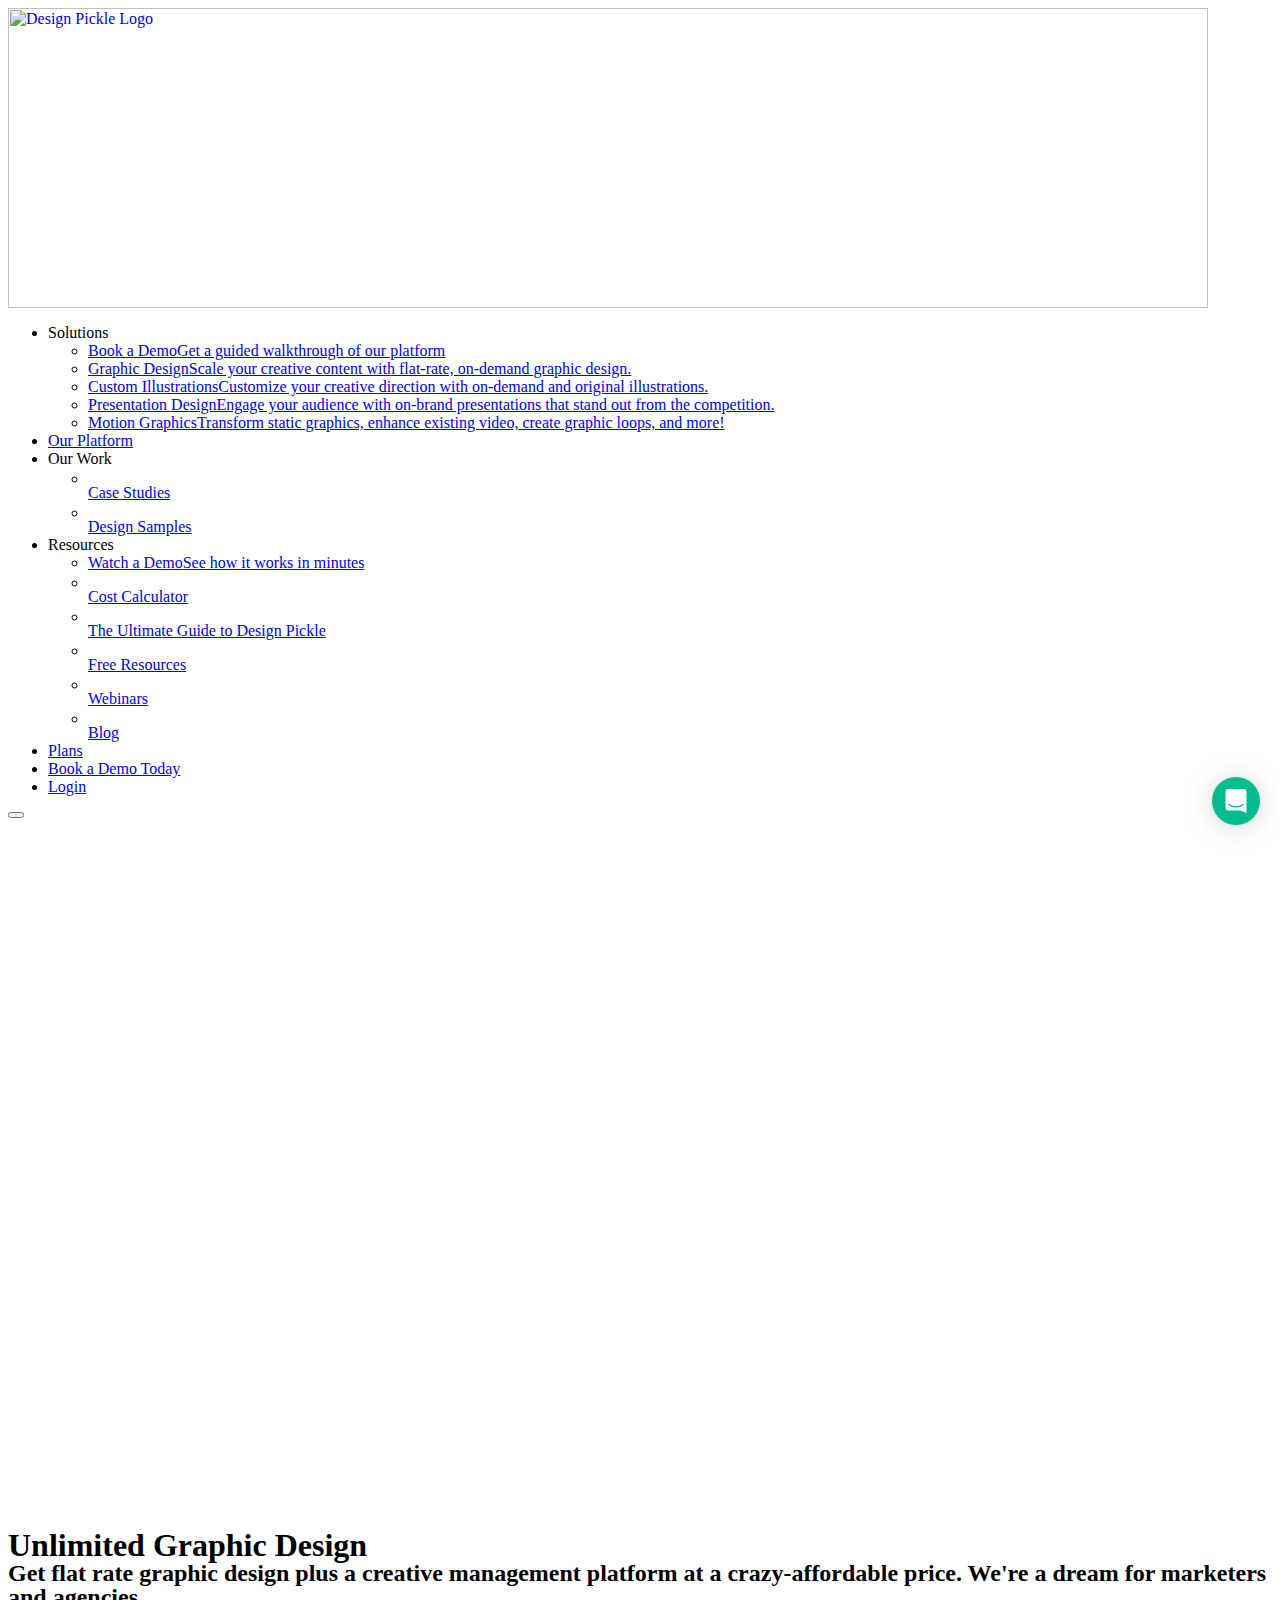
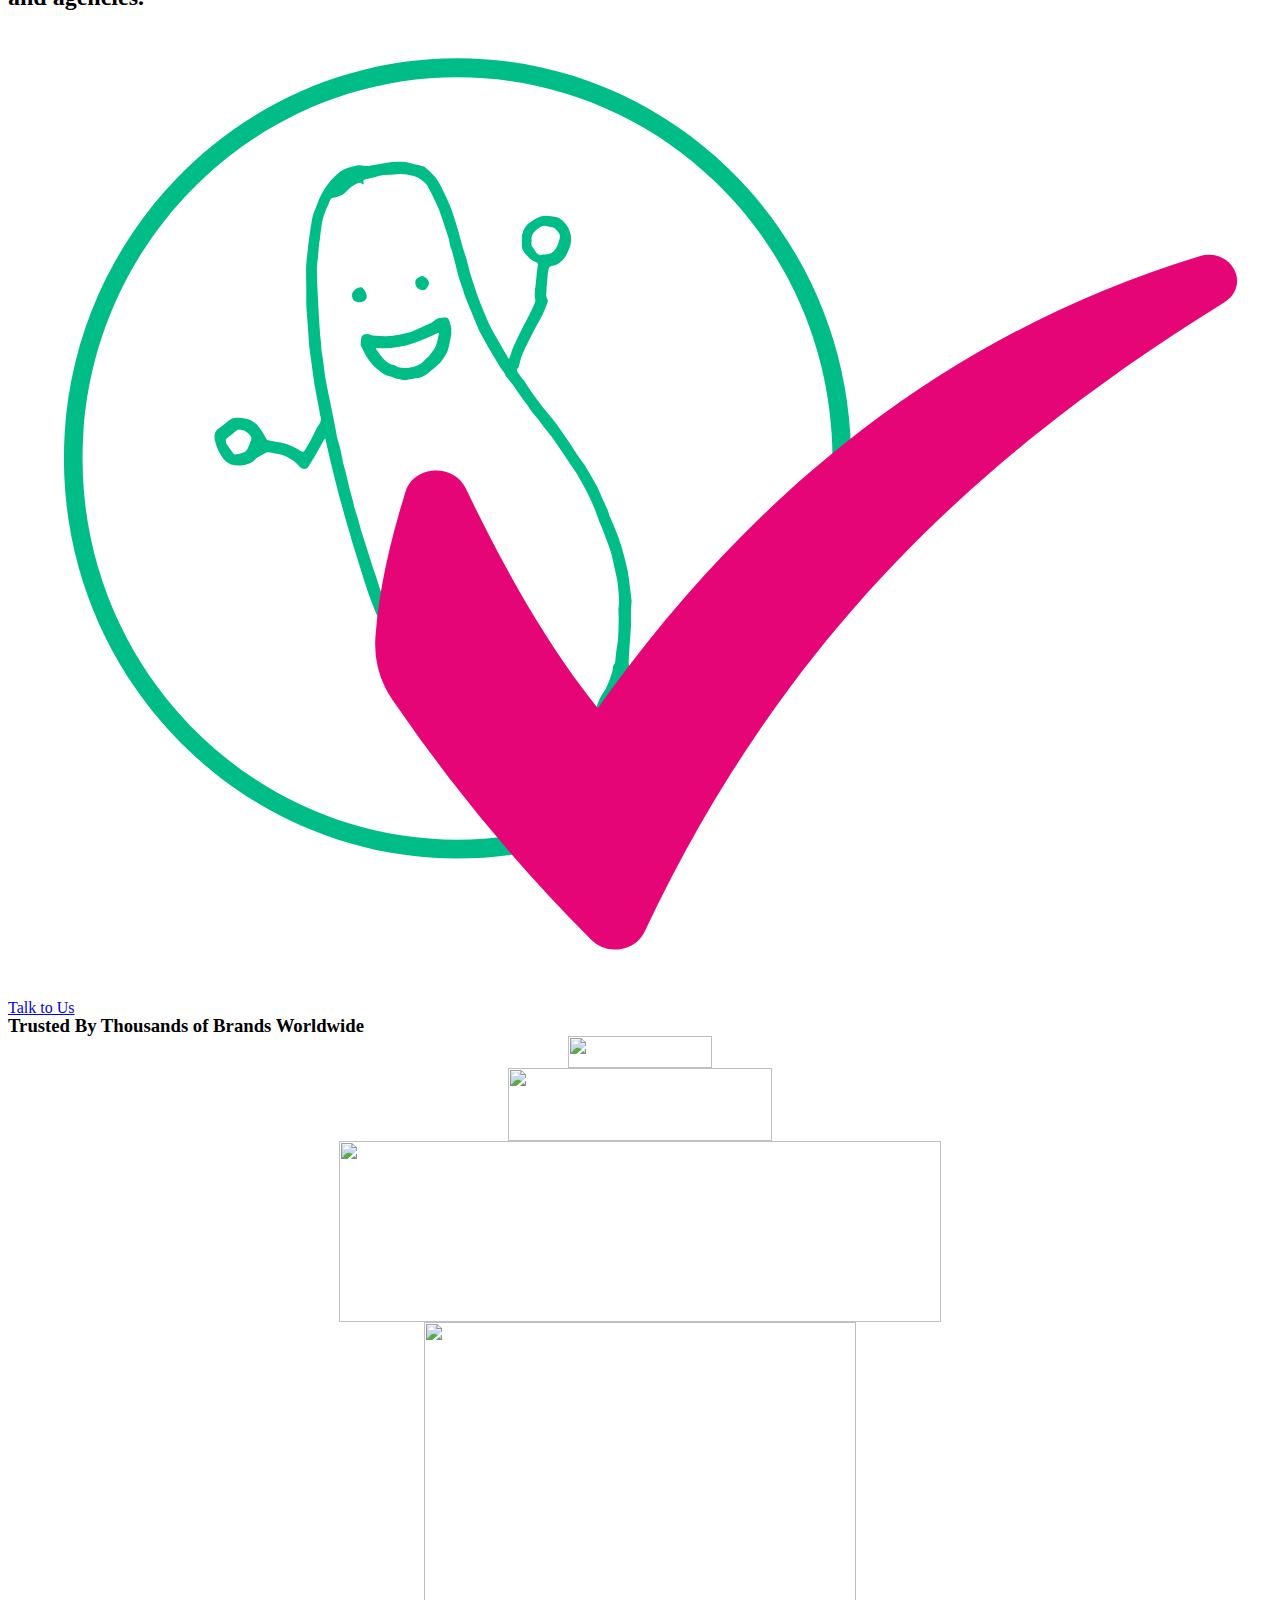
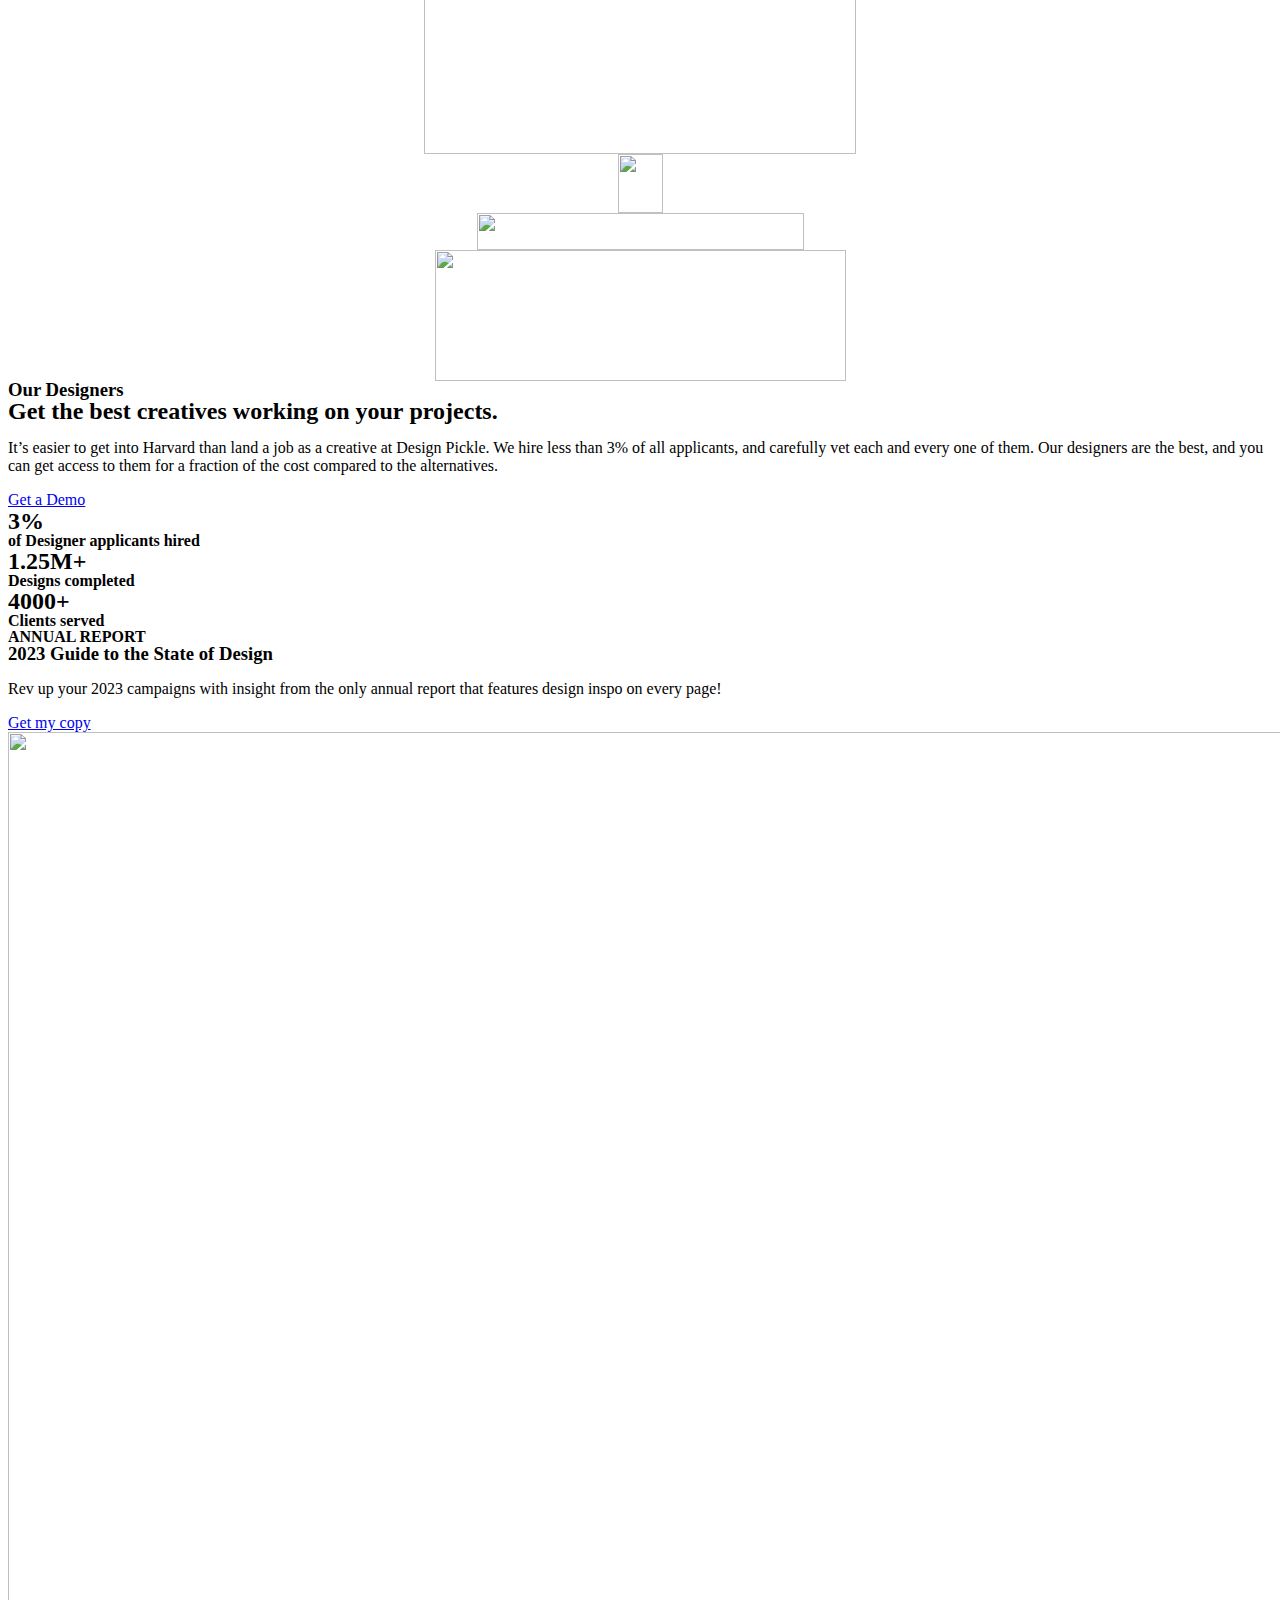
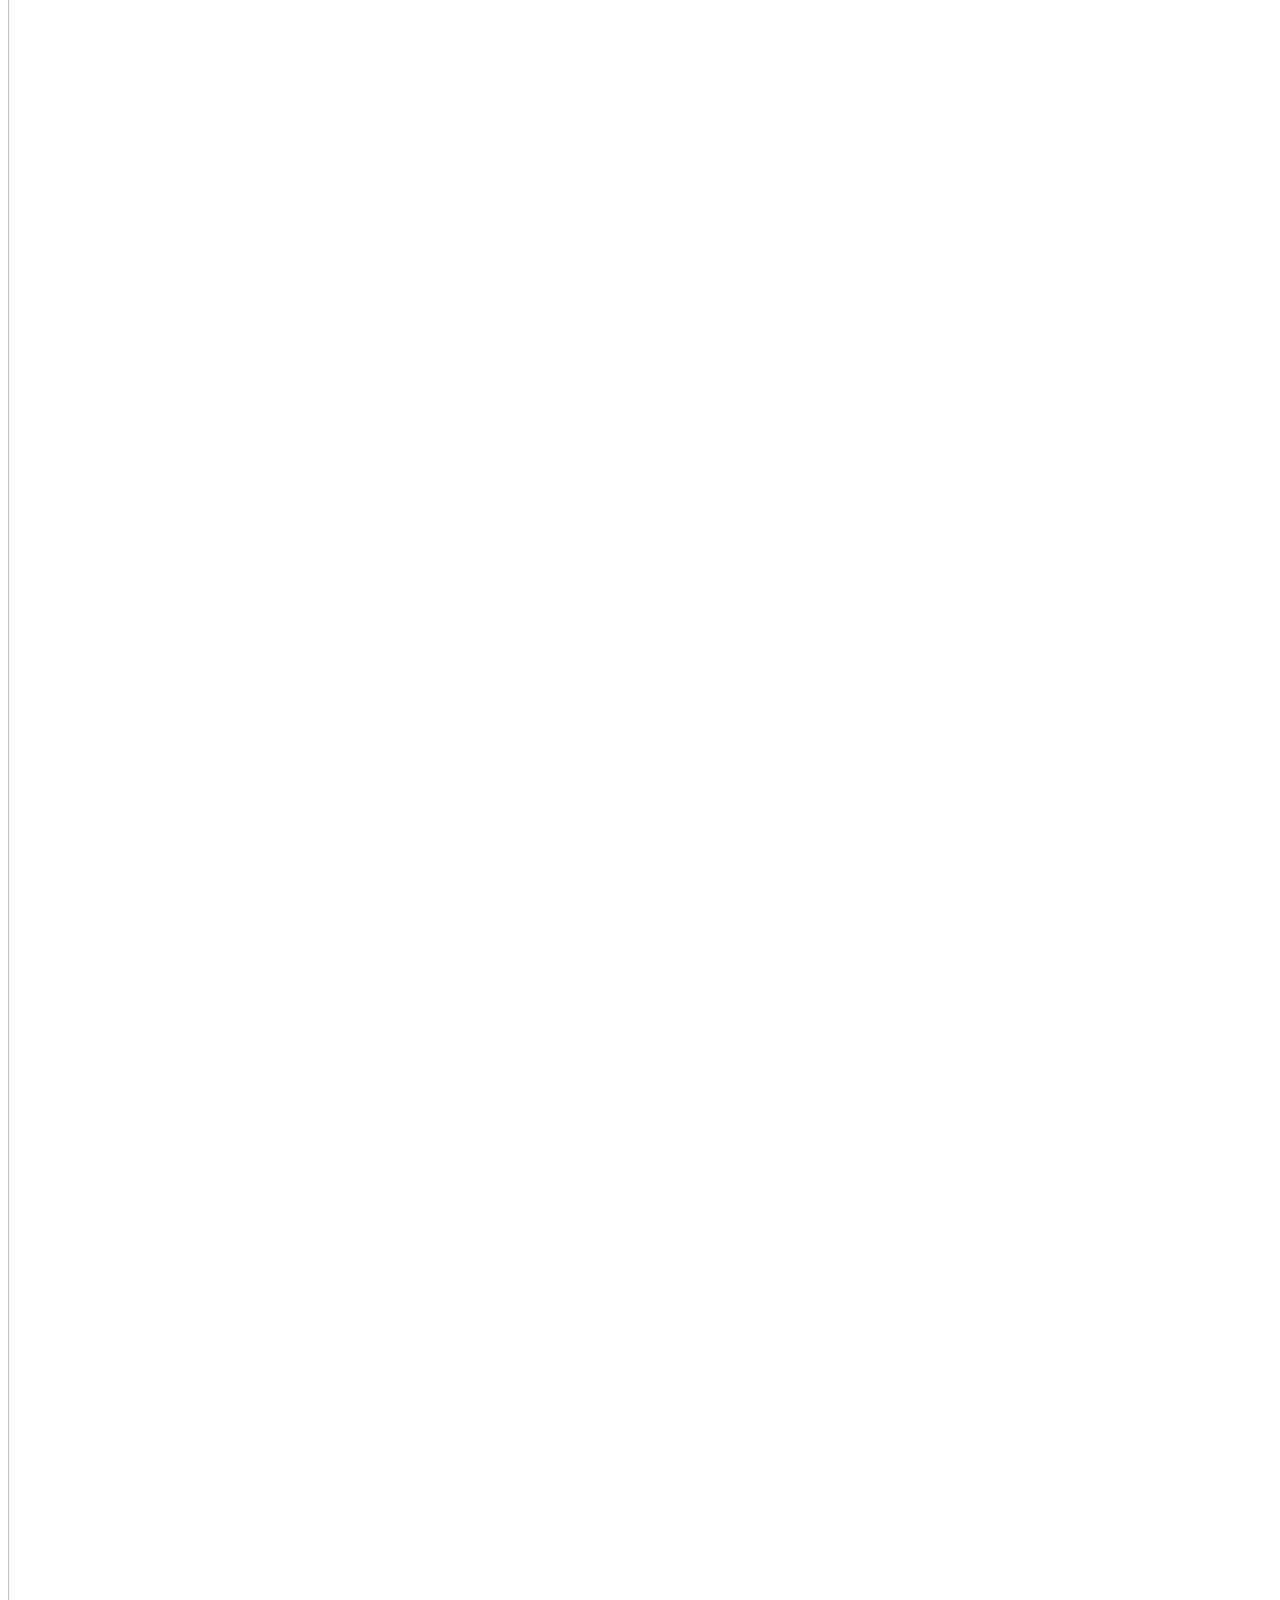
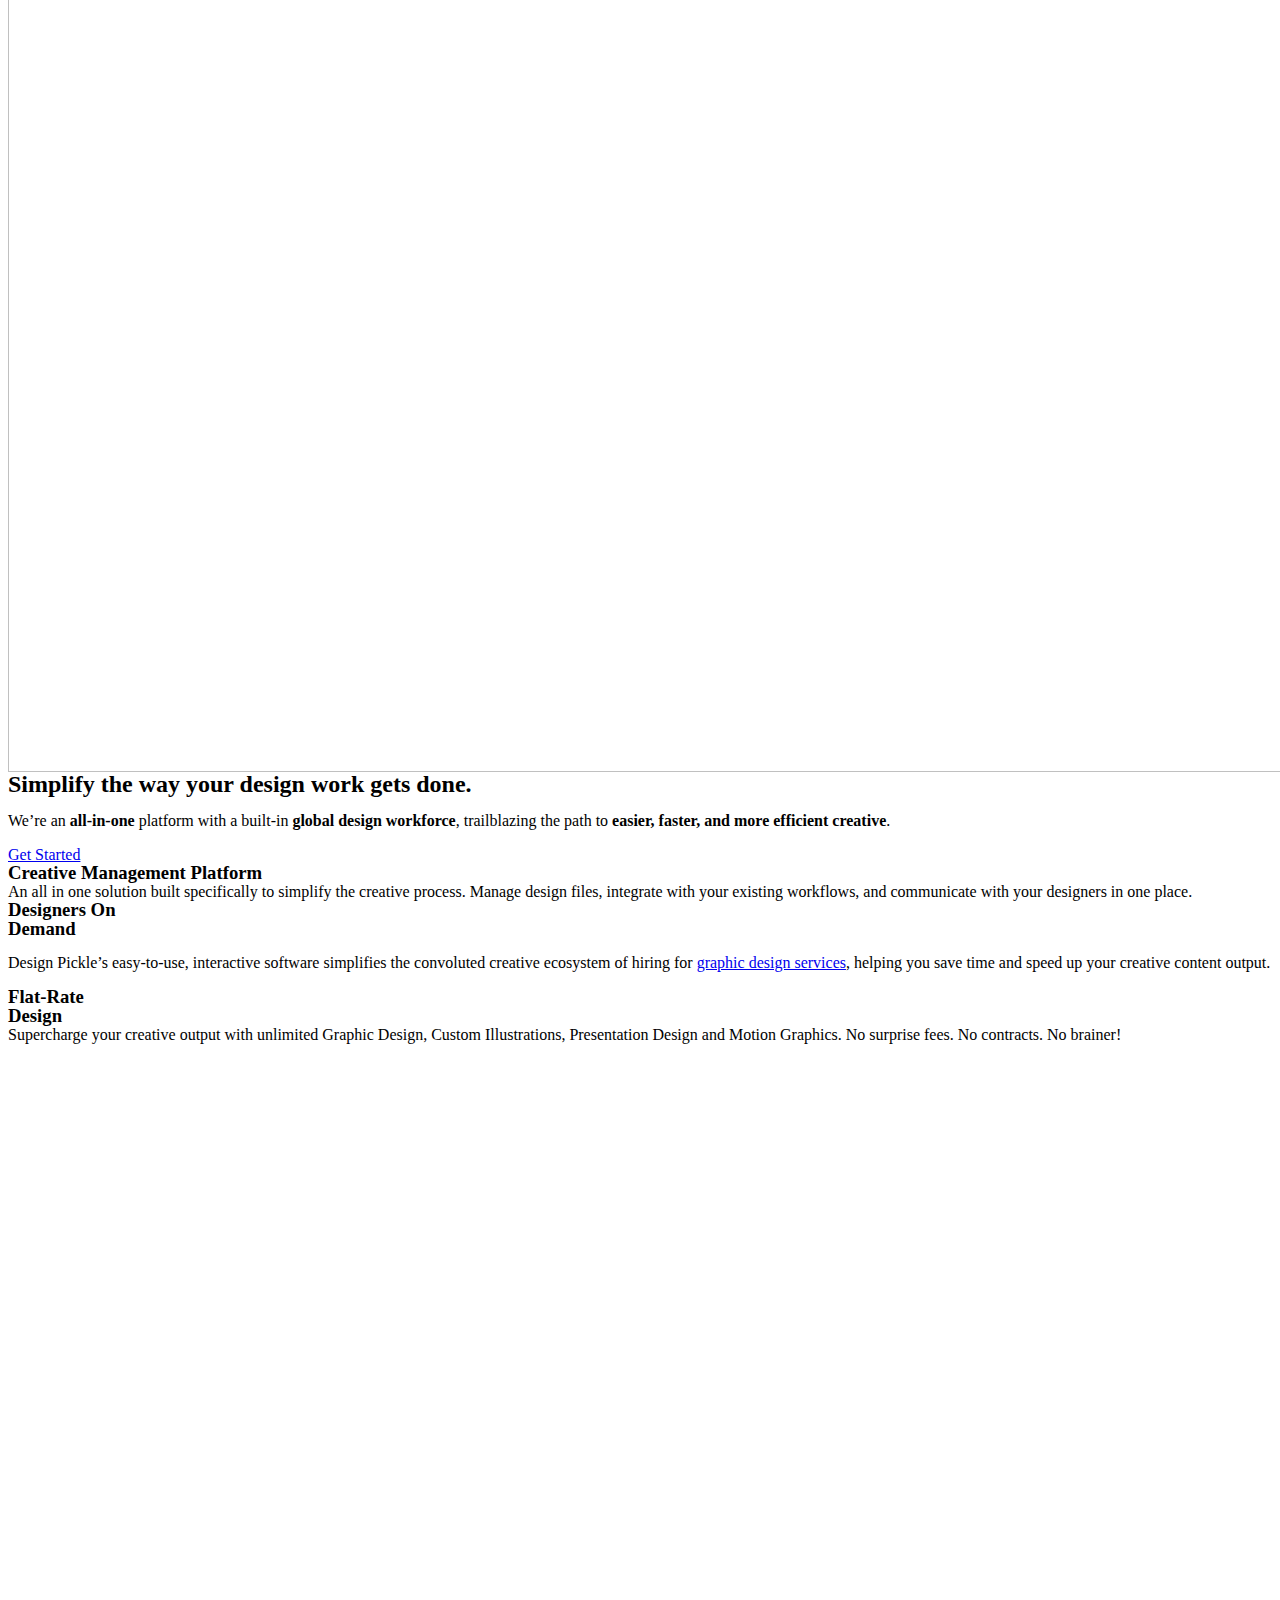
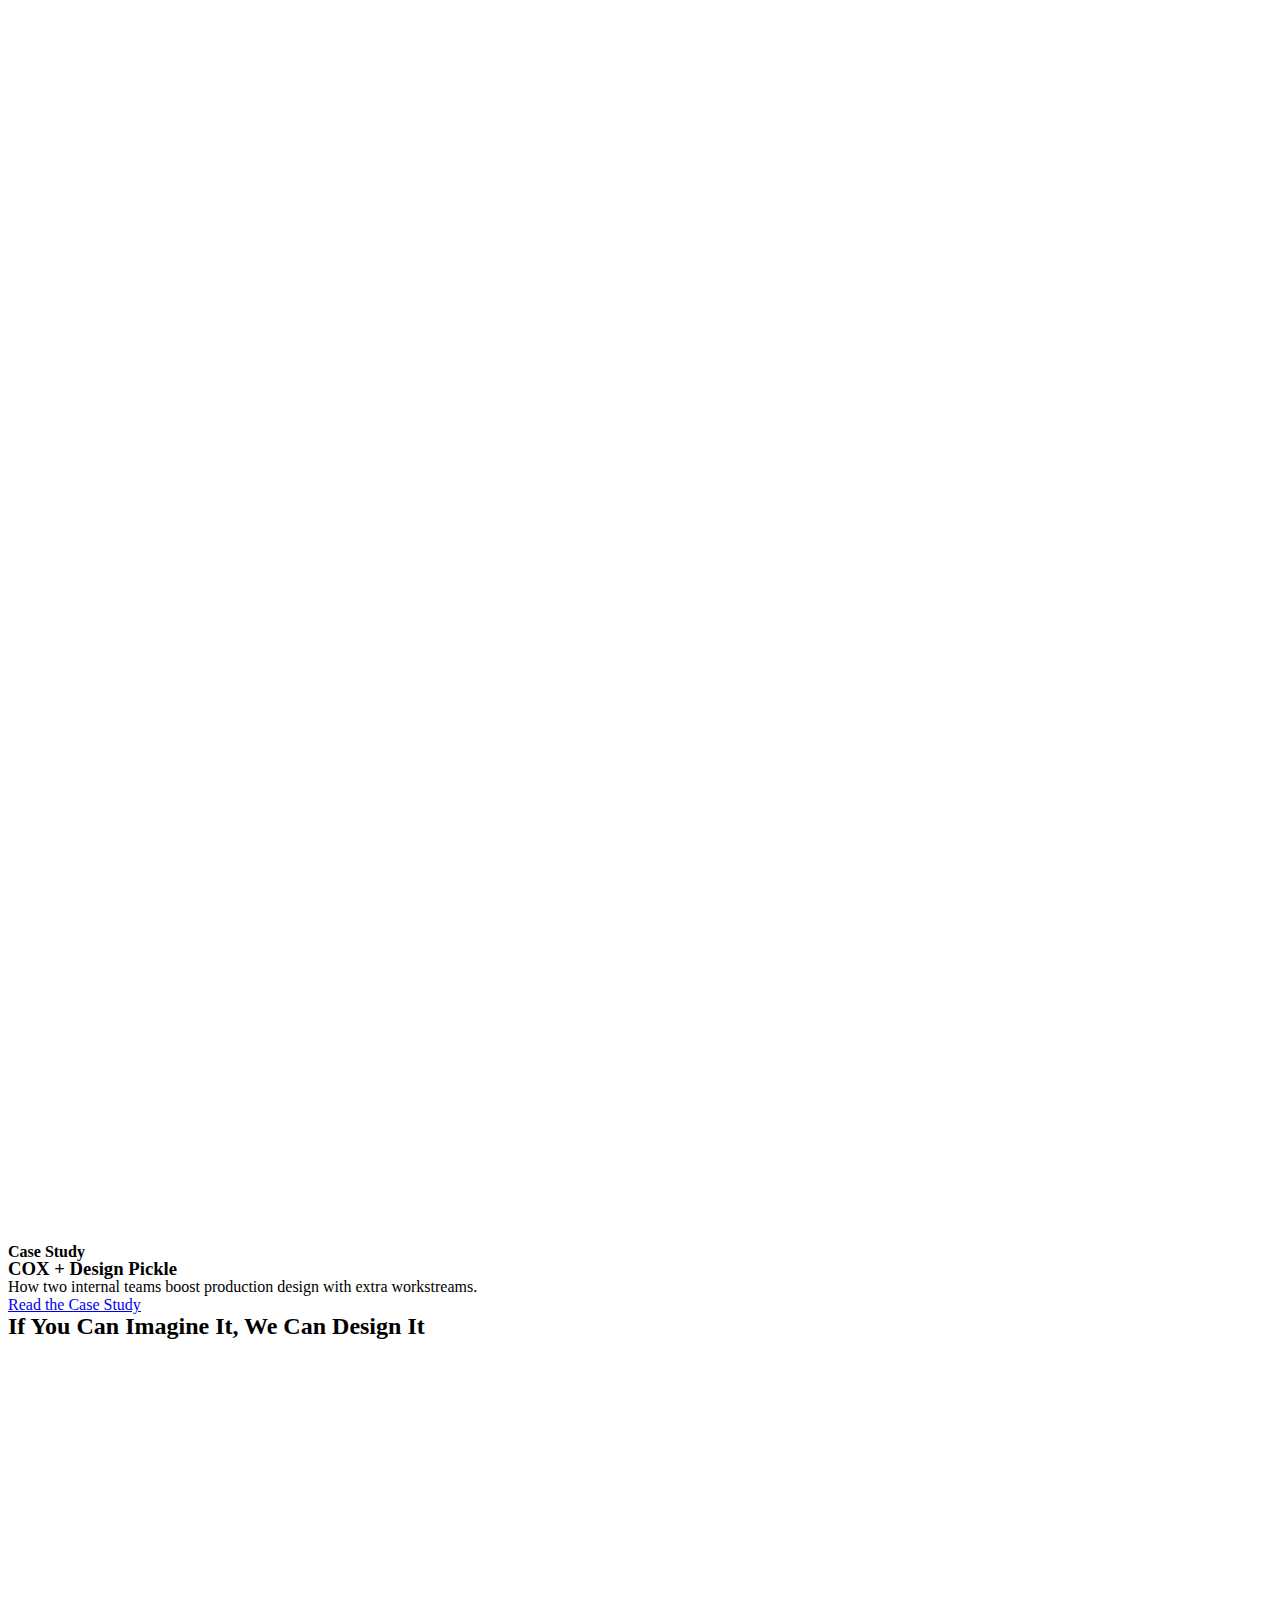
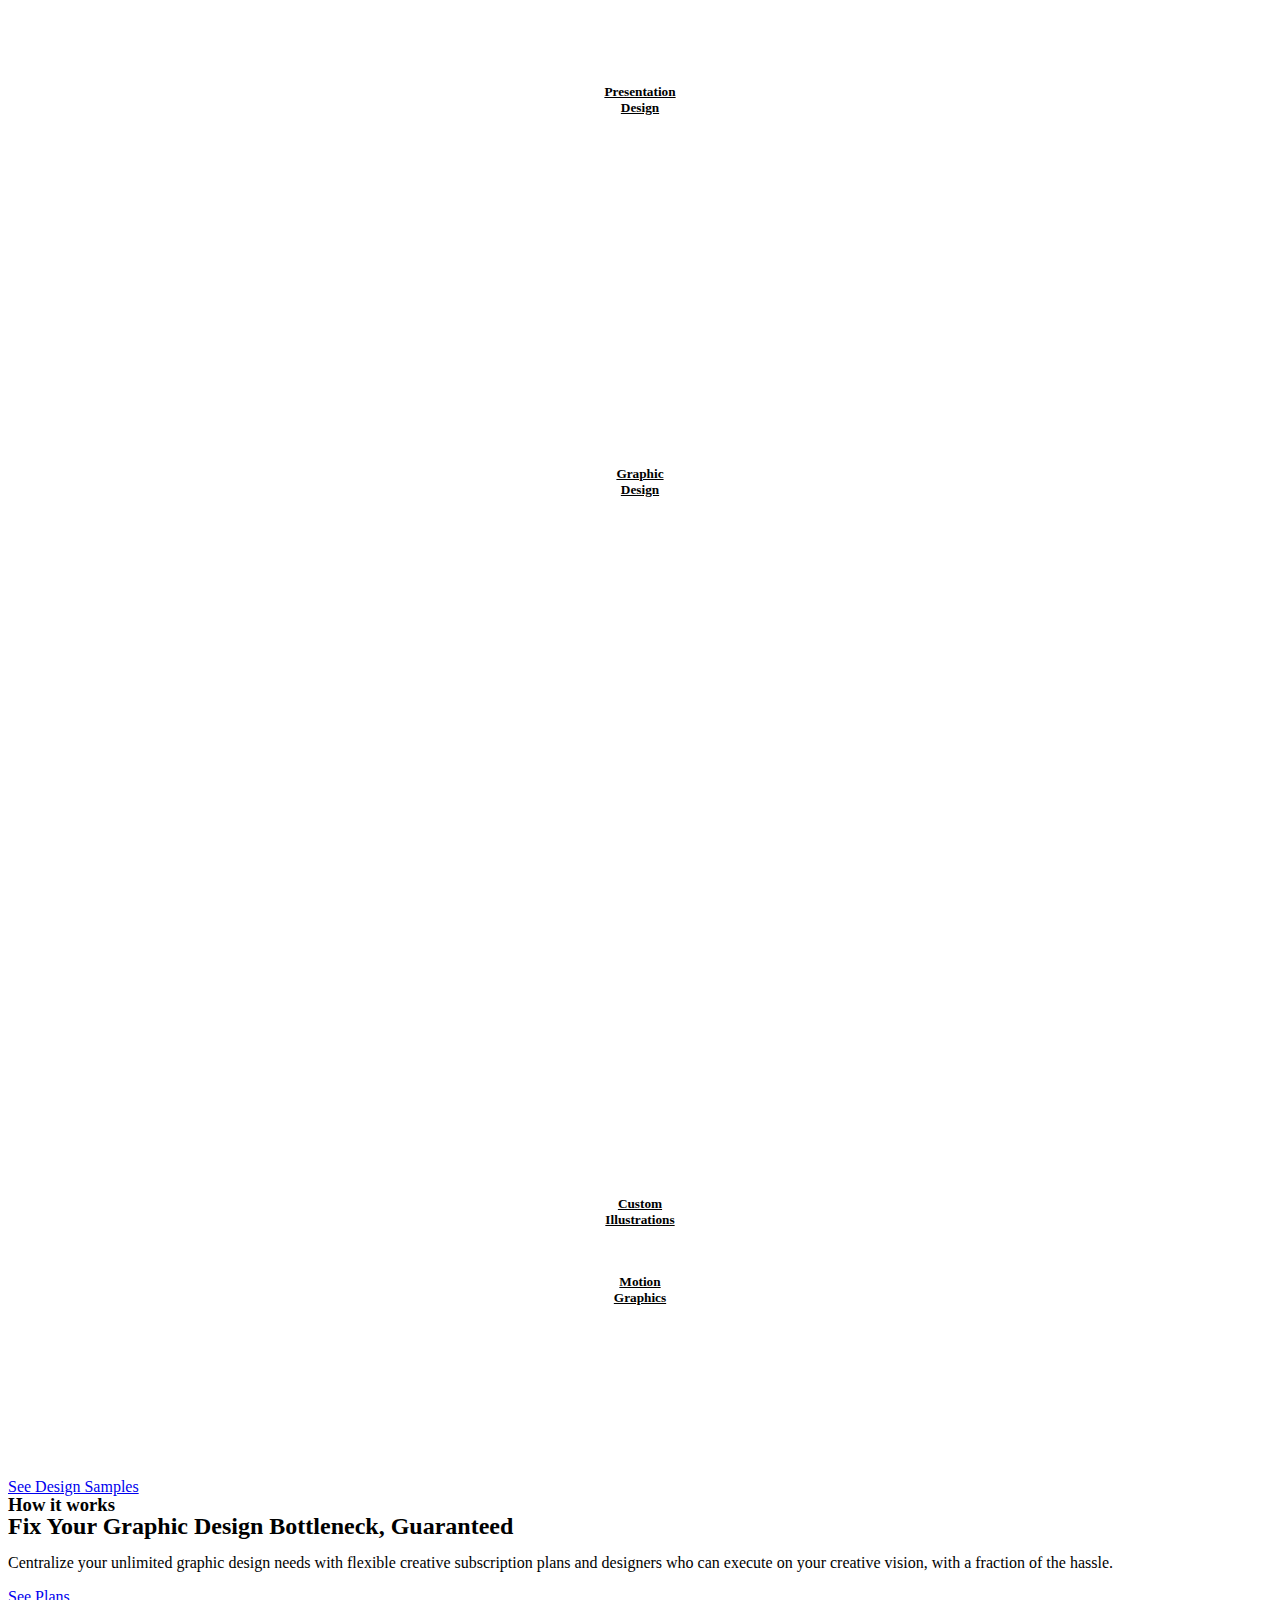
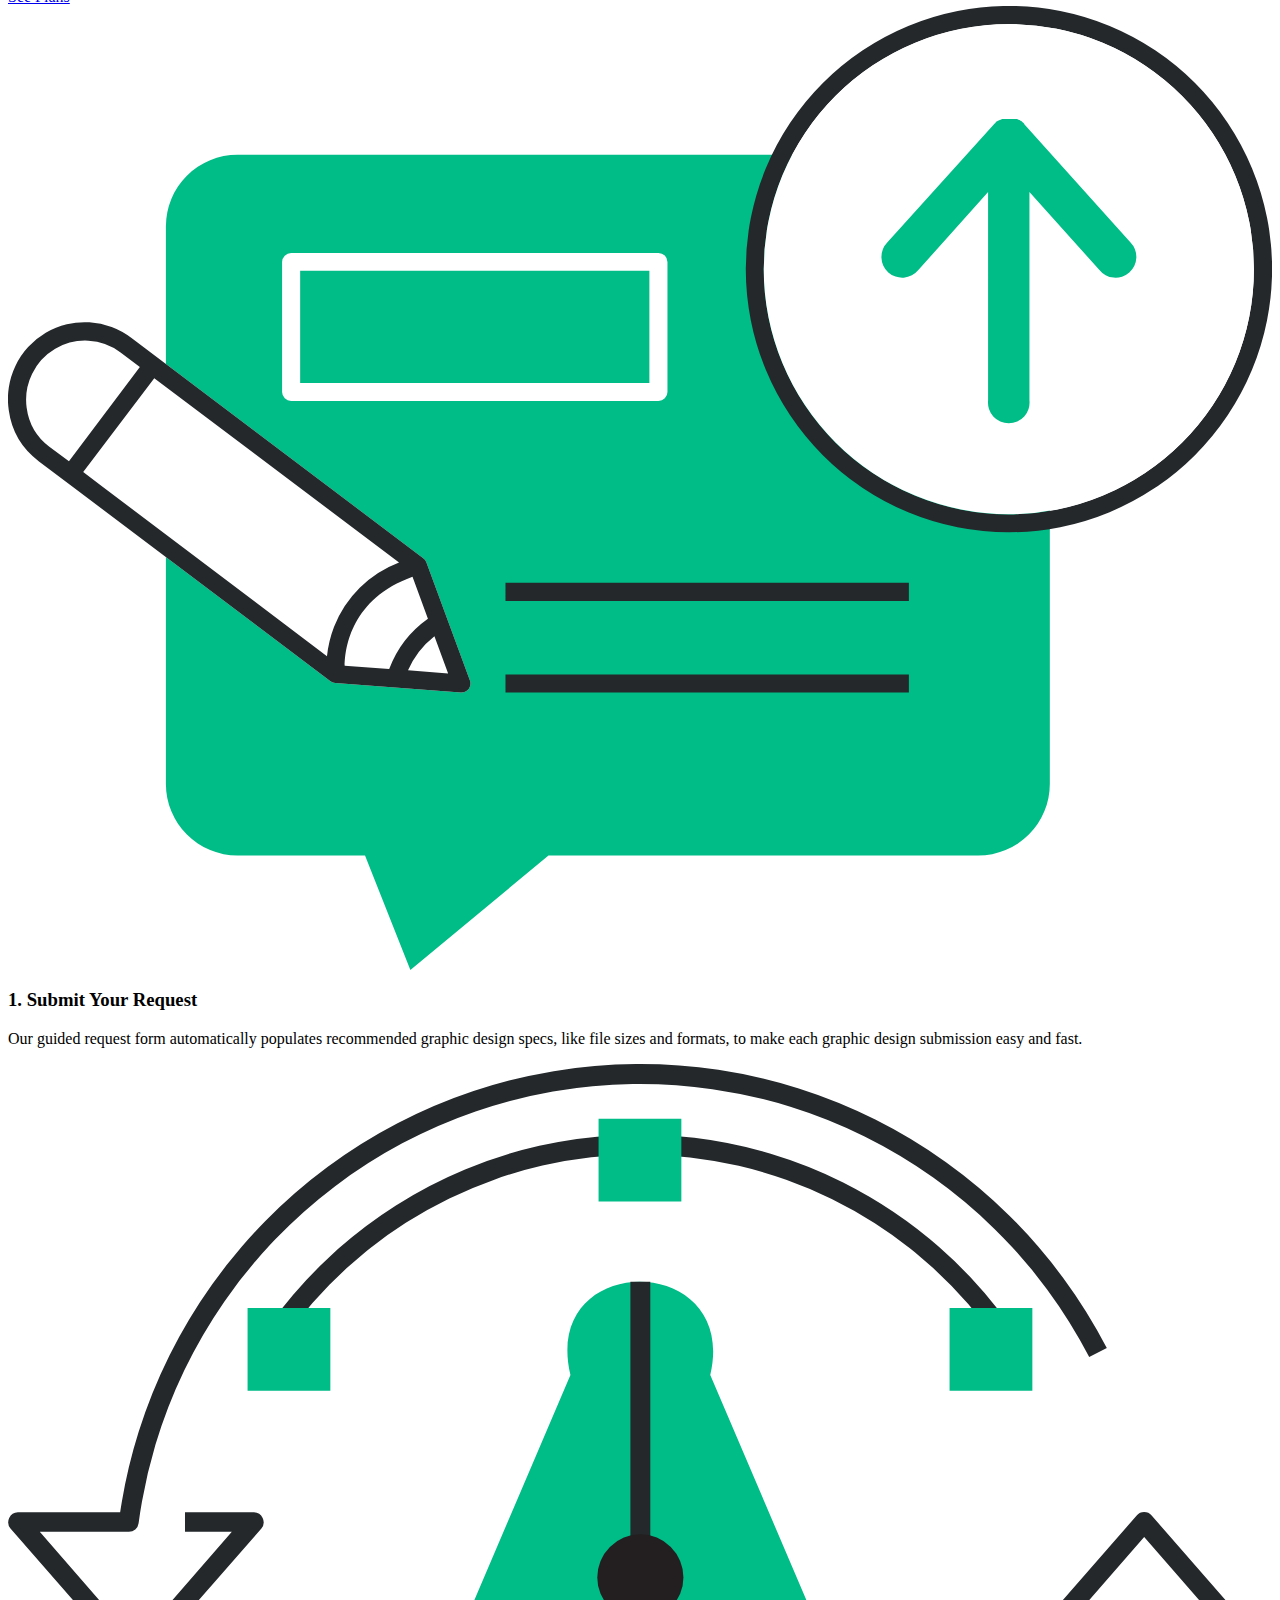
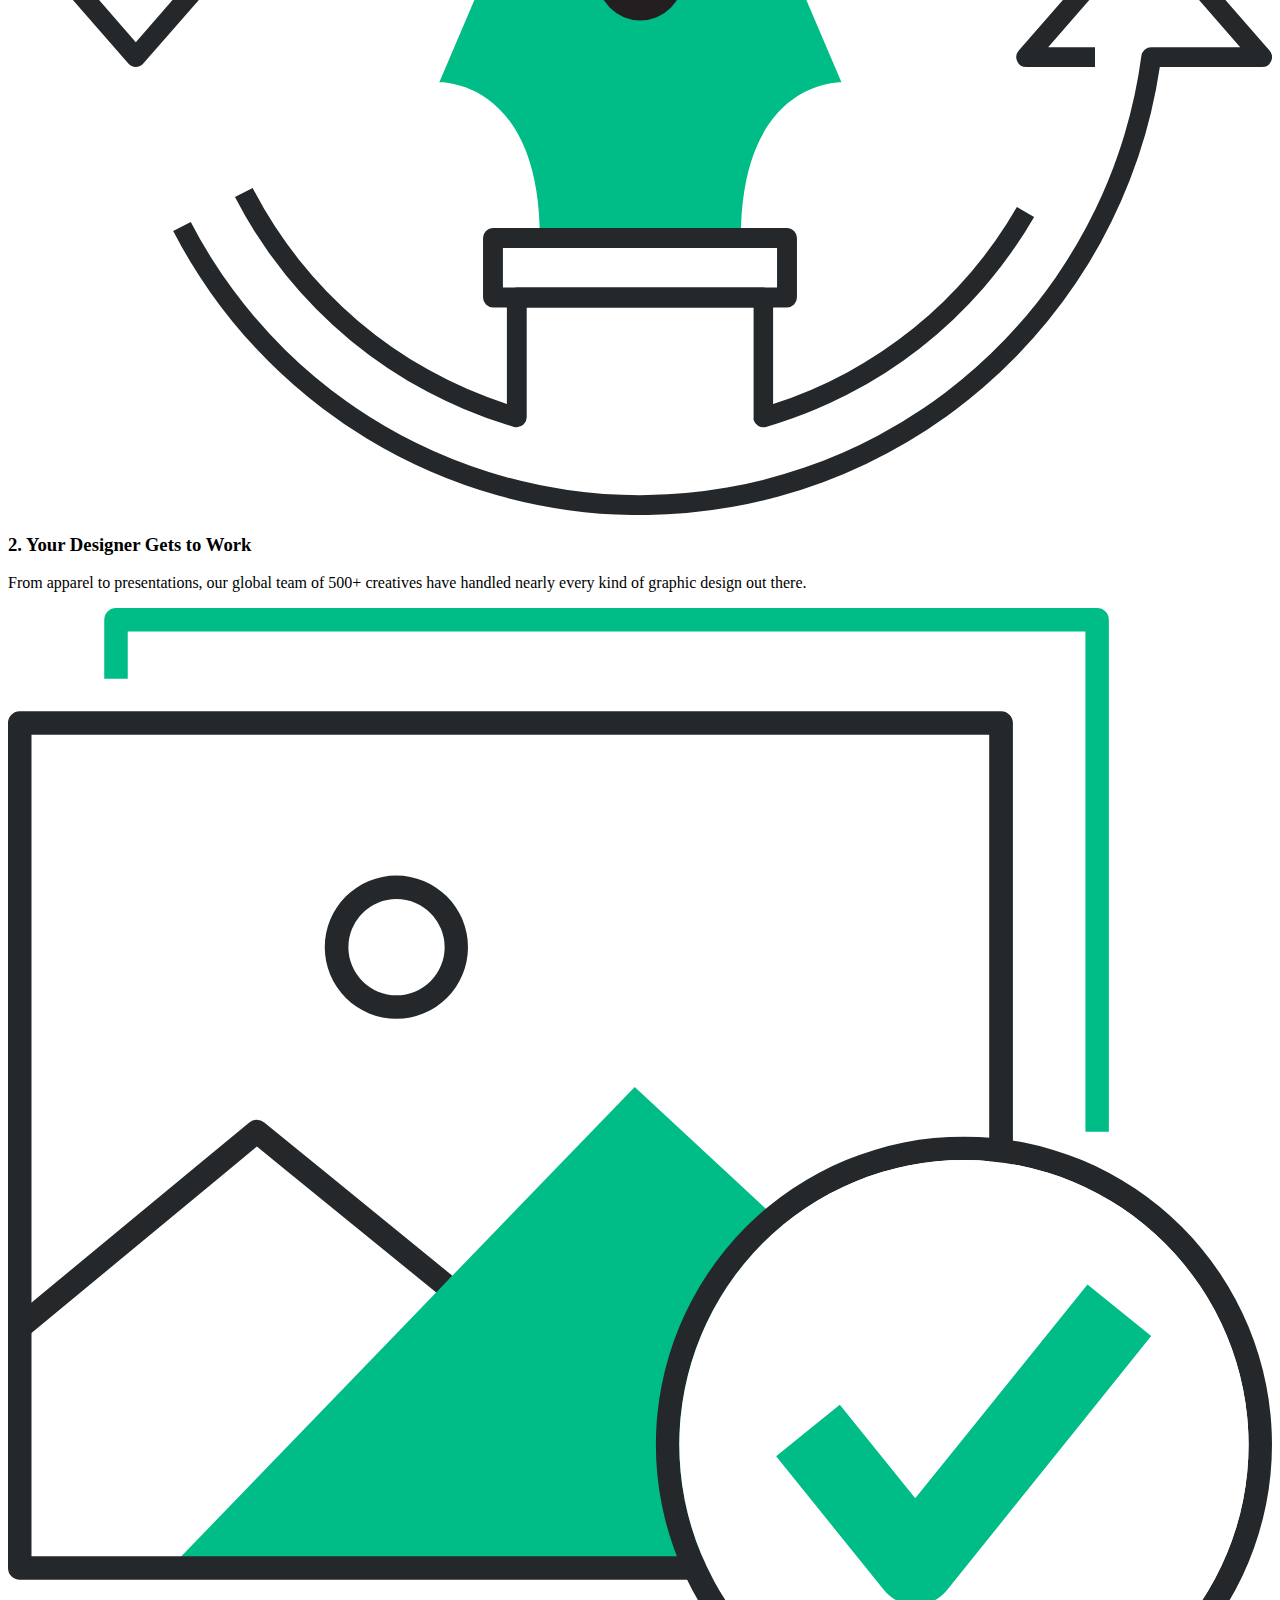
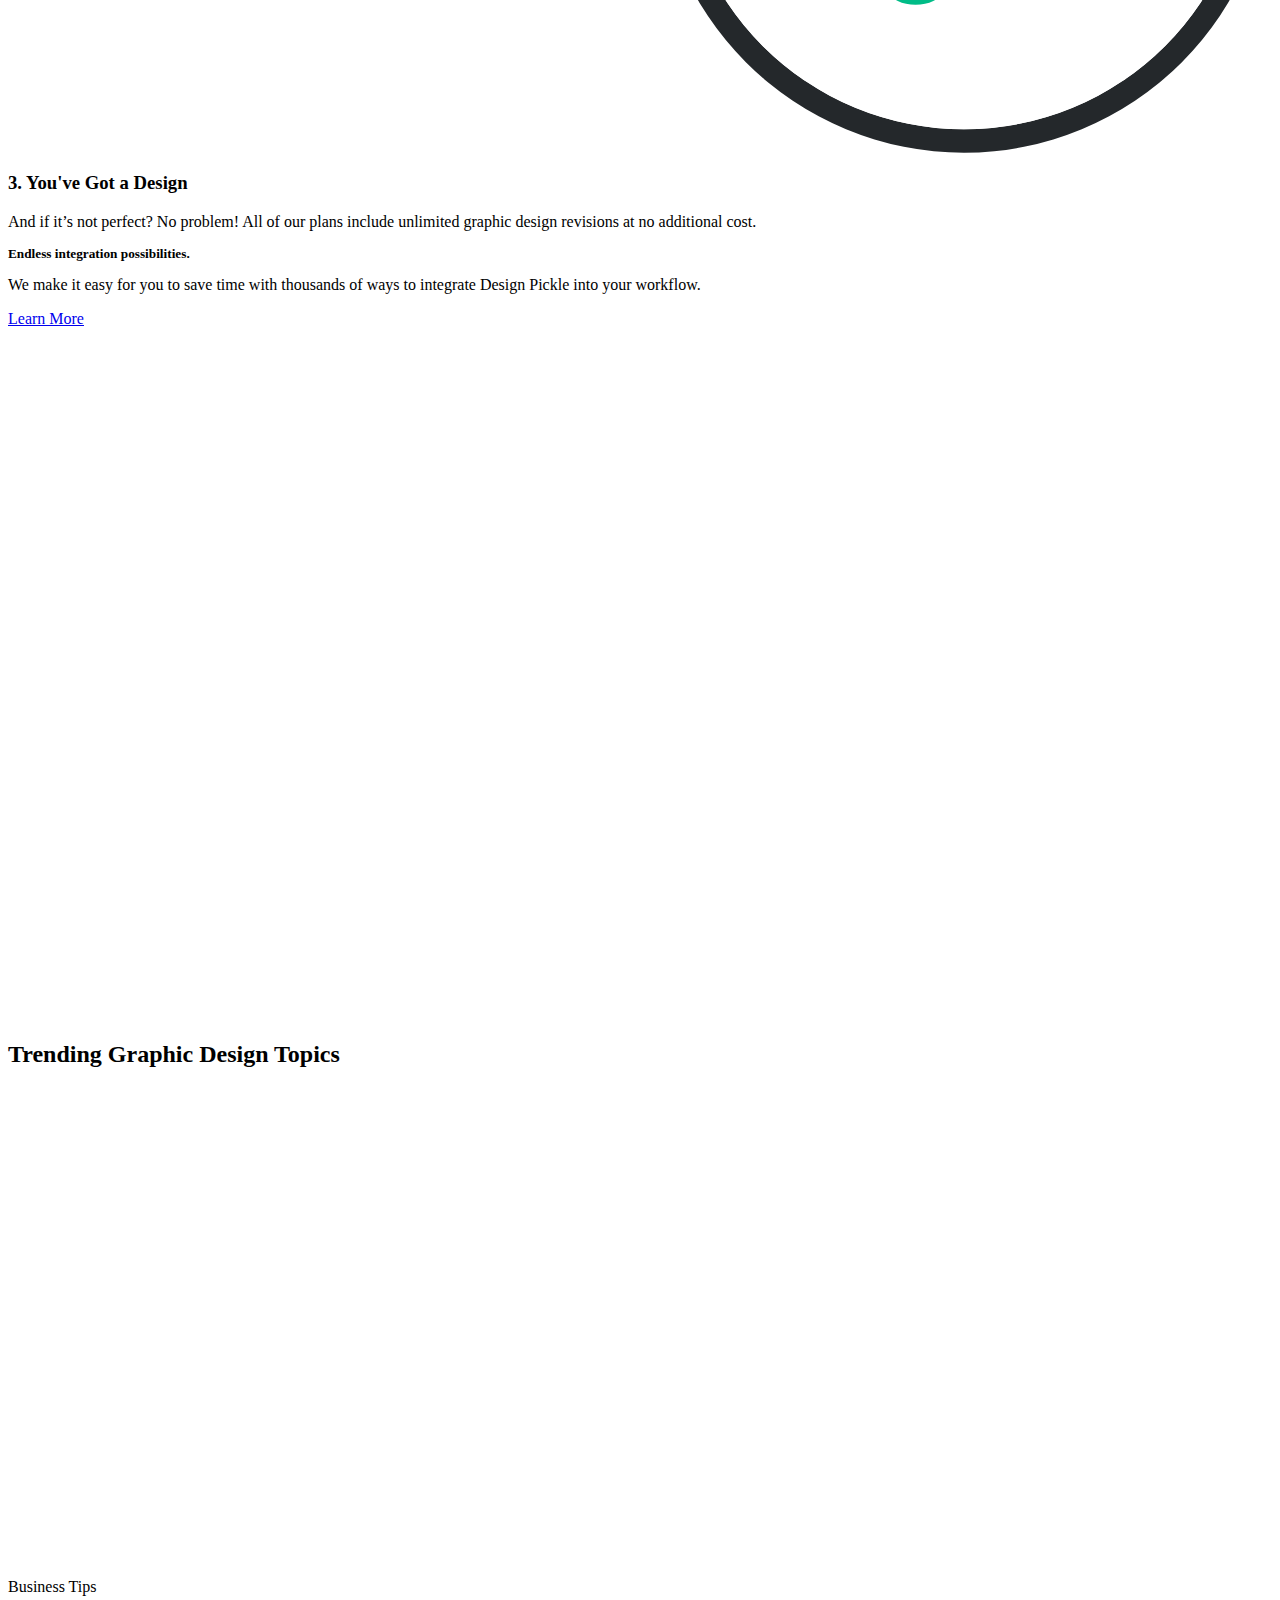
==== pickle.html @ d5d5d19b "First update" ====
<body id="htmlBody" class="home page-template page-template-template-elementor_page page-template-template-elementor_page-php page page-id-105793 wp-custom-logo elementor-default elementor-kit-104783 elementor-page elementor-page-105793 elementor-page-110121 e--ua-blink e--ua-chrome e--ua-webkit cookies-set cookies-refused" data-elementor-device-mode="desktop">

    <noscript><iframe src="https://www.googletagmanager.com/ns.html?id=GTM-KFDV5SX" height="0" width="0" style="display:none;visibility:hidden"></iframe></noscript>
    
    <header id="masthead" class="site-header has-logo has-title-and-tagline has-menu" role="banner">
    
        <div class="site-logo">
            <a href="/">
            <img width="1200" height="300" src="https://designpickle.com/wp-content/uploads/2020/06/dp-logo-full.png" alt="Design Pickle Logo"> </a>
        </div>
        <div id="site-navigation-wrapper" class="">
            <nav id="site-navigation" class="primary-navigation" role="navigation" aria-label="Primary menu">
                <div class="primary-menu-container">
                  <ul id="primary-menu-list" class="menu-wrapper">
                    <li id="menu-item-97553" class="disabled-link menu-item menu-item-type-custom menu-item-object-custom menu-item-has-children menu-item-97553 submenu-active">
                      <a title="Solutions" id="menu-item-link-97553" class="menu-item-link-97553"><span class="menu-item--name">Solutions</span></a>
                      <ul class="sub-menu">
                          <li id="menu-item-106937" class="nav-sub-special nav-sub-special-lightGreen menu-item menu-item-type-custom menu-item-object-custom menu-item-106937"><a title="Book a Demo" href="https://designpickle.com/design-pickle-consultation/" id="menu-item-link-106937" class="menu-item-link-106937"><span class="menu-item--name">Book a Demo</span><span class="menu-item--description">Get a guided walkthrough of our platform</span></a></li>
                          <li id="menu-item-106182" class="nav-fill-text-green menu-item menu-item-type-custom menu-item-object-custom menu-item-106182"><a title="Graphic Design" href="https://designpickle.com/graphic-design-services/" id="menu-item-link-106182" class="menu-item-link-106182"><span class="menu-item--name">Graphic Design</span><span class="menu-item--description">Scale your creative content with flat-rate, on-demand graphic design.</span></a></li>
                          <li id="menu-item-106176" class="nav-fill-text-yellow menu-item menu-item-type-custom menu-item-object-custom menu-item-106176"><a title="Custom Illustrations" href="https://designpickle.com/custom-illustrations/" id="menu-item-link-106176" class="menu-item-link-106176"><span class="menu-item--name">Custom Illustrations</span><span class="menu-item--description">Customize your creative direction with on-demand and original illustrations.</span></a></li>
                          <li id="menu-item-106177" class="nav-fill-text-skyBlue menu-item menu-item-type-custom menu-item-object-custom menu-item-106177"><a title="Presentation Design" href="https://designpickle.com/presentation-design/" id="menu-item-link-106177" class="menu-item-link-106177"><span class="menu-item--name">Presentation Design</span><span class="menu-item--description">Engage your audience with on-brand presentations that stand out from the competition.</span></a></li>
                          <li id="menu-item-107061" class="nav-fill-text-blue menu-item menu-item-type-custom menu-item-object-custom menu-item-107061"><a title="Motion Graphics" href="https://designpickle.com/motion-graphics/" id="menu-item-link-107061" class="menu-item-link-107061"><span class="menu-item--name">Motion Graphics</span><span class="menu-item--description">Transform static graphics, enhance existing video, create graphic loops, and more!</span></a></li>
                      </ul>
                    </li>
                    <li id="menu-item-107266" class="menu-item menu-item-type-custom menu-item-object-custom menu-item-107266"><a title="Our Platform" href="https://designpickle.com/technology/" id="menu-item-link-107266" class="menu-item-link-107266"><span class="menu-item--name">Our Platform</span></a></li>
                    <li id="menu-item-106408" class="disabled-link menu-item menu-item-type-custom menu-item-object-custom menu-item-has-children menu-item-106408"><a title="Our Work" id="menu-item-link-106408" class="menu-item-link-106408"><span class="menu-item--name">Our Work</span></a>
                      <ul class="sub-menu">
                        <li id="menu-item-105563" class="menu-item menu-item-type-custom menu-item-object-custom has-icon menu-item-105563"><a title="Case Studies" href="https://designpickle.com/case-studies/" id="menu-item-link-105563" class="menu-item-link-105563"><div class="menu-item--icon"><img src="https://designpickle.com/wp-content/uploads/2020/05/case-study.png" width="16px" height="16px" class="img-fluid lazy"></div><span class="menu-item--name">Case Studies</span></a></li>
                        <li id="menu-item-105204" class="menu-item menu-item-type-custom menu-item-object-custom has-icon menu-item-105204"><a title="Design Samples" href="https://designpickle.com/work-samples/" id="menu-item-link-105204" class="menu-item-link-105204"><div class="menu-item--icon"><img src="https://designpickle.com/wp-content/uploads/2021/01/paint-brush.png" width="16px" height="16px" class="img-fluid lazy"></div><span class="menu-item--name">Design Samples</span></a></li>
                      </ul>
                    </li>
                    <li id="menu-item-89240" class="disabled-link menu-item menu-item-type-custom menu-item-object-custom menu-item-has-children menu-item-89240"><a title="Resources" id="menu-item-link-89240" class="menu-item-link-89240"><span class="menu-item--name">Resources</span></a>
                      <ul class="sub-menu">
                        <li id="menu-item-109009" class="nav-sub-special nav-sub-special-lightGreen menu-item menu-item-type-custom menu-item-object-custom menu-item-109009"><a title="Watch a Demo" href="https://designpickle.com/demo/" id="menu-item-link-109009" class="menu-item-link-109009"><span class="menu-item--name">Watch a Demo</span><span class="menu-item--description">See how it works in minutes</span></a></li>
                        <li id="menu-item-94673" class="menu-item menu-item-type-post_type menu-item-object-page has-icon menu-item-94673"><a title="Cost Calculator" href="https://designpickle.com/graphic-design-cost-calculator/" id="menu-item-link-94673" class="menu-item-link-94673"><div class="menu-item--icon"><img src="https://designpickle.com/wp-content/uploads/2020/05/calculator-e1589336718824.png" width="16px" height="16px" class="img-fluid lazy perfmatters-lazy entered pmloaded" data-src="https://designpickle.com/wp-content/uploads/2020/05/calculator-e1589336718824.png" data-ll-status="loaded"><noscript><img src='https://designpickle.com/wp-content/uploads/2020/05/calculator-e1589336718824.png' width='16px' height='16px' class='img-fluid lazy'></noscript></div><span class="menu-item--name">Cost Calculator</span></a></li>
                        <li id="menu-item-107455" class="menu-item menu-item-type-custom menu-item-object-custom has-icon menu-item-107455"><a title="The Ultimate Guide to Design Pickle" href="https://designpickle.com/ultimate-guide-to-design-pickle/" id="menu-item-link-107455" class="menu-item-link-107455"><div class="menu-item--icon"><img src="https://designpickle.com/wp-content/uploads/2021/03/rocket.png" width="16px" height="16px" class="img-fluid lazy perfmatters-lazy entered pmloaded" data-src="https://designpickle.com/wp-content/uploads/2021/03/rocket.png" data-ll-status="loaded"><noscript><img src='https://designpickle.com/wp-content/uploads/2021/03/rocket.png' width='16px' height='16px' class='img-fluid lazy'></noscript></div><span class="menu-item--name">The Ultimate Guide to Design Pickle</span></a></li>
                        <li id="menu-item-107594" class="menu-item menu-item-type-custom menu-item-object-custom has-icon menu-item-107594"><a title="Free Resources" href="https://designpickle.com/handbooks-and-resources/" id="menu-item-link-107594" class="menu-item-link-107594"><div class="menu-item--icon"><img src="https://designpickle.com/wp-content/uploads/2020/05/guides.png" width="16px" height="16px" class="img-fluid lazy perfmatters-lazy entered pmloaded" data-src="https://designpickle.com/wp-content/uploads/2020/05/guides.png" data-ll-status="loaded"><noscript><img src='https://designpickle.com/wp-content/uploads/2020/05/guides.png' width='16px' height='16px' class='img-fluid lazy'></noscript></div><span class="menu-item--name">Free Resources</span></a></li>
                        <li id="menu-item-109817" class="menu-item menu-item-type-custom menu-item-object-custom has-icon menu-item-109817"><a title="Webinars" href="https://designpickle.com/webinars/" id="menu-item-link-109817" class="menu-item-link-109817"><div class="menu-item--icon"><img src="https://designpickle.com/wp-content/uploads/2021/02/microphone_icon_podcasts.png" width="16px" height="16px" class="img-fluid lazy perfmatters-lazy entered pmloaded" data-src="https://designpickle.com/wp-content/uploads/2021/02/microphone_icon_podcasts.png" data-ll-status="loaded"><noscript><img src='https://designpickle.com/wp-content/uploads/2021/02/microphone_icon_podcasts.png' width='16px' height='16px' class='img-fluid lazy'></noscript></div><span class="menu-item--name">Webinars</span></a></li>
                        <li id="menu-item-108804" class="menu-item menu-item-type-custom menu-item-object-custom has-icon menu-item-108804"><a title="Blog" href="https://designpickle.com/creative-hub/" id="menu-item-link-108804" class="menu-item-link-108804"><div class="menu-item--icon"><img src="https://designpickle.com/wp-content/uploads/2020/05/blog.png" width="16px" height="16px" class="img-fluid lazy perfmatters-lazy entered pmloaded" data-src="https://designpickle.com/wp-content/uploads/2020/05/blog.png" data-ll-status="loaded"><noscript><img src='https://designpickle.com/wp-content/uploads/2020/05/blog.png' width='16px' height='16px' class='img-fluid lazy'></noscript></div><span class="menu-item--name">Blog</span></a></li>
                      </ul>
                    </li>
                    <li id="menu-item-105885" class="menu-item menu-item-type-custom menu-item-object-custom menu-item-105885"><a title="Plans" href="https://designpickle.com/pricing/" id="menu-item-link-105885" class="menu-item-link-105885"><span class="menu-item--name">Plans</span></a></li>
                    <li id="menu-item-108279" class="nav-getStartedBtn menu-item menu-item-type-custom menu-item-object-custom menu-item-108279"><a title="Book a Demo Today" href="https://designpickle.com/design-pickle-consultation/" id="menu-item-link-108279" class="menu-item-link-108279"><span class="menu-item--name">Book a Demo Today</span></a></li>
                    <li id="menu-item-108280" class="text-green dpp-login-cta menu-item menu-item-type-custom menu-item-object-custom menu-item-108280"><a title="Login" target="_blank" href="https://jar.designpickle.com/users/sign_in" id="menu-item-link-108280" class="menu-item-link-108280"><span class="menu-item--name">Login</span></a></li>
                  </ul>
                </div> 
            </nav>
        </div>
        <div class="menu-button-container">
            <button id="primary-mobile-menu" class="button hamburger">
                <span class="line"></span>
                <span class="line"></span>
                <span class="line"></span>
            </button>
        </div>
    </header>
    <div data-elementor-type="wp-page" data-elementor-id="105793" class="elementor elementor-105793" data-elementor-post-type="page">
    <section class="elementor-section elementor-top-section elementor-element elementor-element-d44181c elementor-section-height-min-height elementor-reverse-mobile elementor-section-items-stretch elementor-section-boxed elementor-section-height-default" data-id="d44181c" data-element_type="section" data-settings="{&quot;background_background&quot;:&quot;classic&quot;}" style="display: none !important;">
    <div class="elementor-background-overlay"></div>
    <div class="elementor-container elementor-column-gap-default">
    <div class="elementor-column elementor-col-50 elementor-top-column elementor-element elementor-element-e530f9c" data-id="e530f9c" data-element_type="column">
    <div class="elementor-widget-wrap elementor-element-populated">
    <div class="elementor-element elementor-element-1732124 util-eagerLoad elementor-widget elementor-widget-image" data-id="1732124" data-element_type="widget" data-widget_type="image.default">
    <div class="elementor-widget-container">
    <style>/*! elementor - v3.14.0 - 26-06-2023 */
    .elementor-widget-image{text-align:center}.elementor-widget-image a{display:inline-block}.elementor-widget-image a img[src$=".svg"]{width:48px}.elementor-widget-image img{vertical-align:middle;display:inline-block}</style> <img decoding="async" width="910" height="1100" src="data:image/svg+xml,%3Csvg%20xmlns='http://www.w3.org/2000/svg'%20width='910'%20height='1100'%20viewBox='0%200%20910%201100'%3E%3C/svg%3E" class="attachment-full size-full wp-image-108840 perfmatters-lazy" alt="Smiling person with graphic design from Design Pickle" data-src="https://designpickle.com/wp-content/uploads/2022/03/dp_hero_person_option3.png" data-srcset="https://designpickle.com/wp-content/uploads/2022/03/dp_hero_person_option3.png 910w, https://designpickle.com/wp-content/uploads/2022/03/dp_hero_person_option3-248x300.png 248w, https://designpickle.com/wp-content/uploads/2022/03/dp_hero_person_option3-847x1024.png 847w, https://designpickle.com/wp-content/uploads/2022/03/dp_hero_person_option3-768x928.png 768w, https://designpickle.com/wp-content/uploads/2022/03/dp_hero_person_option3-496x600.png 496w, https://designpickle.com/wp-content/uploads/2022/03/dp_hero_person_option3-58x70.png 58w" data-sizes="(max-width: 910px) 100vw, 910px" loading="eager"><noscript><img decoding="async" width="910" height="1100" src="https://designpickle.com/wp-content/uploads/2022/03/dp_hero_person_option3.png" class="attachment-full size-full wp-image-108840" alt="Smiling person with graphic design from Design Pickle" srcset="https://designpickle.com/wp-content/uploads/2022/03/dp_hero_person_option3.png 910w, https://designpickle.com/wp-content/uploads/2022/03/dp_hero_person_option3-248x300.png 248w, https://designpickle.com/wp-content/uploads/2022/03/dp_hero_person_option3-847x1024.png 847w, https://designpickle.com/wp-content/uploads/2022/03/dp_hero_person_option3-768x928.png 768w, https://designpickle.com/wp-content/uploads/2022/03/dp_hero_person_option3-496x600.png 496w, https://designpickle.com/wp-content/uploads/2022/03/dp_hero_person_option3-58x70.png 58w" sizes="(max-width: 910px) 100vw, 910px" /></noscript> </div>
    </div>
    </div>
    </div>
    <div class="elementor-column elementor-col-50 elementor-top-column elementor-element elementor-element-5c327f5" data-id="5c327f5" data-element_type="column">
    <div class="elementor-widget-wrap elementor-element-populated">
    <div class="elementor-element elementor-element-8d59798 elementor-widget elementor-widget-heading" data-id="8d59798" data-element_type="widget" data-widget_type="heading.default">
    <div class="elementor-widget-container">
    <style>/*! elementor - v3.14.0 - 26-06-2023 */
    .elementor-heading-title{padding:0;margin:0;line-height:1}.elementor-widget-heading .elementor-heading-title[class*=elementor-size-]>a{color:inherit;font-size:inherit;line-height:inherit}.elementor-widget-heading .elementor-heading-title.elementor-size-small{font-size:15px}.elementor-widget-heading .elementor-heading-title.elementor-size-medium{font-size:19px}.elementor-widget-heading .elementor-heading-title.elementor-size-large{font-size:29px}.elementor-widget-heading .elementor-heading-title.elementor-size-xl{font-size:39px}.elementor-widget-heading .elementor-heading-title.elementor-size-xxl{font-size:59px}</style><h1 class="elementor-heading-title elementor-size-default">Unlimited Graphic Design</h1> </div>
    </div>
    <div class="elementor-element elementor-element-c2044c2 elementor-widget elementor-widget-heading" data-id="c2044c2" data-element_type="widget" data-widget_type="heading.default">
    <div class="elementor-widget-container">
    <h2 class="elementor-heading-title elementor-size-default">Get flat rate graphic design plus a creative management platform at a crazy-affordable price. We're a dream for marketers and agencies. <svg class="icon_picklecheck" viewBox="0 0 1379.03 1080" xmlns="http://www.w3.org/2000/svg"><g fill="#00bc87"><path d="m490.4 926.92c-236.77 0-429.4-195.84-429.4-436.56s192.63-436.55 429.4-436.55 429.41 195.83 429.41 436.55-192.63 436.56-429.41 436.56zm0-852.46c-225.57 0-409.08 186.54-409.08 415.9s183.51 415.91 409.08 415.91 409.09-186.57 409.09-415.91-183.49-415.9-409.09-415.9z"></path><path d="m546.48 382c.65-1.45 1.08-2.24 1.35-3.08.77-2.34 1.32-4.76 2.23-7 1.38-3.46 2.92-6.87 4.5-10.24q2.84-6 5.88-12c3.5-6.81 7.15-13.53 10.57-20.37 1.57-3.14 2.76-6.48 4.06-9.75a3.65 3.65 0 0 0 .26-2.05c-1.61-6.65.19-13.19.64-19.76.42-6.05 1.32-12.07 2.06-18.1.33-2.72-.32-3.22-2.95-4a14.72 14.72 0 0 1 -5.48-3.18c-2.25-2-4.06-4.51-6.18-6.67a10.47 10.47 0 0 1 -2.87-8.18c.1-3.54 0-7.09.15-10.63 0-1 .78-2 1.12-3 .14-.42-.06-1 .09-1.38a13.31 13.31 0 0 1 .82-1.66c1.71-2.48 2.74-4.84 4.49-6.32a71.81 71.81 0 0 1 9.35-6.3c6.84-4.1 14.14-3 21.34-1.46 4.93 1 8.3 4.6 11.23 8.5a27.29 27.29 0 0 1 5 13.14c1 7.46-1.9 13.82-5 19.86a24.46 24.46 0 0 1 -10.32 10.32c-1.9 1-4.21 1.13-6.27 1.86a3.76 3.76 0 0 0 -2.23 1.73 26 26 0 0 0 -1.32 6.05c-.69 7.51-1.32 15-1.79 22.57a8.66 8.66 0 0 0 1 5.11c1.47 2.12.6 3.86-.08 5.63-1.7 4.43-3.41 8.87-5.48 13.12s-4.65 8.1-6.83 12.24c-3 5.75-5.94 11.59-8.89 17.39-1 1.92-1.87 3.87-2.85 5.79a70.27 70.27 0 0 0 -6.71 19.82c-.06.3 0 .74-.19.89-4.42 3.52-.34 6.06 1.16 8.64 1.33 2.28 3.41 4.08 5 6.24s2.67 4.42 4.12 6.54q4.35 6.39 8.86 12.65 3.6 5 7.4 9.85c2.34 3 4.82 5.83 7.23 8.74s4.86 5.64 7.08 8.62c2.41 3.21 4.56 6.62 6.85 9.93 2.87 4.13 5.82 8.2 8.63 12.38 1.78 2.64 3.34 5.43 5.06 8.12a63.13 63.13 0 0 0 4.23 6.23 132.53 132.53 0 0 1 12.15 18.38c2.89 5 5.87 10 8.49 15.12 1.93 3.81 3.27 7.92 5 11.84s3.87 7.93 5.59 12c1 2.33 1.47 4.88 2.28 7.29.27.82 1 1.48 1.28 2.29 2.87 7 5.93 13.84 8.48 20.91 2.35 6.54 4.27 13.25 6.11 20 1.5 5.44 2.68 11 3.86 16.51.61 2.88 1 5.83 1.36 8.76 1 7.77 2 15.54 2.92 23.32a19.32 19.32 0 0 1 -.18 3.21c-.2 4.43-.48 8.86-.56 13.3-.06 3.81.33 7.65.11 11.45-.51 8.76-1.31 17.51-1.9 26.28-.31 4.66-.55 9.33-.57 14 0 2 .66 4 .95 6a2.59 2.59 0 0 1 -.22 1.57c-2.49 4.08-2.74 8.76-3.6 13.29a22.88 22.88 0 0 1 -1.3 4.17c-2.08 5.35-3.1 11.18-6.62 15.89-2.77 3.71-5.77 7.23-8.48 11-2 2.72-3.43 5.82-5.47 8.48a47.24 47.24 0 0 1 -6.68 7.16 89.11 89.11 0 0 1 -17.8 11.26c-4.23 2.15-8.26 4.71-12.53 6.76-3 1.46-6.35 2.32-9.5 3.54-5.61 2.17-11.16 4.54-16.82 6.59a81.94 81.94 0 0 1 -8.15 1.95c-2 .51-4 1.2-6 1.63a26.76 26.76 0 0 1 -3.36.07c-5.57.42-11.15 1.36-16.7 1.17a89.86 89.86 0 0 1 -16.42-2.4 162 162 0 0 1 -20.6-5.62c-9.39-3.45-18.78-7.2-27.1-12.91-5.75-4-10.94-8.76-16.35-13.22-2.44-2-5-3.94-7.19-6.18a123.43 123.43 0 0 1 -10.08-10.88c-5.23-6.68-10.38-13.48-15.05-20.58-4-6.14-7.36-12.75-11-19.18-3.17-5.67-6.52-11.25-9.36-17.08-3.4-7-6.38-14.14-9.47-21.25-1.95-4.5-3.77-9.06-5.68-13.57-2.32-5.52-4.79-11-7-16.54-2.69-6.84-5.33-13.7-7.69-20.67-2.81-8.3-5.31-16.72-7.93-25.09-2.88-9.16-5.77-18.32-8.59-27.5-1-3.12-1.63-6.33-2.54-9.46s-2.11-6.41-3-9.65c-1.84-6.48-3.57-13-5.37-19.51-.9-3.26-1.9-6.49-2.77-9.77q-2.19-8.25-4.27-16.53c-2-8-4-16-5.88-24.1-1.71-7.19-3.29-14.41-4.93-21.62-.12-.51-.32-1-.69-2.12a34 34 0 0 0 -2.14 2.94c-3.1 5.54-6.08 11.14-9.24 16.64-2.25 3.89-4.7 7.67-7.08 11.48-1.5 2.4-6 2.91-8.09.9-2.51-2.46-4.86-5.12-7.55-7.36a43.8 43.8 0 0 0 -6.31-3.86c-6.89-4-14.65-4.63-22.27-5.73a4.17 4.17 0 0 0 -2.26.69q-4.29 2.26-8.52 4.67a7.61 7.61 0 0 0 -2.16 1.65c-3.77 4.63-9 6.16-14.5 7.05a25.83 25.83 0 0 1 -12.56-.8c-4.43-1.5-7.5-5-10.06-8.65a50.49 50.49 0 0 1 -7.61-18.08c-1.22-5.48.23-9.69 4.9-12.93 3.28-2.28 6.24-5 9.37-7.54a15.61 15.61 0 0 1 11.8-3.66c4.32.4 8.63.7 12.64 2.44a25.64 25.64 0 0 1 5.42 3.54 24.29 24.29 0 0 1 3.7 3.68 44.37 44.37 0 0 1 4 5.46c1.6 2.67 2.85 5.57 4.52 8.19.5.78 1.86 1.18 2.9 1.39 6 1.22 12.11 2.07 18.05 3.59 3.38.86 6.56 2.66 9.75 4.22 2.41 1.19 4.68 2.67 7 4 1.74 1 3.21.46 4.33-1.45 2.38-4.08 4.84-8.12 7.1-12.27 1.65-3 3-6.22 4.55-9.29a47.2 47.2 0 0 1 3.33-5.62c2.12-3 3.39-5.91 1.86-9.69-.8-1.95-.76-4.24-1.17-6.37-1.8-9.53-3.8-19-5.4-28.59-1.31-7.82-2.15-15.73-3.22-23.6-.82-6-1.8-12-2.47-18.08-.47-4.14-.48-8.33-.79-12.48-.7-9.54-1.59-19.05-2.14-28.59-.33-5.83-.17-11.69-.23-17.54-.08-9.34-.33-18.68-.18-28 .08-4.77.86-9.53 1.37-14.29.56-5.14 1.06-10.29 1.77-15.4 1.13-8 2.16-16.06 3.75-24 .81-4 2.79-7.79 4.18-11.7 3.35-9.41 7.52-18.47 13.92-26.1 4.68-5.57 9.68-11.19 16.29-14.45 4.07-2 8.77-2.75 13.21-4 3.34-.92 6.63-.48 10 .2 2 .4 4.26-.23 6.37-.57 5.26-.85 10.49-1.93 15.77-2.68a84.81 84.81 0 0 1 13.82-1.3c5.24.11 10.54.2 15.64 2.08 2.68 1 5.63 1.2 8.4 2 2 .57 4.37 1 5.91 2.33a76.19 76.19 0 0 1 10.38 10.25 67.32 67.32 0 0 1 7.1 11.7c3.12 6.14 6 12.4 8.74 18.73 1.86 4.36 3.34 8.89 4.82 13.41 1.44 4.36 2.7 8.78 4 13.21 1.94 6.83 3.76 13.7 5.74 20.53 1.11 3.84 2.58 7.58 3.65 11.43 1.46 5.24 2.54 10.59 4.06 15.8 1.62 5.54 3.54 11 5.36 16.46 1.16 3.48 2.27 7 3.59 10.39q3.54 9.24 7.32 18.37c2 4.7 3.91 9.4 6.22 13.92 2.76 5.39 5.86 10.6 8.88 15.86 3.49 6.1 7.05 12.15 10.97 18.88zm-158.48-190.46c-.76-.33-1.3-.39-1.53-.69-1.54-2-3.16-1.46-5.13-.62-4.26 1.8-7.73 4.66-11.12 7.69-1.74 1.56-3.27 3.51-5.25 4.62a46.8 46.8 0 0 1 -7.88 3c-.73.25-1.61 0-2.36.27s-2.16.55-2.47 1.21c-2.2 4.65-4.2 9.39-6.23 14.12-3.35 7.84-4.06 16.26-5.2 24.58-.23 1.75-.27 3.53-.5 5.28-.27 2-.76 3.93-1 5.91-.41 4.06-.66 8.14-1 12.21-.46 5-1.37 10.07-1.36 15.1 0 9.1.51 18.2.94 27.3q.86 17.67 2 35.34c.4 6.19 1.11 12.36 1.64 18.55.19 2.18.12 4.39.42 6.55.82 5.92 2.12 11.78 2.59 17.72a199.83 199.83 0 0 0 3.19 20.71c1.32 7 2.87 14 4.28 21q3 15 6 30c.39 2 .5 4.11 1 6.1 1 3.77 2.29 7.46 3.22 11.25 1 4.22 1.81 8.51 2.67 12.77.25 1.26.3 2.56.63 3.79.77 2.87 1.77 5.69 2.48 8.58 1.44 5.82 2.67 11.69 4.14 17.5 1.41 5.59 3.05 11.13 4.51 16.71.48 1.84.58 3.79 1.12 5.6 1.17 4 2.62 7.82 3.78 11.77 1.45 5 2.64 10 4.09 15 1.09 3.75 2.44 7.42 3.62 11.15 2.67 8.4 5.27 16.82 8 25.21 1.41 4.4 3 8.72 4.47 13.1 1.84 5.59 3.5 11.25 5.43 16.8 1.34 3.84 3 7.57 4.51 11.35 2.6 6.5 5.14 13 7.79 19.49.9 2.2 2.22 4.23 3.12 6.44 2 5 3.83 10.12 5.93 15.1 1.58 3.73 3.51 7.29 5.21 11 .83 1.81 1.33 3.79 2.27 5.53 2.73 5 5.58 10 8.43 14.93 2.71 4.68 5.36 9.4 8.24 14s6 9.07 9.08 13.52c5.57 8 11.7 15.49 19.35 21.56 5.33 4.24 10.63 8.53 16 12.74a26.73 26.73 0 0 0 4.8 3.23q8.82 4.22 17.78 8.1a60.57 60.57 0 0 0 8.93 3.28c3.51.92 7.21 1.1 10.7 2 6.6 1.79 13.34 1.81 20 1.82 3.5 0 7-1 10.51-1.62 5.19-1 10.45-1.69 15.53-3.11 4.4-1.23 8.55-3.37 12.86-5a172.84 172.84 0 0 0 32.73-16.29 27.32 27.32 0 0 0 11.26-13.89c1.9-4.92 3.72-9.89 6.83-14.26 4.91-6.87 7.18-15 10-22.84 1.22-3.31.2-7.36 3.17-10.13.18-.16.15-.58.18-.88.35-3.5.62-7 1.06-10.5.7-5.51 1.83-11 2.2-16.51.5-7.36.51-14.76.62-22.14.06-3.77-.66-7.63-.06-11.28 1.26-7.64-.25-15.1-.72-22.6-.35-5.55-1.83-11-3-16.5-1.54-7.2-2.85-14.5-5-21.5-2.58-8.32-6-16.39-9-24.54-1-2.65-2.31-5.2-3.31-7.85-1.84-4.85-3.45-9.79-5.37-14.6-1.55-3.9-3.42-7.67-5.14-11.5-.56-1.23-1-2.5-1.65-3.69q-2.25-4.35-4.6-8.63c-.68-1.26-1.47-2.46-2.16-3.71-2-3.61-3.86-7.32-6-10.82-2.34-3.75-5-7.27-7.51-10.93-3.36-5-6.58-10.09-10-15-4.26-6.15-8.19-12.51-13.12-18.18-4.09-4.7-7.75-9.81-11.41-14.87-2.65-3.67-6-6.72-8.41-10.61s-5.14-7.33-7.82-10.83c-6.29-8.4-11.51-17.64-18.9-25.2-.18-.19-.14-.57-.24-.85a9.7 9.7 0 0 0 -1.12-2.65 87.27 87.27 0 0 1 -9.16-13.86c-2.49-4.58-5.37-8.94-8-13.45-2.28-3.94-4.4-8-6.61-12a75.73 75.73 0 0 1 -4-7.12c-3.74-8.8-7.32-17.67-10.92-26.53-1.83-4.49-3.59-9-5.33-13.52-.41-1.07-.61-2.22-1-3.31-1.7-5.15-3.6-10.24-5.1-15.45-1.63-5.63-2.88-11.37-4.32-17.06-1-3.86-2-7.73-3.06-11.56-.38-1.36-1.29-2.58-1.61-3.95-.7-3-1-6-1.79-9-1.06-3.85-2.45-7.59-3.71-11.38-2.18-6.52-4.12-13.15-6.62-19.54-2.26-5.78-5.11-11.33-7.77-17-.82-1.73-2-3.28-2.78-5-1.52-3.45-3.24-6.62-6.28-9.08-3.4-2.75-6.87-5.3-11.12-6.27-6-1.36-12-2.65-18.26-2-4.66.51-9.37.5-14 1a85.21 85.21 0 0 0 -9.71 2c-3.67.87-7.31 1.88-11 2.81-1.93.5-2.73 1.48-1.63 3.49.29.48.04 1.12.04 2.02zm183.2 60.93c-.13 3-.69 6.07 2 8.52a13.54 13.54 0 0 1 2.1 3.25 7.45 7.45 0 0 0 8.49 3.73 9.79 9.79 0 0 1 1.8-.14c4.88-.14 8.84-1.77 11.8-6.08a30 30 0 0 0 4.43-11c.45-2.05.44-5.11-.75-6.41-2.09-2.3-3.79-5.48-7.33-6.15a28.36 28.36 0 0 1 -4.74-1.19c-3.5-1.31-6.63-.43-9.5 1.57-4.83 3.33-9.01 7.1-8.3 13.9zm-333.51 217.3c.26 1.76 0 3.66.82 4.9 2.36 3.76 5.1 7.27 7.74 10.85a1.64 1.64 0 0 0 1.23.4 24.65 24.65 0 0 0 10.16-2.23c2.72-1.36 3.71-3.28 4.61-5.76s2.12-5 3-7.64a4.75 4.75 0 0 0 0-3.34c-2.83-5.16-7.39-7.72-13.09-8.2a3.28 3.28 0 0 0 -2.09.68c-3.86 3-7.67 6.12-11.47 9.21a6.49 6.49 0 0 0 -.91 1.13z"></path><path d="m483.69 354.7c-1.21 5.92-2.1 11.95-3.77 17.74-.88 3.05-3.12 5.7-4.77 8.52-3.4 5.81-8.84 9.48-13.68 13.83-3.75 3.38-7.59 6.43-12.5 7.53-4.63 1-9.42 1.36-14 2.41-3.77.85-7.09-.94-10.64-1.26-2.67-.25-5.16-2.2-7.85-2.69-4.21-.75-7.53-3.16-10.73-5.58a59.12 59.12 0 0 1 -14.63-16.2 131.4 131.4 0 0 1 -6.25-12.23 5.19 5.19 0 0 1 -.06-2.46c.09-1.15.41-2.28.4-3.42 0-3.59 1.3-5.41 4.71-6a7.85 7.85 0 0 1 5.38.43c1.92 1 4.4 1 6.65 1.14a85.57 85.57 0 0 0 11 .45 117.22 117.22 0 0 0 13.61-1.61 103.55 103.55 0 0 0 12.8-3c3-.93 5.8-2.58 8.72-3.84 4.48-1.95 9-3.7 13.45-5.83 1.87-.91 3.32-2.68 5.11-3.84a11 11 0 0 1 4.11-1.74 25.07 25.07 0 0 1 7.37-.37c2.38.34 3.11 3 3.9 4.9a29.72 29.72 0 0 1 1.67 13.12zm-13.47-.85-.53-.53c-1.79.78-3.56 1.58-5.36 2.34-5.37 2.27-10.7 4.64-16.14 6.74-4.58 1.77-9.22 3.41-13.93 4.75-3.05.86-6.27 1.05-9.4 1.6a76.23 76.23 0 0 1 -21 1 12.49 12.49 0 0 0 -2.19.16c-.13.23-.25.47-.37.7 2.1 2.95 4 6 6.34 8.81 2.74 3.3 5.76 6.4 9.77 8.14 1.36.59 3.18.34 4.32 1.16 4.2 3 8.94 3.13 13.68 2.83 6.3-.41 12-1.85 17.23-6.39a61.08 61.08 0 0 0 12.26-13.86c3.35-5.39 4.15-11.45 5.32-17.45z"></path><path d="m391.35 314.19c-.28 3.71-4.15 6.08-9 5.66-5.64-.49-6.92-3.53-7-7.76-.1-3.92 5.55-8.67 9.42-8.46 3.07.16 6.9 6.3 6.58 10.56z"></path><path d="m451.74 291.26c3.94.66 7.71 4.73 7.63 7.69a10.16 10.16 0 0 1 -1.5 4 15.46 15.46 0 0 1 -1.94 2.51 2.76 2.76 0 0 1 -.81.79c-3.13 1.54-8.39-.43-9.9-3.68s-1.21-7.27 1.12-8.94c1.82-1.32 4.17-1.86 5.4-2.37z"></path></g><path d="m1339.6 288.4c-4.07-12.1-15.81-20.22-29.22-20.22a35.41 35.41 0 0 0 -10.32 1.57 1165.07 1165.07 0 0 0 -366.54 188c-106.37 81-203.89 183.59-290 305.08-49.52-61.83-95.68-138.73-144.28-240.16-5.65-11.79-17.91-19.12-32-19.12-15.75 0-29.23 9.24-33.54 23-18.52 59.07-29.25 110.75-32.79 158a108.27 108.27 0 0 0 18.83 69.7 1825.3 1825.3 0 0 0 216.8 261.49 36.08 36.08 0 0 0 25.81 10.44c14 0 26.66-7.59 32.19-19.34 135.88-288.72 331-500.59 632.7-687 11.55-7.09 16.4-19.45 12.36-31.44z" fill="#e50576"></path></svg></h2> </div>
    </div>
    <div class="elementor-element elementor-element-ae4f85c elementor-align-left elementor-widget elementor-widget-button" data-id="ae4f85c" data-element_type="widget" data-widget_type="button.default">
    <div class="elementor-widget-container">
    <div class="elementor-button-wrapper">
    <a class="elementor-button elementor-button-link elementor-size-sm" href="https://designpickle.com/design-pickle-consultation/">
    <span class="elementor-button-content-wrapper">
    <span class="elementor-button-icon elementor-align-icon-right">
    <i aria-hidden="true" class="fas fa-arrow-right"></i> </span>
    <span class="elementor-button-text">Talk to Us</span>
    </span>
    </a>
    </div>
    </div>
    </div>
    </div>
    </div>
    </div>
    </section><section is="mutiny-section-personalization" data-mutiny-root="true" data-mutiny-id="e6b04adc-a748-4834-b35f-8aa393fc4a6f" data-mutiny-addition="false"></section>
    <section class="elementor-section elementor-top-section elementor-element elementor-element-a84f943 elementor-section-height-min-height elementor-reverse-mobile elementor-section-boxed elementor-section-height-default elementor-section-items-middle" data-id="a84f943" data-element_type="section" id="mutiny-hero-test-demo" data-settings="{&quot;background_background&quot;:&quot;classic&quot;}" style="display: none !important;">
    <div class="elementor-background-overlay"></div>
    <div class="elementor-container elementor-column-gap-default">
    <div class="elementor-column elementor-col-50 elementor-top-column elementor-element elementor-element-d64855e" data-id="d64855e" data-element_type="column">
    <div class="elementor-widget-wrap elementor-element-populated">
    <div class="elementor-element elementor-element-af20ddb elementor-widget elementor-widget-html" data-id="af20ddb" data-element_type="widget" data-widget_type="html.default">
    <div class="elementor-widget-container">
    <div class="wistia_responsive_padding" style="padding:56.25% 0 0 0;position:relative;"><div class="wistia_responsive_wrapper" style="height:100%;left:0;position:absolute;top:0;width:100%;"><iframe title="The Design Pickle Platform On-Demand Demo Video" allow="autoplay; fullscreen" allowtransparency="true" frameborder="0" scrolling="no" class="wistia_embed perfmatters-lazy" name="wistia_embed" msallowfullscreen="" width="100%" height="100%" data-src="https://fast.wistia.net/embed/iframe/g1pdmsg5ey?videoFoam=true"></iframe><noscript><iframe src="https://fast.wistia.net/embed/iframe/g1pdmsg5ey?videoFoam=true" title="The Design Pickle Platform On-Demand Demo Video" allow="autoplay; fullscreen" allowtransparency="true" frameborder="0" scrolling="no" class="wistia_embed" name="wistia_embed" msallowfullscreen width="100%" height="100%"></iframe></noscript></div></div>
    <script src="https://fast.wistia.net/assets/external/E-v1.js" async=""></script> </div>
    </div>
    </div>
    </div>
    <div class="elementor-column elementor-col-50 elementor-top-column elementor-element elementor-element-8e537fc" data-id="8e537fc" data-element_type="column">
    <div class="elementor-widget-wrap elementor-element-populated">
    <div class="elementor-element elementor-element-974a194 elementor-widget elementor-widget-heading" data-id="974a194" data-element_type="widget" data-widget_type="heading.default">
    <div class="elementor-widget-container">
    <h1 class="elementor-heading-title elementor-size-default">Unlimited Graphic Design</h1> </div>
    </div>
    <div class="elementor-element elementor-element-a0f5c37 elementor-widget elementor-widget-heading" data-id="a0f5c37" data-element_type="widget" data-widget_type="heading.default">
    <div class="elementor-widget-container">
    <h2 class="elementor-heading-title elementor-size-default">Get flat rate graphic design plus a creative management platform at a crazy-affordable price. We're a dream for marketers and agencies. <svg class="icon_picklecheck" viewBox="0 0 1379.03 1080" xmlns="http://www.w3.org/2000/svg"><g fill="#00bc87"><path d="m490.4 926.92c-236.77 0-429.4-195.84-429.4-436.56s192.63-436.55 429.4-436.55 429.41 195.83 429.41 436.55-192.63 436.56-429.41 436.56zm0-852.46c-225.57 0-409.08 186.54-409.08 415.9s183.51 415.91 409.08 415.91 409.09-186.57 409.09-415.91-183.49-415.9-409.09-415.9z"></path><path d="m546.48 382c.65-1.45 1.08-2.24 1.35-3.08.77-2.34 1.32-4.76 2.23-7 1.38-3.46 2.92-6.87 4.5-10.24q2.84-6 5.88-12c3.5-6.81 7.15-13.53 10.57-20.37 1.57-3.14 2.76-6.48 4.06-9.75a3.65 3.65 0 0 0 .26-2.05c-1.61-6.65.19-13.19.64-19.76.42-6.05 1.32-12.07 2.06-18.1.33-2.72-.32-3.22-2.95-4a14.72 14.72 0 0 1 -5.48-3.18c-2.25-2-4.06-4.51-6.18-6.67a10.47 10.47 0 0 1 -2.87-8.18c.1-3.54 0-7.09.15-10.63 0-1 .78-2 1.12-3 .14-.42-.06-1 .09-1.38a13.31 13.31 0 0 1 .82-1.66c1.71-2.48 2.74-4.84 4.49-6.32a71.81 71.81 0 0 1 9.35-6.3c6.84-4.1 14.14-3 21.34-1.46 4.93 1 8.3 4.6 11.23 8.5a27.29 27.29 0 0 1 5 13.14c1 7.46-1.9 13.82-5 19.86a24.46 24.46 0 0 1 -10.32 10.32c-1.9 1-4.21 1.13-6.27 1.86a3.76 3.76 0 0 0 -2.23 1.73 26 26 0 0 0 -1.32 6.05c-.69 7.51-1.32 15-1.79 22.57a8.66 8.66 0 0 0 1 5.11c1.47 2.12.6 3.86-.08 5.63-1.7 4.43-3.41 8.87-5.48 13.12s-4.65 8.1-6.83 12.24c-3 5.75-5.94 11.59-8.89 17.39-1 1.92-1.87 3.87-2.85 5.79a70.27 70.27 0 0 0 -6.71 19.82c-.06.3 0 .74-.19.89-4.42 3.52-.34 6.06 1.16 8.64 1.33 2.28 3.41 4.08 5 6.24s2.67 4.42 4.12 6.54q4.35 6.39 8.86 12.65 3.6 5 7.4 9.85c2.34 3 4.82 5.83 7.23 8.74s4.86 5.64 7.08 8.62c2.41 3.21 4.56 6.62 6.85 9.93 2.87 4.13 5.82 8.2 8.63 12.38 1.78 2.64 3.34 5.43 5.06 8.12a63.13 63.13 0 0 0 4.23 6.23 132.53 132.53 0 0 1 12.15 18.38c2.89 5 5.87 10 8.49 15.12 1.93 3.81 3.27 7.92 5 11.84s3.87 7.93 5.59 12c1 2.33 1.47 4.88 2.28 7.29.27.82 1 1.48 1.28 2.29 2.87 7 5.93 13.84 8.48 20.91 2.35 6.54 4.27 13.25 6.11 20 1.5 5.44 2.68 11 3.86 16.51.61 2.88 1 5.83 1.36 8.76 1 7.77 2 15.54 2.92 23.32a19.32 19.32 0 0 1 -.18 3.21c-.2 4.43-.48 8.86-.56 13.3-.06 3.81.33 7.65.11 11.45-.51 8.76-1.31 17.51-1.9 26.28-.31 4.66-.55 9.33-.57 14 0 2 .66 4 .95 6a2.59 2.59 0 0 1 -.22 1.57c-2.49 4.08-2.74 8.76-3.6 13.29a22.88 22.88 0 0 1 -1.3 4.17c-2.08 5.35-3.1 11.18-6.62 15.89-2.77 3.71-5.77 7.23-8.48 11-2 2.72-3.43 5.82-5.47 8.48a47.24 47.24 0 0 1 -6.68 7.16 89.11 89.11 0 0 1 -17.8 11.26c-4.23 2.15-8.26 4.71-12.53 6.76-3 1.46-6.35 2.32-9.5 3.54-5.61 2.17-11.16 4.54-16.82 6.59a81.94 81.94 0 0 1 -8.15 1.95c-2 .51-4 1.2-6 1.63a26.76 26.76 0 0 1 -3.36.07c-5.57.42-11.15 1.36-16.7 1.17a89.86 89.86 0 0 1 -16.42-2.4 162 162 0 0 1 -20.6-5.62c-9.39-3.45-18.78-7.2-27.1-12.91-5.75-4-10.94-8.76-16.35-13.22-2.44-2-5-3.94-7.19-6.18a123.43 123.43 0 0 1 -10.08-10.88c-5.23-6.68-10.38-13.48-15.05-20.58-4-6.14-7.36-12.75-11-19.18-3.17-5.67-6.52-11.25-9.36-17.08-3.4-7-6.38-14.14-9.47-21.25-1.95-4.5-3.77-9.06-5.68-13.57-2.32-5.52-4.79-11-7-16.54-2.69-6.84-5.33-13.7-7.69-20.67-2.81-8.3-5.31-16.72-7.93-25.09-2.88-9.16-5.77-18.32-8.59-27.5-1-3.12-1.63-6.33-2.54-9.46s-2.11-6.41-3-9.65c-1.84-6.48-3.57-13-5.37-19.51-.9-3.26-1.9-6.49-2.77-9.77q-2.19-8.25-4.27-16.53c-2-8-4-16-5.88-24.1-1.71-7.19-3.29-14.41-4.93-21.62-.12-.51-.32-1-.69-2.12a34 34 0 0 0 -2.14 2.94c-3.1 5.54-6.08 11.14-9.24 16.64-2.25 3.89-4.7 7.67-7.08 11.48-1.5 2.4-6 2.91-8.09.9-2.51-2.46-4.86-5.12-7.55-7.36a43.8 43.8 0 0 0 -6.31-3.86c-6.89-4-14.65-4.63-22.27-5.73a4.17 4.17 0 0 0 -2.26.69q-4.29 2.26-8.52 4.67a7.61 7.61 0 0 0 -2.16 1.65c-3.77 4.63-9 6.16-14.5 7.05a25.83 25.83 0 0 1 -12.56-.8c-4.43-1.5-7.5-5-10.06-8.65a50.49 50.49 0 0 1 -7.61-18.08c-1.22-5.48.23-9.69 4.9-12.93 3.28-2.28 6.24-5 9.37-7.54a15.61 15.61 0 0 1 11.8-3.66c4.32.4 8.63.7 12.64 2.44a25.64 25.64 0 0 1 5.42 3.54 24.29 24.29 0 0 1 3.7 3.68 44.37 44.37 0 0 1 4 5.46c1.6 2.67 2.85 5.57 4.52 8.19.5.78 1.86 1.18 2.9 1.39 6 1.22 12.11 2.07 18.05 3.59 3.38.86 6.56 2.66 9.75 4.22 2.41 1.19 4.68 2.67 7 4 1.74 1 3.21.46 4.33-1.45 2.38-4.08 4.84-8.12 7.1-12.27 1.65-3 3-6.22 4.55-9.29a47.2 47.2 0 0 1 3.33-5.62c2.12-3 3.39-5.91 1.86-9.69-.8-1.95-.76-4.24-1.17-6.37-1.8-9.53-3.8-19-5.4-28.59-1.31-7.82-2.15-15.73-3.22-23.6-.82-6-1.8-12-2.47-18.08-.47-4.14-.48-8.33-.79-12.48-.7-9.54-1.59-19.05-2.14-28.59-.33-5.83-.17-11.69-.23-17.54-.08-9.34-.33-18.68-.18-28 .08-4.77.86-9.53 1.37-14.29.56-5.14 1.06-10.29 1.77-15.4 1.13-8 2.16-16.06 3.75-24 .81-4 2.79-7.79 4.18-11.7 3.35-9.41 7.52-18.47 13.92-26.1 4.68-5.57 9.68-11.19 16.29-14.45 4.07-2 8.77-2.75 13.21-4 3.34-.92 6.63-.48 10 .2 2 .4 4.26-.23 6.37-.57 5.26-.85 10.49-1.93 15.77-2.68a84.81 84.81 0 0 1 13.82-1.3c5.24.11 10.54.2 15.64 2.08 2.68 1 5.63 1.2 8.4 2 2 .57 4.37 1 5.91 2.33a76.19 76.19 0 0 1 10.38 10.25 67.32 67.32 0 0 1 7.1 11.7c3.12 6.14 6 12.4 8.74 18.73 1.86 4.36 3.34 8.89 4.82 13.41 1.44 4.36 2.7 8.78 4 13.21 1.94 6.83 3.76 13.7 5.74 20.53 1.11 3.84 2.58 7.58 3.65 11.43 1.46 5.24 2.54 10.59 4.06 15.8 1.62 5.54 3.54 11 5.36 16.46 1.16 3.48 2.27 7 3.59 10.39q3.54 9.24 7.32 18.37c2 4.7 3.91 9.4 6.22 13.92 2.76 5.39 5.86 10.6 8.88 15.86 3.49 6.1 7.05 12.15 10.97 18.88zm-158.48-190.46c-.76-.33-1.3-.39-1.53-.69-1.54-2-3.16-1.46-5.13-.62-4.26 1.8-7.73 4.66-11.12 7.69-1.74 1.56-3.27 3.51-5.25 4.62a46.8 46.8 0 0 1 -7.88 3c-.73.25-1.61 0-2.36.27s-2.16.55-2.47 1.21c-2.2 4.65-4.2 9.39-6.23 14.12-3.35 7.84-4.06 16.26-5.2 24.58-.23 1.75-.27 3.53-.5 5.28-.27 2-.76 3.93-1 5.91-.41 4.06-.66 8.14-1 12.21-.46 5-1.37 10.07-1.36 15.1 0 9.1.51 18.2.94 27.3q.86 17.67 2 35.34c.4 6.19 1.11 12.36 1.64 18.55.19 2.18.12 4.39.42 6.55.82 5.92 2.12 11.78 2.59 17.72a199.83 199.83 0 0 0 3.19 20.71c1.32 7 2.87 14 4.28 21q3 15 6 30c.39 2 .5 4.11 1 6.1 1 3.77 2.29 7.46 3.22 11.25 1 4.22 1.81 8.51 2.67 12.77.25 1.26.3 2.56.63 3.79.77 2.87 1.77 5.69 2.48 8.58 1.44 5.82 2.67 11.69 4.14 17.5 1.41 5.59 3.05 11.13 4.51 16.71.48 1.84.58 3.79 1.12 5.6 1.17 4 2.62 7.82 3.78 11.77 1.45 5 2.64 10 4.09 15 1.09 3.75 2.44 7.42 3.62 11.15 2.67 8.4 5.27 16.82 8 25.21 1.41 4.4 3 8.72 4.47 13.1 1.84 5.59 3.5 11.25 5.43 16.8 1.34 3.84 3 7.57 4.51 11.35 2.6 6.5 5.14 13 7.79 19.49.9 2.2 2.22 4.23 3.12 6.44 2 5 3.83 10.12 5.93 15.1 1.58 3.73 3.51 7.29 5.21 11 .83 1.81 1.33 3.79 2.27 5.53 2.73 5 5.58 10 8.43 14.93 2.71 4.68 5.36 9.4 8.24 14s6 9.07 9.08 13.52c5.57 8 11.7 15.49 19.35 21.56 5.33 4.24 10.63 8.53 16 12.74a26.73 26.73 0 0 0 4.8 3.23q8.82 4.22 17.78 8.1a60.57 60.57 0 0 0 8.93 3.28c3.51.92 7.21 1.1 10.7 2 6.6 1.79 13.34 1.81 20 1.82 3.5 0 7-1 10.51-1.62 5.19-1 10.45-1.69 15.53-3.11 4.4-1.23 8.55-3.37 12.86-5a172.84 172.84 0 0 0 32.73-16.29 27.32 27.32 0 0 0 11.26-13.89c1.9-4.92 3.72-9.89 6.83-14.26 4.91-6.87 7.18-15 10-22.84 1.22-3.31.2-7.36 3.17-10.13.18-.16.15-.58.18-.88.35-3.5.62-7 1.06-10.5.7-5.51 1.83-11 2.2-16.51.5-7.36.51-14.76.62-22.14.06-3.77-.66-7.63-.06-11.28 1.26-7.64-.25-15.1-.72-22.6-.35-5.55-1.83-11-3-16.5-1.54-7.2-2.85-14.5-5-21.5-2.58-8.32-6-16.39-9-24.54-1-2.65-2.31-5.2-3.31-7.85-1.84-4.85-3.45-9.79-5.37-14.6-1.55-3.9-3.42-7.67-5.14-11.5-.56-1.23-1-2.5-1.65-3.69q-2.25-4.35-4.6-8.63c-.68-1.26-1.47-2.46-2.16-3.71-2-3.61-3.86-7.32-6-10.82-2.34-3.75-5-7.27-7.51-10.93-3.36-5-6.58-10.09-10-15-4.26-6.15-8.19-12.51-13.12-18.18-4.09-4.7-7.75-9.81-11.41-14.87-2.65-3.67-6-6.72-8.41-10.61s-5.14-7.33-7.82-10.83c-6.29-8.4-11.51-17.64-18.9-25.2-.18-.19-.14-.57-.24-.85a9.7 9.7 0 0 0 -1.12-2.65 87.27 87.27 0 0 1 -9.16-13.86c-2.49-4.58-5.37-8.94-8-13.45-2.28-3.94-4.4-8-6.61-12a75.73 75.73 0 0 1 -4-7.12c-3.74-8.8-7.32-17.67-10.92-26.53-1.83-4.49-3.59-9-5.33-13.52-.41-1.07-.61-2.22-1-3.31-1.7-5.15-3.6-10.24-5.1-15.45-1.63-5.63-2.88-11.37-4.32-17.06-1-3.86-2-7.73-3.06-11.56-.38-1.36-1.29-2.58-1.61-3.95-.7-3-1-6-1.79-9-1.06-3.85-2.45-7.59-3.71-11.38-2.18-6.52-4.12-13.15-6.62-19.54-2.26-5.78-5.11-11.33-7.77-17-.82-1.73-2-3.28-2.78-5-1.52-3.45-3.24-6.62-6.28-9.08-3.4-2.75-6.87-5.3-11.12-6.27-6-1.36-12-2.65-18.26-2-4.66.51-9.37.5-14 1a85.21 85.21 0 0 0 -9.71 2c-3.67.87-7.31 1.88-11 2.81-1.93.5-2.73 1.48-1.63 3.49.29.48.04 1.12.04 2.02zm183.2 60.93c-.13 3-.69 6.07 2 8.52a13.54 13.54 0 0 1 2.1 3.25 7.45 7.45 0 0 0 8.49 3.73 9.79 9.79 0 0 1 1.8-.14c4.88-.14 8.84-1.77 11.8-6.08a30 30 0 0 0 4.43-11c.45-2.05.44-5.11-.75-6.41-2.09-2.3-3.79-5.48-7.33-6.15a28.36 28.36 0 0 1 -4.74-1.19c-3.5-1.31-6.63-.43-9.5 1.57-4.83 3.33-9.01 7.1-8.3 13.9zm-333.51 217.3c.26 1.76 0 3.66.82 4.9 2.36 3.76 5.1 7.27 7.74 10.85a1.64 1.64 0 0 0 1.23.4 24.65 24.65 0 0 0 10.16-2.23c2.72-1.36 3.71-3.28 4.61-5.76s2.12-5 3-7.64a4.75 4.75 0 0 0 0-3.34c-2.83-5.16-7.39-7.72-13.09-8.2a3.28 3.28 0 0 0 -2.09.68c-3.86 3-7.67 6.12-11.47 9.21a6.49 6.49 0 0 0 -.91 1.13z"></path><path d="m483.69 354.7c-1.21 5.92-2.1 11.95-3.77 17.74-.88 3.05-3.12 5.7-4.77 8.52-3.4 5.81-8.84 9.48-13.68 13.83-3.75 3.38-7.59 6.43-12.5 7.53-4.63 1-9.42 1.36-14 2.41-3.77.85-7.09-.94-10.64-1.26-2.67-.25-5.16-2.2-7.85-2.69-4.21-.75-7.53-3.16-10.73-5.58a59.12 59.12 0 0 1 -14.63-16.2 131.4 131.4 0 0 1 -6.25-12.23 5.19 5.19 0 0 1 -.06-2.46c.09-1.15.41-2.28.4-3.42 0-3.59 1.3-5.41 4.71-6a7.85 7.85 0 0 1 5.38.43c1.92 1 4.4 1 6.65 1.14a85.57 85.57 0 0 0 11 .45 117.22 117.22 0 0 0 13.61-1.61 103.55 103.55 0 0 0 12.8-3c3-.93 5.8-2.58 8.72-3.84 4.48-1.95 9-3.7 13.45-5.83 1.87-.91 3.32-2.68 5.11-3.84a11 11 0 0 1 4.11-1.74 25.07 25.07 0 0 1 7.37-.37c2.38.34 3.11 3 3.9 4.9a29.72 29.72 0 0 1 1.67 13.12zm-13.47-.85-.53-.53c-1.79.78-3.56 1.58-5.36 2.34-5.37 2.27-10.7 4.64-16.14 6.74-4.58 1.77-9.22 3.41-13.93 4.75-3.05.86-6.27 1.05-9.4 1.6a76.23 76.23 0 0 1 -21 1 12.49 12.49 0 0 0 -2.19.16c-.13.23-.25.47-.37.7 2.1 2.95 4 6 6.34 8.81 2.74 3.3 5.76 6.4 9.77 8.14 1.36.59 3.18.34 4.32 1.16 4.2 3 8.94 3.13 13.68 2.83 6.3-.41 12-1.85 17.23-6.39a61.08 61.08 0 0 0 12.26-13.86c3.35-5.39 4.15-11.45 5.32-17.45z"></path><path d="m391.35 314.19c-.28 3.71-4.15 6.08-9 5.66-5.64-.49-6.92-3.53-7-7.76-.1-3.92 5.55-8.67 9.42-8.46 3.07.16 6.9 6.3 6.58 10.56z"></path><path d="m451.74 291.26c3.94.66 7.71 4.73 7.63 7.69a10.16 10.16 0 0 1 -1.5 4 15.46 15.46 0 0 1 -1.94 2.51 2.76 2.76 0 0 1 -.81.79c-3.13 1.54-8.39-.43-9.9-3.68s-1.21-7.27 1.12-8.94c1.82-1.32 4.17-1.86 5.4-2.37z"></path></g><path d="m1339.6 288.4c-4.07-12.1-15.81-20.22-29.22-20.22a35.41 35.41 0 0 0 -10.32 1.57 1165.07 1165.07 0 0 0 -366.54 188c-106.37 81-203.89 183.59-290 305.08-49.52-61.83-95.68-138.73-144.28-240.16-5.65-11.79-17.91-19.12-32-19.12-15.75 0-29.23 9.24-33.54 23-18.52 59.07-29.25 110.75-32.79 158a108.27 108.27 0 0 0 18.83 69.7 1825.3 1825.3 0 0 0 216.8 261.49 36.08 36.08 0 0 0 25.81 10.44c14 0 26.66-7.59 32.19-19.34 135.88-288.72 331-500.59 632.7-687 11.55-7.09 16.4-19.45 12.36-31.44z" fill="#e50576"></path></svg></h2> </div>
    </div>
    <div class="elementor-element elementor-element-29ec31d elementor-align-left elementor-widget elementor-widget-button" data-id="29ec31d" data-element_type="widget" data-widget_type="button.default">
    <div class="elementor-widget-container">
    <div class="elementor-button-wrapper">
    <a class="elementor-button elementor-button-link elementor-size-sm" href="https://designpickle.com/design-pickle-consultation/">
    <span class="elementor-button-content-wrapper">
    <span class="elementor-button-icon elementor-align-icon-right">
    <i aria-hidden="true" class="fas fa-arrow-right"></i> </span>
    <span class="elementor-button-text">Talk to Us</span>
    </span>
    </a>
    </div>
    </div>
    </div>
    </div>
    </div>
    </div>
    </section><section is="mutiny-section-personalization" data-mutiny-root="true" data-mutiny-id="dfdac8cc-f61b-4c08-8ae0-b72281cf2999" data-mutiny-addition="false" class="elementor-section elementor-top-section elementor-element elementor-element-a84f943 elementor-section-height-min-height elementor-reverse-mobile elementor-section-boxed elementor-section-height-default elementor-section-items-middle" data-id="a84f943" data-element_type="section" id="mutiny-hero-test-demo" data-settings="{&quot;background_background&quot;:&quot;classic&quot;}" data-mutiny="true" style="display: block;">
    <div class="elementor-background-overlay" data-mutiny="true"></div>
    <div class="elementor-container elementor-column-gap-default" data-mutiny="true">
    <div class="elementor-column elementor-col-50 elementor-top-column elementor-element elementor-element-d64855e" data-id="d64855e" data-element_type="column" data-mutiny="true">
    <div class="elementor-widget-wrap elementor-element-populated" data-mutiny="true">
    <div class="elementor-element elementor-element-af20ddb elementor-widget elementor-widget-html" data-id="af20ddb" data-element_type="widget" data-widget_type="html.default" data-mutiny="true">
    <div class="elementor-widget-container" data-mutiny="true">
    <div class="wistia_responsive_padding" style="padding:56.25% 0 0 0;position:relative;" data-mutiny="true"><div class="wistia_responsive_wrapper" style="height:100%;left:0;position:absolute;top:0;width:100%;" data-mutiny="true"><iframe title="The Design Pickle Platform On-Demand Demo Video" allow="autoplay; fullscreen" allowtransparency="true" frameborder="0" scrolling="no" class="wistia_embed perfmatters-lazy entered pmloaded" name="wistia_embed" msallowfullscreen="" width="-1" height="-1" data-src="https://fast.wistia.net/embed/iframe/g1pdmsg5ey?videoFoam=true" data-mutiny="true" data-ll-status="loaded" src="https://fast.wistia.net/embed/iframe/g1pdmsg5ey?videoFoam=true" style="width: 532px; height: 299px;"></iframe><noscript data-mutiny="true"><iframe src="https://fast.wistia.net/embed/iframe/g1pdmsg5ey?videoFoam=true" title="The Design Pickle Platform On-Demand Demo Video" allow="autoplay; fullscreen" allowtransparency="true" frameborder="0" scrolling="no" class="wistia_embed" name="wistia_embed" msallowfullscreen width="100%" height="100%"></iframe></noscript></div></div>
    <script src="https://fast.wistia.net/assets/external/E-v1.js" async="" data-mutiny="true"></script> </div>
    </div>
    </div>
    </div>
    <div class="elementor-column elementor-col-50 elementor-top-column elementor-element elementor-element-8e537fc" data-id="8e537fc" data-element_type="column" data-mutiny="true">
    <div class="elementor-widget-wrap elementor-element-populated" data-mutiny="true">
    <div class="elementor-element elementor-element-974a194 elementor-widget elementor-widget-heading" data-id="974a194" data-element_type="widget" data-widget_type="heading.default" data-mutiny="true">
    <div class="elementor-widget-container" data-mutiny="true">
    <h1 class="elementor-heading-title elementor-size-default" data-mutiny="true">Unlimited Graphic Design</h1> </div>
    </div>
    <div class="elementor-element elementor-element-a0f5c37 elementor-widget elementor-widget-heading" data-id="a0f5c37" data-element_type="widget" data-widget_type="heading.default" data-mutiny="true">
    <div class="elementor-widget-container" data-mutiny="true">
    <h2 class="elementor-heading-title elementor-size-default" data-mutiny="true">Get flat rate graphic design plus a creative management platform at a crazy-affordable price. We're a dream for marketers and agencies. <svg class="icon_picklecheck" viewBox="0 0 1379.03 1080" xmlns="http://www.w3.org/2000/svg"><g fill="#00bc87"><path d="m490.4 926.92c-236.77 0-429.4-195.84-429.4-436.56s192.63-436.55 429.4-436.55 429.41 195.83 429.41 436.55-192.63 436.56-429.41 436.56zm0-852.46c-225.57 0-409.08 186.54-409.08 415.9s183.51 415.91 409.08 415.91 409.09-186.57 409.09-415.91-183.49-415.9-409.09-415.9z"></path><path d="m546.48 382c.65-1.45 1.08-2.24 1.35-3.08.77-2.34 1.32-4.76 2.23-7 1.38-3.46 2.92-6.87 4.5-10.24q2.84-6 5.88-12c3.5-6.81 7.15-13.53 10.57-20.37 1.57-3.14 2.76-6.48 4.06-9.75a3.65 3.65 0 0 0 .26-2.05c-1.61-6.65.19-13.19.64-19.76.42-6.05 1.32-12.07 2.06-18.1.33-2.72-.32-3.22-2.95-4a14.72 14.72 0 0 1 -5.48-3.18c-2.25-2-4.06-4.51-6.18-6.67a10.47 10.47 0 0 1 -2.87-8.18c.1-3.54 0-7.09.15-10.63 0-1 .78-2 1.12-3 .14-.42-.06-1 .09-1.38a13.31 13.31 0 0 1 .82-1.66c1.71-2.48 2.74-4.84 4.49-6.32a71.81 71.81 0 0 1 9.35-6.3c6.84-4.1 14.14-3 21.34-1.46 4.93 1 8.3 4.6 11.23 8.5a27.29 27.29 0 0 1 5 13.14c1 7.46-1.9 13.82-5 19.86a24.46 24.46 0 0 1 -10.32 10.32c-1.9 1-4.21 1.13-6.27 1.86a3.76 3.76 0 0 0 -2.23 1.73 26 26 0 0 0 -1.32 6.05c-.69 7.51-1.32 15-1.79 22.57a8.66 8.66 0 0 0 1 5.11c1.47 2.12.6 3.86-.08 5.63-1.7 4.43-3.41 8.87-5.48 13.12s-4.65 8.1-6.83 12.24c-3 5.75-5.94 11.59-8.89 17.39-1 1.92-1.87 3.87-2.85 5.79a70.27 70.27 0 0 0 -6.71 19.82c-.06.3 0 .74-.19.89-4.42 3.52-.34 6.06 1.16 8.64 1.33 2.28 3.41 4.08 5 6.24s2.67 4.42 4.12 6.54q4.35 6.39 8.86 12.65 3.6 5 7.4 9.85c2.34 3 4.82 5.83 7.23 8.74s4.86 5.64 7.08 8.62c2.41 3.21 4.56 6.62 6.85 9.93 2.87 4.13 5.82 8.2 8.63 12.38 1.78 2.64 3.34 5.43 5.06 8.12a63.13 63.13 0 0 0 4.23 6.23 132.53 132.53 0 0 1 12.15 18.38c2.89 5 5.87 10 8.49 15.12 1.93 3.81 3.27 7.92 5 11.84s3.87 7.93 5.59 12c1 2.33 1.47 4.88 2.28 7.29.27.82 1 1.48 1.28 2.29 2.87 7 5.93 13.84 8.48 20.91 2.35 6.54 4.27 13.25 6.11 20 1.5 5.44 2.68 11 3.86 16.51.61 2.88 1 5.83 1.36 8.76 1 7.77 2 15.54 2.92 23.32a19.32 19.32 0 0 1 -.18 3.21c-.2 4.43-.48 8.86-.56 13.3-.06 3.81.33 7.65.11 11.45-.51 8.76-1.31 17.51-1.9 26.28-.31 4.66-.55 9.33-.57 14 0 2 .66 4 .95 6a2.59 2.59 0 0 1 -.22 1.57c-2.49 4.08-2.74 8.76-3.6 13.29a22.88 22.88 0 0 1 -1.3 4.17c-2.08 5.35-3.1 11.18-6.62 15.89-2.77 3.71-5.77 7.23-8.48 11-2 2.72-3.43 5.82-5.47 8.48a47.24 47.24 0 0 1 -6.68 7.16 89.11 89.11 0 0 1 -17.8 11.26c-4.23 2.15-8.26 4.71-12.53 6.76-3 1.46-6.35 2.32-9.5 3.54-5.61 2.17-11.16 4.54-16.82 6.59a81.94 81.94 0 0 1 -8.15 1.95c-2 .51-4 1.2-6 1.63a26.76 26.76 0 0 1 -3.36.07c-5.57.42-11.15 1.36-16.7 1.17a89.86 89.86 0 0 1 -16.42-2.4 162 162 0 0 1 -20.6-5.62c-9.39-3.45-18.78-7.2-27.1-12.91-5.75-4-10.94-8.76-16.35-13.22-2.44-2-5-3.94-7.19-6.18a123.43 123.43 0 0 1 -10.08-10.88c-5.23-6.68-10.38-13.48-15.05-20.58-4-6.14-7.36-12.75-11-19.18-3.17-5.67-6.52-11.25-9.36-17.08-3.4-7-6.38-14.14-9.47-21.25-1.95-4.5-3.77-9.06-5.68-13.57-2.32-5.52-4.79-11-7-16.54-2.69-6.84-5.33-13.7-7.69-20.67-2.81-8.3-5.31-16.72-7.93-25.09-2.88-9.16-5.77-18.32-8.59-27.5-1-3.12-1.63-6.33-2.54-9.46s-2.11-6.41-3-9.65c-1.84-6.48-3.57-13-5.37-19.51-.9-3.26-1.9-6.49-2.77-9.77q-2.19-8.25-4.27-16.53c-2-8-4-16-5.88-24.1-1.71-7.19-3.29-14.41-4.93-21.62-.12-.51-.32-1-.69-2.12a34 34 0 0 0 -2.14 2.94c-3.1 5.54-6.08 11.14-9.24 16.64-2.25 3.89-4.7 7.67-7.08 11.48-1.5 2.4-6 2.91-8.09.9-2.51-2.46-4.86-5.12-7.55-7.36a43.8 43.8 0 0 0 -6.31-3.86c-6.89-4-14.65-4.63-22.27-5.73a4.17 4.17 0 0 0 -2.26.69q-4.29 2.26-8.52 4.67a7.61 7.61 0 0 0 -2.16 1.65c-3.77 4.63-9 6.16-14.5 7.05a25.83 25.83 0 0 1 -12.56-.8c-4.43-1.5-7.5-5-10.06-8.65a50.49 50.49 0 0 1 -7.61-18.08c-1.22-5.48.23-9.69 4.9-12.93 3.28-2.28 6.24-5 9.37-7.54a15.61 15.61 0 0 1 11.8-3.66c4.32.4 8.63.7 12.64 2.44a25.64 25.64 0 0 1 5.42 3.54 24.29 24.29 0 0 1 3.7 3.68 44.37 44.37 0 0 1 4 5.46c1.6 2.67 2.85 5.57 4.52 8.19.5.78 1.86 1.18 2.9 1.39 6 1.22 12.11 2.07 18.05 3.59 3.38.86 6.56 2.66 9.75 4.22 2.41 1.19 4.68 2.67 7 4 1.74 1 3.21.46 4.33-1.45 2.38-4.08 4.84-8.12 7.1-12.27 1.65-3 3-6.22 4.55-9.29a47.2 47.2 0 0 1 3.33-5.62c2.12-3 3.39-5.91 1.86-9.69-.8-1.95-.76-4.24-1.17-6.37-1.8-9.53-3.8-19-5.4-28.59-1.31-7.82-2.15-15.73-3.22-23.6-.82-6-1.8-12-2.47-18.08-.47-4.14-.48-8.33-.79-12.48-.7-9.54-1.59-19.05-2.14-28.59-.33-5.83-.17-11.69-.23-17.54-.08-9.34-.33-18.68-.18-28 .08-4.77.86-9.53 1.37-14.29.56-5.14 1.06-10.29 1.77-15.4 1.13-8 2.16-16.06 3.75-24 .81-4 2.79-7.79 4.18-11.7 3.35-9.41 7.52-18.47 13.92-26.1 4.68-5.57 9.68-11.19 16.29-14.45 4.07-2 8.77-2.75 13.21-4 3.34-.92 6.63-.48 10 .2 2 .4 4.26-.23 6.37-.57 5.26-.85 10.49-1.93 15.77-2.68a84.81 84.81 0 0 1 13.82-1.3c5.24.11 10.54.2 15.64 2.08 2.68 1 5.63 1.2 8.4 2 2 .57 4.37 1 5.91 2.33a76.19 76.19 0 0 1 10.38 10.25 67.32 67.32 0 0 1 7.1 11.7c3.12 6.14 6 12.4 8.74 18.73 1.86 4.36 3.34 8.89 4.82 13.41 1.44 4.36 2.7 8.78 4 13.21 1.94 6.83 3.76 13.7 5.74 20.53 1.11 3.84 2.58 7.58 3.65 11.43 1.46 5.24 2.54 10.59 4.06 15.8 1.62 5.54 3.54 11 5.36 16.46 1.16 3.48 2.27 7 3.59 10.39q3.54 9.24 7.32 18.37c2 4.7 3.91 9.4 6.22 13.92 2.76 5.39 5.86 10.6 8.88 15.86 3.49 6.1 7.05 12.15 10.97 18.88zm-158.48-190.46c-.76-.33-1.3-.39-1.53-.69-1.54-2-3.16-1.46-5.13-.62-4.26 1.8-7.73 4.66-11.12 7.69-1.74 1.56-3.27 3.51-5.25 4.62a46.8 46.8 0 0 1 -7.88 3c-.73.25-1.61 0-2.36.27s-2.16.55-2.47 1.21c-2.2 4.65-4.2 9.39-6.23 14.12-3.35 7.84-4.06 16.26-5.2 24.58-.23 1.75-.27 3.53-.5 5.28-.27 2-.76 3.93-1 5.91-.41 4.06-.66 8.14-1 12.21-.46 5-1.37 10.07-1.36 15.1 0 9.1.51 18.2.94 27.3q.86 17.67 2 35.34c.4 6.19 1.11 12.36 1.64 18.55.19 2.18.12 4.39.42 6.55.82 5.92 2.12 11.78 2.59 17.72a199.83 199.83 0 0 0 3.19 20.71c1.32 7 2.87 14 4.28 21q3 15 6 30c.39 2 .5 4.11 1 6.1 1 3.77 2.29 7.46 3.22 11.25 1 4.22 1.81 8.51 2.67 12.77.25 1.26.3 2.56.63 3.79.77 2.87 1.77 5.69 2.48 8.58 1.44 5.82 2.67 11.69 4.14 17.5 1.41 5.59 3.05 11.13 4.51 16.71.48 1.84.58 3.79 1.12 5.6 1.17 4 2.62 7.82 3.78 11.77 1.45 5 2.64 10 4.09 15 1.09 3.75 2.44 7.42 3.62 11.15 2.67 8.4 5.27 16.82 8 25.21 1.41 4.4 3 8.72 4.47 13.1 1.84 5.59 3.5 11.25 5.43 16.8 1.34 3.84 3 7.57 4.51 11.35 2.6 6.5 5.14 13 7.79 19.49.9 2.2 2.22 4.23 3.12 6.44 2 5 3.83 10.12 5.93 15.1 1.58 3.73 3.51 7.29 5.21 11 .83 1.81 1.33 3.79 2.27 5.53 2.73 5 5.58 10 8.43 14.93 2.71 4.68 5.36 9.4 8.24 14s6 9.07 9.08 13.52c5.57 8 11.7 15.49 19.35 21.56 5.33 4.24 10.63 8.53 16 12.74a26.73 26.73 0 0 0 4.8 3.23q8.82 4.22 17.78 8.1a60.57 60.57 0 0 0 8.93 3.28c3.51.92 7.21 1.1 10.7 2 6.6 1.79 13.34 1.81 20 1.82 3.5 0 7-1 10.51-1.62 5.19-1 10.45-1.69 15.53-3.11 4.4-1.23 8.55-3.37 12.86-5a172.84 172.84 0 0 0 32.73-16.29 27.32 27.32 0 0 0 11.26-13.89c1.9-4.92 3.72-9.89 6.83-14.26 4.91-6.87 7.18-15 10-22.84 1.22-3.31.2-7.36 3.17-10.13.18-.16.15-.58.18-.88.35-3.5.62-7 1.06-10.5.7-5.51 1.83-11 2.2-16.51.5-7.36.51-14.76.62-22.14.06-3.77-.66-7.63-.06-11.28 1.26-7.64-.25-15.1-.72-22.6-.35-5.55-1.83-11-3-16.5-1.54-7.2-2.85-14.5-5-21.5-2.58-8.32-6-16.39-9-24.54-1-2.65-2.31-5.2-3.31-7.85-1.84-4.85-3.45-9.79-5.37-14.6-1.55-3.9-3.42-7.67-5.14-11.5-.56-1.23-1-2.5-1.65-3.69q-2.25-4.35-4.6-8.63c-.68-1.26-1.47-2.46-2.16-3.71-2-3.61-3.86-7.32-6-10.82-2.34-3.75-5-7.27-7.51-10.93-3.36-5-6.58-10.09-10-15-4.26-6.15-8.19-12.51-13.12-18.18-4.09-4.7-7.75-9.81-11.41-14.87-2.65-3.67-6-6.72-8.41-10.61s-5.14-7.33-7.82-10.83c-6.29-8.4-11.51-17.64-18.9-25.2-.18-.19-.14-.57-.24-.85a9.7 9.7 0 0 0 -1.12-2.65 87.27 87.27 0 0 1 -9.16-13.86c-2.49-4.58-5.37-8.94-8-13.45-2.28-3.94-4.4-8-6.61-12a75.73 75.73 0 0 1 -4-7.12c-3.74-8.8-7.32-17.67-10.92-26.53-1.83-4.49-3.59-9-5.33-13.52-.41-1.07-.61-2.22-1-3.31-1.7-5.15-3.6-10.24-5.1-15.45-1.63-5.63-2.88-11.37-4.32-17.06-1-3.86-2-7.73-3.06-11.56-.38-1.36-1.29-2.58-1.61-3.95-.7-3-1-6-1.79-9-1.06-3.85-2.45-7.59-3.71-11.38-2.18-6.52-4.12-13.15-6.62-19.54-2.26-5.78-5.11-11.33-7.77-17-.82-1.73-2-3.28-2.78-5-1.52-3.45-3.24-6.62-6.28-9.08-3.4-2.75-6.87-5.3-11.12-6.27-6-1.36-12-2.65-18.26-2-4.66.51-9.37.5-14 1a85.21 85.21 0 0 0 -9.71 2c-3.67.87-7.31 1.88-11 2.81-1.93.5-2.73 1.48-1.63 3.49.29.48.04 1.12.04 2.02zm183.2 60.93c-.13 3-.69 6.07 2 8.52a13.54 13.54 0 0 1 2.1 3.25 7.45 7.45 0 0 0 8.49 3.73 9.79 9.79 0 0 1 1.8-.14c4.88-.14 8.84-1.77 11.8-6.08a30 30 0 0 0 4.43-11c.45-2.05.44-5.11-.75-6.41-2.09-2.3-3.79-5.48-7.33-6.15a28.36 28.36 0 0 1 -4.74-1.19c-3.5-1.31-6.63-.43-9.5 1.57-4.83 3.33-9.01 7.1-8.3 13.9zm-333.51 217.3c.26 1.76 0 3.66.82 4.9 2.36 3.76 5.1 7.27 7.74 10.85a1.64 1.64 0 0 0 1.23.4 24.65 24.65 0 0 0 10.16-2.23c2.72-1.36 3.71-3.28 4.61-5.76s2.12-5 3-7.64a4.75 4.75 0 0 0 0-3.34c-2.83-5.16-7.39-7.72-13.09-8.2a3.28 3.28 0 0 0 -2.09.68c-3.86 3-7.67 6.12-11.47 9.21a6.49 6.49 0 0 0 -.91 1.13z"></path><path d="m483.69 354.7c-1.21 5.92-2.1 11.95-3.77 17.74-.88 3.05-3.12 5.7-4.77 8.52-3.4 5.81-8.84 9.48-13.68 13.83-3.75 3.38-7.59 6.43-12.5 7.53-4.63 1-9.42 1.36-14 2.41-3.77.85-7.09-.94-10.64-1.26-2.67-.25-5.16-2.2-7.85-2.69-4.21-.75-7.53-3.16-10.73-5.58a59.12 59.12 0 0 1 -14.63-16.2 131.4 131.4 0 0 1 -6.25-12.23 5.19 5.19 0 0 1 -.06-2.46c.09-1.15.41-2.28.4-3.42 0-3.59 1.3-5.41 4.71-6a7.85 7.85 0 0 1 5.38.43c1.92 1 4.4 1 6.65 1.14a85.57 85.57 0 0 0 11 .45 117.22 117.22 0 0 0 13.61-1.61 103.55 103.55 0 0 0 12.8-3c3-.93 5.8-2.58 8.72-3.84 4.48-1.95 9-3.7 13.45-5.83 1.87-.91 3.32-2.68 5.11-3.84a11 11 0 0 1 4.11-1.74 25.07 25.07 0 0 1 7.37-.37c2.38.34 3.11 3 3.9 4.9a29.72 29.72 0 0 1 1.67 13.12zm-13.47-.85-.53-.53c-1.79.78-3.56 1.58-5.36 2.34-5.37 2.27-10.7 4.64-16.14 6.74-4.58 1.77-9.22 3.41-13.93 4.75-3.05.86-6.27 1.05-9.4 1.6a76.23 76.23 0 0 1 -21 1 12.49 12.49 0 0 0 -2.19.16c-.13.23-.25.47-.37.7 2.1 2.95 4 6 6.34 8.81 2.74 3.3 5.76 6.4 9.77 8.14 1.36.59 3.18.34 4.32 1.16 4.2 3 8.94 3.13 13.68 2.83 6.3-.41 12-1.85 17.23-6.39a61.08 61.08 0 0 0 12.26-13.86c3.35-5.39 4.15-11.45 5.32-17.45z"></path><path d="m391.35 314.19c-.28 3.71-4.15 6.08-9 5.66-5.64-.49-6.92-3.53-7-7.76-.1-3.92 5.55-8.67 9.42-8.46 3.07.16 6.9 6.3 6.58 10.56z"></path><path d="m451.74 291.26c3.94.66 7.71 4.73 7.63 7.69a10.16 10.16 0 0 1 -1.5 4 15.46 15.46 0 0 1 -1.94 2.51 2.76 2.76 0 0 1 -.81.79c-3.13 1.54-8.39-.43-9.9-3.68s-1.21-7.27 1.12-8.94c1.82-1.32 4.17-1.86 5.4-2.37z"></path></g><path d="m1339.6 288.4c-4.07-12.1-15.81-20.22-29.22-20.22a35.41 35.41 0 0 0 -10.32 1.57 1165.07 1165.07 0 0 0 -366.54 188c-106.37 81-203.89 183.59-290 305.08-49.52-61.83-95.68-138.73-144.28-240.16-5.65-11.79-17.91-19.12-32-19.12-15.75 0-29.23 9.24-33.54 23-18.52 59.07-29.25 110.75-32.79 158a108.27 108.27 0 0 0 18.83 69.7 1825.3 1825.3 0 0 0 216.8 261.49 36.08 36.08 0 0 0 25.81 10.44c14 0 26.66-7.59 32.19-19.34 135.88-288.72 331-500.59 632.7-687 11.55-7.09 16.4-19.45 12.36-31.44z" fill="#e50576"></path></svg></h2> </div>
    </div>
    <div class="elementor-element elementor-element-29ec31d elementor-align-left elementor-widget elementor-widget-button" data-id="29ec31d" data-element_type="widget" data-widget_type="button.default" data-mutiny="true">
    <div class="elementor-widget-container" data-mutiny="true">
    <div class="elementor-button-wrapper" data-mutiny="true">
    <a class="elementor-button elementor-button-link elementor-size-sm" href="https://designpickle.com/design-pickle-consultation/" data-mutiny="true">
    <span class="elementor-button-content-wrapper" data-mutiny="true">
    <span class="elementor-button-icon elementor-align-icon-right" data-mutiny="true">
    <i aria-hidden="true" class="fas fa-arrow-right" data-mutiny="true"></i> </span>
    <span class="elementor-button-text" data-mutiny="true">Talk to Us</span>
    </span>
    </a>
    </div>
    </div>
    </div>
    </div>
    </div>
    </div>
    </section>
    <div class="elementor-element elementor-element-5f23c79 e-con-full e-flex e-con" data-id="5f23c79" data-element_type="container" data-settings="{&quot;content_width&quot;:&quot;full&quot;}">
    <div class="elementor-element elementor-element-8c5aa1e elementor-widget elementor-widget-template" data-id="8c5aa1e" data-element_type="widget" data-widget_type="template.default">
    <div class="elementor-widget-container">
    <div class="elementor-template">
    <div data-elementor-type="container" data-elementor-id="110299" class="elementor elementor-110299" data-elementor-post-type="elementor_library">
    <div class="elementor-element elementor-element-7bacdc2b padding-v-s e-flex e-con-boxed e-con" data-id="7bacdc2b" data-element_type="container" data-settings="{&quot;background_background&quot;:&quot;classic&quot;,&quot;content_width&quot;:&quot;boxed&quot;}">
    <div class="e-con-inner">
    <div class="elementor-element elementor-element-1c448434 elementor-widget elementor-widget-heading" data-id="1c448434" data-element_type="widget" data-widget_type="heading.default">
    <div class="elementor-widget-container">
    <h3 class="elementor-heading-title elementor-size-default">Trusted By Thousands of Brands Worldwide</h3> </div>
    </div>
    <div class="elementor-element elementor-element-194ba31 e-flex e-con-boxed e-con" data-id="194ba31" data-element_type="container" data-settings="{&quot;content_width&quot;:&quot;boxed&quot;}">
    <div class="e-con-inner">
    <div class="elementor-element elementor-element-1d1883de e-flex e-con-boxed e-con" data-id="1d1883de" data-element_type="container" data-settings="{&quot;content_width&quot;:&quot;boxed&quot;}">
    <div class="e-con-inner">
    <div class="elementor-element elementor-element-526a72e8 elementor-widget elementor-widget-image" data-id="526a72e8" data-element_type="widget" data-widget_type="image.default">
    <div class="elementor-widget-container">
    <img decoding="async" width="144" height="32" src="https://designpickle.com/wp-content/uploads/2022/01/salesloft_logo.svg" class="attachment-large size-large wp-image-107921 perfmatters-lazy entered pmloaded" alt="" data-src="https://designpickle.com/wp-content/uploads/2022/01/salesloft_logo.svg" data-ll-status="loaded"><noscript><img decoding="async" width="144" height="32" src="https://designpickle.com/wp-content/uploads/2022/01/salesloft_logo.svg" class="attachment-large size-large wp-image-107921" alt="" /></noscript> </div>
    </div>
    <div class="elementor-element elementor-element-7978bdb3 elementor-widget elementor-widget-image" data-id="7978bdb3" data-element_type="widget" data-widget_type="image.default">
    <div class="elementor-widget-container">
    <img decoding="async" width="264" height="73" src="https://designpickle.com/wp-content/uploads/2022/12/Yahoo_2019-cropped.svg" class="attachment-large size-large wp-image-110279 perfmatters-lazy entered pmloaded" alt="" data-src="https://designpickle.com/wp-content/uploads/2022/12/Yahoo_2019-cropped.svg" data-ll-status="loaded"><noscript><img decoding="async" width="264" height="73" src="https://designpickle.com/wp-content/uploads/2022/12/Yahoo_2019-cropped.svg" class="attachment-large size-large wp-image-110279" alt="" /></noscript> </div>
    </div>
    <div class="elementor-element elementor-element-30cc3d27 elementor-widget elementor-widget-image" data-id="30cc3d27" data-element_type="widget" data-widget_type="image.default">
    <div class="elementor-widget-container">
    <img decoding="async" width="602" height="181" src="https://designpickle.com/wp-content/uploads/2022/12/Amazon_logo.svg" class="attachment-large size-large wp-image-110276 perfmatters-lazy entered pmloaded" alt="" data-src="https://designpickle.com/wp-content/uploads/2022/12/Amazon_logo.svg" data-ll-status="loaded"><noscript><img decoding="async" width="602" height="181" src="https://designpickle.com/wp-content/uploads/2022/12/Amazon_logo.svg" class="attachment-large size-large wp-image-110276" alt="" /></noscript> </div>
    </div>
    <div class="elementor-element elementor-element-399a1d51 elementor-widget elementor-widget-image" data-id="399a1d51" data-element_type="widget" data-widget_type="image.default">
    <div class="elementor-widget-container">
    <img decoding="async" width="432" height="432" src="https://designpickle.com/wp-content/uploads/2022/12/MGH_Logo_RGB.svg" class="attachment-large size-large wp-image-110278 perfmatters-lazy entered pmloaded" alt="" data-src="https://designpickle.com/wp-content/uploads/2022/12/MGH_Logo_RGB.svg" data-ll-status="loaded"><noscript><img decoding="async" width="432" height="432" src="https://designpickle.com/wp-content/uploads/2022/12/MGH_Logo_RGB.svg" class="attachment-large size-large wp-image-110278" alt="" /></noscript> </div>
    </div>
    <div class="elementor-element elementor-element-52cf4fc2 elementor-widget elementor-widget-image" data-id="52cf4fc2" data-element_type="widget" data-widget_type="image.default">
    <div class="elementor-widget-container">
    <img decoding="async" width="45" height="59" src="https://designpickle.com/wp-content/uploads/2022/12/7e-logo-color.svg" class="attachment-large size-large wp-image-110275 perfmatters-lazy entered pmloaded" alt="" data-src="https://designpickle.com/wp-content/uploads/2022/12/7e-logo-color.svg" data-ll-status="loaded"><noscript><img decoding="async" width="45" height="59" src="https://designpickle.com/wp-content/uploads/2022/12/7e-logo-color.svg" class="attachment-large size-large wp-image-110275" alt="" /></noscript> </div>
    </div>
    <div class="elementor-element elementor-element-6c07f486 elementor-widget elementor-widget-image" data-id="6c07f486" data-element_type="widget" data-widget_type="image.default">
    <div class="elementor-widget-container">
    <img decoding="async" width="327" height="37" src="https://designpickle.com/wp-content/uploads/2022/12/meltwater-logo-cropped.svg" class="attachment-full size-full wp-image-110295 perfmatters-lazy entered pmloaded" alt="" data-src="https://designpickle.com/wp-content/uploads/2022/12/meltwater-logo-cropped.svg" data-ll-status="loaded"><noscript><img decoding="async" width="327" height="37" src="https://designpickle.com/wp-content/uploads/2022/12/meltwater-logo-cropped.svg" class="attachment-full size-full wp-image-110295" alt="" /></noscript> </div>
    </div>
    <div class="elementor-element elementor-element-17d12c59 elementor-widget elementor-widget-image" data-id="17d12c59" data-element_type="widget" data-widget_type="image.default">
    <div class="elementor-widget-container">
    <img decoding="async" width="411" height="131" src="https://designpickle.com/wp-content/uploads/2022/12/logo-brand-stacked.svg" class="attachment-large size-large wp-image-110277 perfmatters-lazy entered pmloaded" alt="" data-src="https://designpickle.com/wp-content/uploads/2022/12/logo-brand-stacked.svg" data-ll-status="loaded"><noscript><img decoding="async" width="411" height="131" src="https://designpickle.com/wp-content/uploads/2022/12/logo-brand-stacked.svg" class="attachment-large size-large wp-image-110277" alt="" /></noscript> </div>
    </div>
    </div>
    </div>
    </div>
    </div>
    </div>
    </div>
    </div>
    </div>
    </div>
    </div>
    </div>
    <section class="elementor-section elementor-top-section elementor-element elementor-element-f667f3b elementor-section-content-middle elementor-section-boxed elementor-section-height-default elementor-section-height-default" data-id="f667f3b" data-element_type="section" data-settings="{&quot;background_background&quot;:&quot;classic&quot;}">
    <div class="elementor-container elementor-column-gap-default">
    <div class="elementor-column elementor-col-50 elementor-top-column elementor-element elementor-element-fe4c8e6" data-id="fe4c8e6" data-element_type="column">
    <div class="elementor-widget-wrap elementor-element-populated">
    <div class="elementor-element elementor-element-29c20ef elementor-widget elementor-widget-heading" data-id="29c20ef" data-element_type="widget" data-widget_type="heading.default">
    <div class="elementor-widget-container">
    <h3 class="elementor-heading-title elementor-size-default">Our Designers</h3> </div>
    </div>
    <div class="elementor-element elementor-element-6f227ec elementor-widget elementor-widget-heading" data-id="6f227ec" data-element_type="widget" data-widget_type="heading.default">
    <div class="elementor-widget-container">
    <h2 class="elementor-heading-title elementor-size-default">Get the best creatives working on <strong>your</strong> projects.</h2> </div>
    </div>
    <div class="elementor-element elementor-element-c879054 elementor-widget elementor-widget-text-editor" data-id="c879054" data-element_type="widget" data-widget_type="text-editor.default">
    <div class="elementor-widget-container">
    <style>/*! elementor - v3.14.0 - 26-06-2023 */
    .elementor-widget-text-editor.elementor-drop-cap-view-stacked .elementor-drop-cap{background-color:#69727d;color:#fff}.elementor-widget-text-editor.elementor-drop-cap-view-framed .elementor-drop-cap{color:#69727d;border:3px solid;background-color:transparent}.elementor-widget-text-editor:not(.elementor-drop-cap-view-default) .elementor-drop-cap{margin-top:8px}.elementor-widget-text-editor:not(.elementor-drop-cap-view-default) .elementor-drop-cap-letter{width:1em;height:1em}.elementor-widget-text-editor .elementor-drop-cap{float:left;text-align:center;line-height:1;font-size:50px}.elementor-widget-text-editor .elementor-drop-cap-letter{display:inline-block}</style> <p>It’s easier to get into Harvard than land a job as a creative at Design Pickle. We hire less than 3% of all applicants, and carefully vet each and every one of them. Our designers are the best, and you can get access to them for a fraction of the cost compared to the alternatives.</p> </div>
    </div>
    <div class="elementor-element elementor-element-7ed0d22 elementor-align-left u-button-unfancy elementor-hidden-mobile elementor-widget elementor-widget-button" data-id="7ed0d22" data-element_type="widget" data-widget_type="button.default">
    <div class="elementor-widget-container">
    <div class="elementor-button-wrapper">
    <a class="elementor-button elementor-button-link elementor-size-sm" href="/design-pickle-consultation/?dpi=designers">
    <span class="elementor-button-content-wrapper">
    <span class="elementor-button-icon elementor-align-icon-right">
    <i aria-hidden="true" class="fas fa-arrow-right"></i> </span>
    <span class="elementor-button-text">Get a Demo</span>
    </span>
    </a>
    </div>
    </div>
    </div>
    </div>
    </div>
    <div class="elementor-column elementor-col-50 elementor-top-column elementor-element elementor-element-28727fc" data-id="28727fc" data-element_type="column">
    <div class="elementor-widget-wrap elementor-element-populated">
    <section class="elementor-section elementor-inner-section elementor-element elementor-element-04b45f1 elementor-section-content-top elementor-section-boxed elementor-section-height-default elementor-section-height-default" data-id="04b45f1" data-element_type="section" data-settings="{&quot;background_background&quot;:&quot;classic&quot;}">
    <div class="elementor-container elementor-column-gap-default">
    <div class="elementor-column elementor-col-33 elementor-inner-column elementor-element elementor-element-0c63924" data-id="0c63924" data-element_type="column">
    <div class="elementor-widget-wrap elementor-element-populated">
    <div class="elementor-element elementor-element-8af1630 elementor-widget elementor-widget-heading" data-id="8af1630" data-element_type="widget" data-widget_type="heading.default">
    <div class="elementor-widget-container">
    <h2 class="elementor-heading-title elementor-size-default">3%</h2> </div>
    </div>
    <div class="elementor-element elementor-element-df33bc8 elementor-widget elementor-widget-heading" data-id="df33bc8" data-element_type="widget" data-widget_type="heading.default">
    <div class="elementor-widget-container">
    <h4 class="elementor-heading-title elementor-size-default">of Designer applicants hired</h4> </div>
    </div>
    </div>
    </div>
    <div class="elementor-column elementor-col-33 elementor-inner-column elementor-element elementor-element-a333fe1" data-id="a333fe1" data-element_type="column">
    <div class="elementor-widget-wrap elementor-element-populated">
    <div class="elementor-element elementor-element-8bbb41e elementor-widget elementor-widget-heading" data-id="8bbb41e" data-element_type="widget" data-widget_type="heading.default">
    <div class="elementor-widget-container">
    <h2 class="elementor-heading-title elementor-size-default">1.25M+</h2> </div>
    </div>
    <div class="elementor-element elementor-element-aec2110 elementor-widget elementor-widget-heading" data-id="aec2110" data-element_type="widget" data-widget_type="heading.default">
    <div class="elementor-widget-container">
    <h4 class="elementor-heading-title elementor-size-default">Designs completed</h4> </div>
    </div>
    </div>
    </div>
    <div class="elementor-column elementor-col-33 elementor-inner-column elementor-element elementor-element-77405aa" data-id="77405aa" data-element_type="column">
    <div class="elementor-widget-wrap elementor-element-populated">
    <div class="elementor-element elementor-element-6b29d36 elementor-widget elementor-widget-heading" data-id="6b29d36" data-element_type="widget" data-widget_type="heading.default">
    <div class="elementor-widget-container">
    <h2 class="elementor-heading-title elementor-size-default">4000+</h2> </div>
    </div>
    <div class="elementor-element elementor-element-58d86a8 elementor-widget elementor-widget-heading" data-id="58d86a8" data-element_type="widget" data-widget_type="heading.default">
    <div class="elementor-widget-container">
    <h4 class="elementor-heading-title elementor-size-default">Clients served</h4> </div>
    </div>
    </div>
    </div>
    </div>
    </section>
    </div>
    </div>
    </div>
    </section>
    <div class="elementor-element elementor-element-25d1616 e-flex e-con-boxed e-con" data-id="25d1616" data-element_type="container" data-settings="{&quot;content_width&quot;:&quot;boxed&quot;}">
    <div class="e-con-inner">
    <div class="elementor-element elementor-element-2883c71 e-con-full e-flex e-con" data-id="2883c71" data-element_type="container" data-settings="{&quot;content_width&quot;:&quot;full&quot;}">
    <div class="elementor-element elementor-element-2985104 elementor-widget elementor-widget-heading" data-id="2985104" data-element_type="widget" data-widget_type="heading.default">
    <div class="elementor-widget-container">
    <h4 class="elementor-heading-title elementor-size-default">ANNUAL REPORT</h4> </div>
    </div>
    <div class="elementor-element elementor-element-a4cde74 elementor-widget elementor-widget-heading" data-id="a4cde74" data-element_type="widget" data-widget_type="heading.default">
    <div class="elementor-widget-container">
    <h3 class="elementor-heading-title elementor-size-default">2023 Guide to the State of Design</h3> </div>
    </div>
    <div class="elementor-element elementor-element-d6caaeb elementor-widget elementor-widget-text-editor" data-id="d6caaeb" data-element_type="widget" data-widget_type="text-editor.default">
    <div class="elementor-widget-container">
    <p>Rev up your 2023 campaigns with insight from the only annual report that features design inspo on every page!</p> </div>
    </div>
    <div class="elementor-element elementor-element-38089d2 elementor-align-left elementor-widget elementor-widget-button" data-id="38089d2" data-element_type="widget" data-widget_type="button.default">
    <div class="elementor-widget-container">
    <div class="elementor-button-wrapper">
    <a class="elementor-button elementor-button-link elementor-size-sm" href="https://designpickle.com/state-of-design/">
    <span class="elementor-button-content-wrapper">
    <span class="elementor-button-icon elementor-align-icon-right">
    <i aria-hidden="true" class="fas fa-arrow-right"></i> </span>
    <span class="elementor-button-text">Get my copy</span>
    </span>
    </a>
    </div>
    </div>
    </div>
    </div>
    <div class="elementor-element elementor-element-6bd3ac5 e-con-full e-flex e-con" data-id="6bd3ac5" data-element_type="container" data-settings="{&quot;background_background&quot;:&quot;classic&quot;,&quot;content_width&quot;:&quot;full&quot;}">
    <div class="elementor-element elementor-element-b0947bc elementor-widget elementor-widget-image" data-id="b0947bc" data-element_type="widget" data-widget_type="image.default">
    <div class="elementor-widget-container">
    <img decoding="async" width="3240" height="3240" src="https://designpickle.com/wp-content/uploads/2023/03/022423_StateofDesign-WebWidget_1080x1080_V1_03-1.png" class="attachment-full size-full wp-image-111202 has-transparency perfmatters-lazy entered pmloaded" alt="" data-has-transparency="true" data-dominant-color="495f60" style="--dominant-color: #495f60" data-src="https://designpickle.com/wp-content/uploads/2023/03/022423_StateofDesign-WebWidget_1080x1080_V1_03-1.png" data-srcset="https://designpickle.com/wp-content/uploads/2023/03/022423_StateofDesign-WebWidget_1080x1080_V1_03-1.png 3240w, https://designpickle.com/wp-content/uploads/2023/03/022423_StateofDesign-WebWidget_1080x1080_V1_03-1-300x300.png 300w, https://designpickle.com/wp-content/uploads/2023/03/022423_StateofDesign-WebWidget_1080x1080_V1_03-1-1024x1024.png 1024w, https://designpickle.com/wp-content/uploads/2023/03/022423_StateofDesign-WebWidget_1080x1080_V1_03-1-150x150.png 150w, https://designpickle.com/wp-content/uploads/2023/03/022423_StateofDesign-WebWidget_1080x1080_V1_03-1-768x768.png 768w, https://designpickle.com/wp-content/uploads/2023/03/022423_StateofDesign-WebWidget_1080x1080_V1_03-1-1536x1536.png 1536w, https://designpickle.com/wp-content/uploads/2023/03/022423_StateofDesign-WebWidget_1080x1080_V1_03-1-2048x2048.png 2048w, https://designpickle.com/wp-content/uploads/2023/03/022423_StateofDesign-WebWidget_1080x1080_V1_03-1-600x600.png 600w, https://designpickle.com/wp-content/uploads/2023/03/022423_StateofDesign-WebWidget_1080x1080_V1_03-1-70x70.png 70w" data-sizes="(max-width: 3240px) 100vw, 3240px" data-ll-status="loaded" sizes="(max-width: 3240px) 100vw, 3240px" srcset="https://designpickle.com/wp-content/uploads/2023/03/022423_StateofDesign-WebWidget_1080x1080_V1_03-1.png 3240w, https://designpickle.com/wp-content/uploads/2023/03/022423_StateofDesign-WebWidget_1080x1080_V1_03-1-300x300.png 300w, https://designpickle.com/wp-content/uploads/2023/03/022423_StateofDesign-WebWidget_1080x1080_V1_03-1-1024x1024.png 1024w, https://designpickle.com/wp-content/uploads/2023/03/022423_StateofDesign-WebWidget_1080x1080_V1_03-1-150x150.png 150w, https://designpickle.com/wp-content/uploads/2023/03/022423_StateofDesign-WebWidget_1080x1080_V1_03-1-768x768.png 768w, https://designpickle.com/wp-content/uploads/2023/03/022423_StateofDesign-WebWidget_1080x1080_V1_03-1-1536x1536.png 1536w, https://designpickle.com/wp-content/uploads/2023/03/022423_StateofDesign-WebWidget_1080x1080_V1_03-1-2048x2048.png 2048w, https://designpickle.com/wp-content/uploads/2023/03/022423_StateofDesign-WebWidget_1080x1080_V1_03-1-600x600.png 600w, https://designpickle.com/wp-content/uploads/2023/03/022423_StateofDesign-WebWidget_1080x1080_V1_03-1-70x70.png 70w"><noscript><img decoding="async" width="3240" height="3240" src="https://designpickle.com/wp-content/uploads/2023/03/022423_StateofDesign-WebWidget_1080x1080_V1_03-1.png" class="attachment-full size-full wp-image-111202 has-transparency" alt="" srcset="https://designpickle.com/wp-content/uploads/2023/03/022423_StateofDesign-WebWidget_1080x1080_V1_03-1.png 3240w, https://designpickle.com/wp-content/uploads/2023/03/022423_StateofDesign-WebWidget_1080x1080_V1_03-1-300x300.png 300w, https://designpickle.com/wp-content/uploads/2023/03/022423_StateofDesign-WebWidget_1080x1080_V1_03-1-1024x1024.png 1024w, https://designpickle.com/wp-content/uploads/2023/03/022423_StateofDesign-WebWidget_1080x1080_V1_03-1-150x150.png 150w, https://designpickle.com/wp-content/uploads/2023/03/022423_StateofDesign-WebWidget_1080x1080_V1_03-1-768x768.png 768w, https://designpickle.com/wp-content/uploads/2023/03/022423_StateofDesign-WebWidget_1080x1080_V1_03-1-1536x1536.png 1536w, https://designpickle.com/wp-content/uploads/2023/03/022423_StateofDesign-WebWidget_1080x1080_V1_03-1-2048x2048.png 2048w, https://designpickle.com/wp-content/uploads/2023/03/022423_StateofDesign-WebWidget_1080x1080_V1_03-1-600x600.png 600w, https://designpickle.com/wp-content/uploads/2023/03/022423_StateofDesign-WebWidget_1080x1080_V1_03-1-70x70.png 70w" sizes="(max-width: 3240px) 100vw, 3240px" data-has-transparency="true" data-dominant-color="495f60" style="--dominant-color: #495f60" /></noscript> </div>
    </div>
    </div>
    </div>
    </div>
    <div class="elementor-element elementor-element-08fcff4 padding-v-s e-flex e-con-boxed e-con" data-id="08fcff4" data-element_type="container" data-settings="{&quot;background_background&quot;:&quot;classic&quot;,&quot;content_width&quot;:&quot;boxed&quot;}">
    <div class="e-con-inner">
    <div class="elementor-element elementor-element-1017f69 elementor-widget elementor-widget-heading" data-id="1017f69" data-element_type="widget" data-widget_type="heading.default">
    <div class="elementor-widget-container">
    <h2 class="elementor-heading-title elementor-size-default">Simplify the way your design work gets done.</h2> </div>
    </div>
    <div class="elementor-element elementor-element-66c2fef elementor-widget elementor-widget-text-editor" data-id="66c2fef" data-element_type="widget" data-widget_type="text-editor.default">
    <div class="elementor-widget-container">
    <p>We’re an <strong>all-in-one</strong> platform with a built-in <strong>global design workforce</strong>, trailblazing the path to <strong>easier, faster, and more efficient creative</strong>.</p> </div>
    </div>
    <div class="elementor-element elementor-element-a551cfa elementor-align-left u-button-unfancy elementor-widget elementor-widget-button" data-id="a551cfa" data-element_type="widget" data-widget_type="button.default">
    <div class="elementor-widget-container">
    <div class="elementor-button-wrapper">
    <a class="elementor-button elementor-button-link elementor-size-sm" href="/design-pickle-consultation">
    <span class="elementor-button-content-wrapper">
    <span class="elementor-button-icon elementor-align-icon-right">
    <i aria-hidden="true" class="fas fa-arrow-right"></i> </span>
    <span class="elementor-button-text">Get Started</span>
    </span>
    </a>
    </div>
    </div>
    </div>
    <div class="elementor-element elementor-element-e3b1c04 e-con-full e-flex e-con" data-id="e3b1c04" data-element_type="container" data-settings="{&quot;content_width&quot;:&quot;full&quot;}">
    <div class="elementor-element elementor-element-c5f6d30 e-con-full e-flex e-con" data-id="c5f6d30" data-element_type="container" data-settings="{&quot;content_width&quot;:&quot;full&quot;}">
    <div class="elementor-element elementor-element-07fb604 elementor-widget elementor-widget-heading" data-id="07fb604" data-element_type="widget" data-widget_type="heading.default">
    <div class="elementor-widget-container">
    <h3 class="elementor-heading-title elementor-size-default">Creative Management Platform</h3> </div>
    </div>
    <div class="elementor-element elementor-element-7078b16 elementor-widget elementor-widget-text-editor" data-id="7078b16" data-element_type="widget" data-widget_type="text-editor.default">
    <div class="elementor-widget-container">
    An all in one solution built specifically to simplify the creative process. Manage design files, integrate with your existing workflows, and communicate with your designers in one place. </div>
    </div>
    </div>
    <div class="elementor-element elementor-element-cb79c17 e-con-full e-flex e-con" data-id="cb79c17" data-element_type="container" data-settings="{&quot;content_width&quot;:&quot;full&quot;}">
    <div class="elementor-element elementor-element-c36136f elementor-widget elementor-widget-heading" data-id="c36136f" data-element_type="widget" data-widget_type="heading.default">
    <div class="elementor-widget-container">
    <h3 class="elementor-heading-title elementor-size-default">Designers On <br>Demand</h3> </div>
    </div>
    <div class="elementor-element elementor-element-616d48d elementor-widget elementor-widget-text-editor" data-id="616d48d" data-element_type="widget" data-widget_type="text-editor.default">
    <div class="elementor-widget-container">
    <p>Design Pickle’s easy-to-use, interactive software simplifies the convoluted creative ecosystem of hiring for <a href="https://designpickle.com/graphic-design-services/">graphic design services</a>, helping you save time and speed up your creative content output.</p> </div>
    </div>
    </div>
    <div class="elementor-element elementor-element-2194a90 e-con-full e-flex e-con" data-id="2194a90" data-element_type="container" data-settings="{&quot;content_width&quot;:&quot;full&quot;}">
    <div class="elementor-element elementor-element-85c1018 elementor-widget elementor-widget-heading" data-id="85c1018" data-element_type="widget" data-widget_type="heading.default">
    <div class="elementor-widget-container">
    <h3 class="elementor-heading-title elementor-size-default">Flat-Rate <br> Design</h3> </div>
    </div>
    <div class="elementor-element elementor-element-2e19bd1 elementor-widget elementor-widget-text-editor" data-id="2e19bd1" data-element_type="widget" data-widget_type="text-editor.default">
    <div class="elementor-widget-container">
    Supercharge your creative output with unlimited Graphic Design, Custom Illustrations, Presentation Design and Motion Graphics. No surprise fees. No contracts. No brainer!
    </div>
    </div>
    </div>
    </div>
    </div>
    </div>
    <div class="elementor-element elementor-element-4f0084d e-flex e-con-boxed e-con" data-id="4f0084d" data-element_type="container" data-settings="{&quot;content_width&quot;:&quot;boxed&quot;}">
    <div class="e-con-inner">
    <div class="elementor-element elementor-element-01fe738 e-con-full e-flex e-con" data-id="01fe738" data-element_type="container" data-settings="{&quot;background_background&quot;:&quot;classic&quot;,&quot;content_width&quot;:&quot;full&quot;}">
    <div class="elementor-element elementor-element-e661f4a elementor-widget elementor-widget-image" data-id="e661f4a" data-element_type="widget" data-widget_type="image.default">
    <div class="elementor-widget-container">
    <img decoding="async" width="2400" height="1800" src="data:image/svg+xml,%3Csvg%20xmlns='http://www.w3.org/2000/svg'%20width='2400'%20height='1800'%20viewBox='0%200%202400%201800'%3E%3C/svg%3E" class="attachment-full size-full wp-image-110197 perfmatters-lazy" alt="" data-src="https://designpickle.com/wp-content/uploads/2022/11/111822_COXAutomotiveCaseStudyDesignAssets_GeorgiaRoy_V1_Inline-Graphic-About-The-Company.jpg" data-srcset="https://designpickle.com/wp-content/uploads/2022/11/111822_COXAutomotiveCaseStudyDesignAssets_GeorgiaRoy_V1_Inline-Graphic-About-The-Company.jpg 2400w, https://designpickle.com/wp-content/uploads/2022/11/111822_COXAutomotiveCaseStudyDesignAssets_GeorgiaRoy_V1_Inline-Graphic-About-The-Company-300x225.jpg 300w, https://designpickle.com/wp-content/uploads/2022/11/111822_COXAutomotiveCaseStudyDesignAssets_GeorgiaRoy_V1_Inline-Graphic-About-The-Company-1024x768.jpg 1024w, https://designpickle.com/wp-content/uploads/2022/11/111822_COXAutomotiveCaseStudyDesignAssets_GeorgiaRoy_V1_Inline-Graphic-About-The-Company-768x576.jpg 768w, https://designpickle.com/wp-content/uploads/2022/11/111822_COXAutomotiveCaseStudyDesignAssets_GeorgiaRoy_V1_Inline-Graphic-About-The-Company-1536x1152.jpg 1536w, https://designpickle.com/wp-content/uploads/2022/11/111822_COXAutomotiveCaseStudyDesignAssets_GeorgiaRoy_V1_Inline-Graphic-About-The-Company-2048x1536.jpg 2048w, https://designpickle.com/wp-content/uploads/2022/11/111822_COXAutomotiveCaseStudyDesignAssets_GeorgiaRoy_V1_Inline-Graphic-About-The-Company-600x450.jpg 600w, https://designpickle.com/wp-content/uploads/2022/11/111822_COXAutomotiveCaseStudyDesignAssets_GeorgiaRoy_V1_Inline-Graphic-About-The-Company-93x70.jpg 93w" data-sizes="(max-width: 2400px) 100vw, 2400px"><noscript><img decoding="async" width="2400" height="1800" src="https://designpickle.com/wp-content/uploads/2022/11/111822_COXAutomotiveCaseStudyDesignAssets_GeorgiaRoy_V1_Inline-Graphic-About-The-Company.jpg" class="attachment-full size-full wp-image-110197" alt="" srcset="https://designpickle.com/wp-content/uploads/2022/11/111822_COXAutomotiveCaseStudyDesignAssets_GeorgiaRoy_V1_Inline-Graphic-About-The-Company.jpg 2400w, https://designpickle.com/wp-content/uploads/2022/11/111822_COXAutomotiveCaseStudyDesignAssets_GeorgiaRoy_V1_Inline-Graphic-About-The-Company-300x225.jpg 300w, https://designpickle.com/wp-content/uploads/2022/11/111822_COXAutomotiveCaseStudyDesignAssets_GeorgiaRoy_V1_Inline-Graphic-About-The-Company-1024x768.jpg 1024w, https://designpickle.com/wp-content/uploads/2022/11/111822_COXAutomotiveCaseStudyDesignAssets_GeorgiaRoy_V1_Inline-Graphic-About-The-Company-768x576.jpg 768w, https://designpickle.com/wp-content/uploads/2022/11/111822_COXAutomotiveCaseStudyDesignAssets_GeorgiaRoy_V1_Inline-Graphic-About-The-Company-1536x1152.jpg 1536w, https://designpickle.com/wp-content/uploads/2022/11/111822_COXAutomotiveCaseStudyDesignAssets_GeorgiaRoy_V1_Inline-Graphic-About-The-Company-2048x1536.jpg 2048w, https://designpickle.com/wp-content/uploads/2022/11/111822_COXAutomotiveCaseStudyDesignAssets_GeorgiaRoy_V1_Inline-Graphic-About-The-Company-600x450.jpg 600w, https://designpickle.com/wp-content/uploads/2022/11/111822_COXAutomotiveCaseStudyDesignAssets_GeorgiaRoy_V1_Inline-Graphic-About-The-Company-93x70.jpg 93w" sizes="(max-width: 2400px) 100vw, 2400px" /></noscript> </div>
    </div>
    </div>
    <div class="elementor-element elementor-element-d534029 e-con-full e-flex e-con" data-id="d534029" data-element_type="container" data-settings="{&quot;content_width&quot;:&quot;full&quot;}">
    <div class="elementor-element elementor-element-a28cd67 elementor-widget elementor-widget-heading" data-id="a28cd67" data-element_type="widget" data-widget_type="heading.default">
    <div class="elementor-widget-container">
    <h4 class="elementor-heading-title elementor-size-default">Case Study</h4> </div>
    </div>
    <div class="elementor-element elementor-element-19f9b0d elementor-widget elementor-widget-heading" data-id="19f9b0d" data-element_type="widget" data-widget_type="heading.default">
    <div class="elementor-widget-container">
    <h3 class="elementor-heading-title elementor-size-default">COX + Design Pickle</h3> </div>
    </div>
    <div class="elementor-element elementor-element-70b40b9 elementor-widget elementor-widget-text-editor" data-id="70b40b9" data-element_type="widget" data-widget_type="text-editor.default">
    <div class="elementor-widget-container">
    How two internal teams boost production design with extra workstreams. </div>
    </div>
    <div class="elementor-element elementor-element-b342ddb elementor-align-left elementor-widget elementor-widget-button" data-id="b342ddb" data-element_type="widget" data-widget_type="button.default">
    <div class="elementor-widget-container">
    <div class="elementor-button-wrapper">
    <a class="elementor-button elementor-button-link elementor-size-sm" href="https://designpickle.com/how-cox-automotives-marketing-team-uses-design-pickle-to-supplement-their-in-house-agency/">
    <span class="elementor-button-content-wrapper">
    <span class="elementor-button-icon elementor-align-icon-right">
    <i aria-hidden="true" class="fas fa-arrow-right"></i> </span>
    <span class="elementor-button-text">Read the Case Study</span>
    </span>
    </a>
    </div>
    </div>
    </div>
    </div>
    </div>
    </div>
    <section class="elementor-section elementor-top-section elementor-element elementor-element-a308b2f elementor-section-boxed elementor-section-height-default elementor-section-height-default" data-id="a308b2f" data-element_type="section" data-settings="{&quot;background_background&quot;:&quot;classic&quot;}">
    <div class="elementor-container elementor-column-gap-default">
    <div class="elementor-column elementor-col-100 elementor-top-column elementor-element elementor-element-5ff7cb6" data-id="5ff7cb6" data-element_type="column">
    <div class="elementor-widget-wrap elementor-element-populated">
    <div class="elementor-element elementor-element-f00c6a1 elementor-widget elementor-widget-heading" data-id="f00c6a1" data-element_type="widget" data-widget_type="heading.default">
    <div class="elementor-widget-container">
    <h2 class="elementor-heading-title elementor-size-default">If You Can Imagine It, We Can Design It</h2> </div>
    </div>
    <section class="elementor-section elementor-inner-section elementor-element elementor-element-bc17d22 elementor-section-full_width elementor-section-height-default elementor-section-height-default" data-id="bc17d22" data-element_type="section">
    <div class="elementor-container elementor-column-gap-custom">
    <div class="elementor-column elementor-col-33 elementor-inner-column elementor-element elementor-element-46d9ea1" data-id="46d9ea1" data-element_type="column">
    <div class="elementor-widget-wrap elementor-element-populated">
    <div class="elementor-element elementor-element-2c5839a util-eagerLoad elementor-position-top elementor-vertical-align-top elementor-widget elementor-widget-image-box" data-id="2c5839a" data-element_type="widget" data-widget_type="image-box.default">
    <div class="elementor-widget-container">
    <style>/*! elementor - v3.14.0 - 26-06-2023 */
    .elementor-widget-image-box .elementor-image-box-content{width:100%}@media (min-width:768px){.elementor-widget-image-box.elementor-position-left .elementor-image-box-wrapper,.elementor-widget-image-box.elementor-position-right .elementor-image-box-wrapper{display:flex}.elementor-widget-image-box.elementor-position-right .elementor-image-box-wrapper{text-align:right;flex-direction:row-reverse}.elementor-widget-image-box.elementor-position-left .elementor-image-box-wrapper{text-align:left;flex-direction:row}.elementor-widget-image-box.elementor-position-top .elementor-image-box-img{margin:auto}.elementor-widget-image-box.elementor-vertical-align-top .elementor-image-box-wrapper{align-items:flex-start}.elementor-widget-image-box.elementor-vertical-align-middle .elementor-image-box-wrapper{align-items:center}.elementor-widget-image-box.elementor-vertical-align-bottom .elementor-image-box-wrapper{align-items:flex-end}}@media (max-width:767px){.elementor-widget-image-box .elementor-image-box-img{margin-left:auto!important;margin-right:auto!important;margin-bottom:15px}}.elementor-widget-image-box .elementor-image-box-img{display:inline-block}.elementor-widget-image-box .elementor-image-box-title a{color:inherit}.elementor-widget-image-box .elementor-image-box-wrapper{text-align:center}.elementor-widget-image-box .elementor-image-box-description{margin:0}</style><div class="elementor-image-box-wrapper"><figure class="elementor-image-box-img"><a href="/presentation-design"><img decoding="async" width="503" height="323" src="data:image/svg+xml,%3Csvg%20xmlns='http://www.w3.org/2000/svg'%20width='503'%20height='323'%20viewBox='0%200%20503%20323'%3E%3C/svg%3E" class="attachment-full size-full wp-image-107834 perfmatters-lazy" alt="" data-src="https://designpickle.com/wp-content/uploads/2022/01/pd_example_homepage_optimized.png" data-srcset="https://designpickle.com/wp-content/uploads/2022/01/pd_example_homepage_optimized.png 503w, https://designpickle.com/wp-content/uploads/2022/01/pd_example_homepage_optimized-300x193.png 300w, https://designpickle.com/wp-content/uploads/2022/01/pd_example_homepage_optimized-109x70.png 109w" data-sizes="(max-width: 503px) 100vw, 503px" loading="eager"><noscript><img decoding="async" width="503" height="323" src="https://designpickle.com/wp-content/uploads/2022/01/pd_example_homepage_optimized.png" class="attachment-full size-full wp-image-107834" alt="" srcset="https://designpickle.com/wp-content/uploads/2022/01/pd_example_homepage_optimized.png 503w, https://designpickle.com/wp-content/uploads/2022/01/pd_example_homepage_optimized-300x193.png 300w, https://designpickle.com/wp-content/uploads/2022/01/pd_example_homepage_optimized-109x70.png 109w" sizes="(max-width: 503px) 100vw, 503px" /></noscript></a></figure><div class="elementor-image-box-content"><h5 class="elementor-image-box-title"><a href="/presentation-design">Presentation<br> Design</a></h5></div></div> </div>
    </div>
    <div class="elementor-element elementor-element-901355f util-eagerLoad elementor-position-top elementor-vertical-align-top elementor-widget elementor-widget-image-box" data-id="901355f" data-element_type="widget" data-widget_type="image-box.default">
    <div class="elementor-widget-container">
    <div class="elementor-image-box-wrapper"><figure class="elementor-image-box-img"><a href="/graphic-design-services/"><img decoding="async" width="428" height="306" src="data:image/svg+xml,%3Csvg%20xmlns='http://www.w3.org/2000/svg'%20width='428'%20height='306'%20viewBox='0%200%20428%20306'%3E%3C/svg%3E" class="attachment-full size-full wp-image-110033 perfmatters-lazy" alt="" data-src="https://designpickle.com/wp-content/uploads/2022/09/gd_example_homepage_optimized.png" data-srcset="https://designpickle.com/wp-content/uploads/2022/09/gd_example_homepage_optimized.png 428w, https://designpickle.com/wp-content/uploads/2022/09/gd_example_homepage_optimized-300x214.png 300w, https://designpickle.com/wp-content/uploads/2022/09/gd_example_homepage_optimized-98x70.png 98w" data-sizes="(max-width: 428px) 100vw, 428px" loading="eager"><noscript><img decoding="async" width="428" height="306" src="https://designpickle.com/wp-content/uploads/2022/09/gd_example_homepage_optimized.png" class="attachment-full size-full wp-image-110033" alt="" srcset="https://designpickle.com/wp-content/uploads/2022/09/gd_example_homepage_optimized.png 428w, https://designpickle.com/wp-content/uploads/2022/09/gd_example_homepage_optimized-300x214.png 300w, https://designpickle.com/wp-content/uploads/2022/09/gd_example_homepage_optimized-98x70.png 98w" sizes="(max-width: 428px) 100vw, 428px" /></noscript></a></figure><div class="elementor-image-box-content"><h5 class="elementor-image-box-title"><a href="/graphic-design-services/">Graphic <br>Design</a></h5></div></div> </div>
    </div>
    </div>
    </div>
    <div class="elementor-column elementor-col-33 elementor-inner-column elementor-element elementor-element-0a99c16" data-id="0a99c16" data-element_type="column">
    <div class="elementor-widget-wrap elementor-element-populated">
    <div class="elementor-element elementor-element-939a961 util-eagerLoad elementor-position-top elementor-vertical-align-top elementor-widget elementor-widget-image-box" data-id="939a961" data-element_type="widget" data-widget_type="image-box.default">
    <div class="elementor-widget-container">
    <div class="elementor-image-box-wrapper"><figure class="elementor-image-box-img"><a href="/custom-illustrations"><img decoding="async" width="563" height="654" src="data:image/svg+xml,%3Csvg%20xmlns='http://www.w3.org/2000/svg'%20width='563'%20height='654'%20viewBox='0%200%20563%20654'%3E%3C/svg%3E" class="attachment-full size-full wp-image-110034 perfmatters-lazy" alt="" data-src="https://designpickle.com/wp-content/uploads/2022/09/ci_example_cropped_optimized_two.png" data-srcset="https://designpickle.com/wp-content/uploads/2022/09/ci_example_cropped_optimized_two.png 563w, https://designpickle.com/wp-content/uploads/2022/09/ci_example_cropped_optimized_two-258x300.png 258w, https://designpickle.com/wp-content/uploads/2022/09/ci_example_cropped_optimized_two-517x600.png 517w, https://designpickle.com/wp-content/uploads/2022/09/ci_example_cropped_optimized_two-60x70.png 60w" data-sizes="(max-width: 563px) 100vw, 563px" loading="eager"><noscript><img decoding="async" width="563" height="654" src="https://designpickle.com/wp-content/uploads/2022/09/ci_example_cropped_optimized_two.png" class="attachment-full size-full wp-image-110034" alt="" srcset="https://designpickle.com/wp-content/uploads/2022/09/ci_example_cropped_optimized_two.png 563w, https://designpickle.com/wp-content/uploads/2022/09/ci_example_cropped_optimized_two-258x300.png 258w, https://designpickle.com/wp-content/uploads/2022/09/ci_example_cropped_optimized_two-517x600.png 517w, https://designpickle.com/wp-content/uploads/2022/09/ci_example_cropped_optimized_two-60x70.png 60w" sizes="(max-width: 563px) 100vw, 563px" /></noscript></a></figure><div class="elementor-image-box-content"><h5 class="elementor-image-box-title"><a href="/custom-illustrations">Custom<br> Illustrations</a></h5></div></div> </div>
    </div>
    </div>
    </div>
    <div class="elementor-column elementor-col-33 elementor-inner-column elementor-element elementor-element-343d835" data-id="343d835" data-element_type="column">
    <div class="elementor-widget-wrap elementor-element-populated">
    <div class="elementor-element elementor-element-a1b4040 elementor-position-top elementor-vertical-align-top elementor-widget elementor-widget-image-box" data-id="a1b4040" data-element_type="widget" data-widget_type="image-box.default">
    <div class="elementor-widget-container">
    <div class="elementor-image-box-wrapper"><figure class="elementor-image-box-img"><a href="/motion-graphics"><img decoding="async" width="1" height="1" src="data:image/svg+xml,%3Csvg%20xmlns='http://www.w3.org/2000/svg'%20width='1'%20height='1'%20viewBox='0%200%201%201'%3E%3C/svg%3E" class="attachment-full size-full wp-image-105747 perfmatters-lazy" alt="" data-src="https://designpickle.com/wp-content/uploads/2021/03/1x1.png"><noscript><img decoding="async" width="1" height="1" src="https://designpickle.com/wp-content/uploads/2021/03/1x1.png" class="attachment-full size-full wp-image-105747" alt="" /></noscript></a></figure><div class="elementor-image-box-content"><h5 class="elementor-image-box-title"><a href="/motion-graphics">Motion <br>Graphics</a></h5><p class="elementor-image-box-description"><iframe loading="lazy" title="YouTube video player" frameborder="0" allow="accelerometer; autoplay; clipboard-write; encrypted-media; gyroscope; picture-in-picture" allowfullscreen="" class="perfmatters-lazy" data-src="https://www.youtube.com/embed/BNyGSnwNgW8?controls=0&amp;showinfo=0&amp;rel=0&amp;autoplay=1&amp;loop=1&amp;mute=1&amp;playlist=BNyGSnwNgW8"></iframe><noscript><iframe loading="lazy" src="https://www.youtube.com/embed/BNyGSnwNgW8?controls=0&showinfo=0&rel=0&autoplay=1&loop=1&mute=1&playlist=BNyGSnwNgW8" title="YouTube video player" frameborder="0" allow="accelerometer; autoplay; clipboard-write; encrypted-media; gyroscope; picture-in-picture" allowfullscreen></iframe></noscript></p></div></div> </div>
    </div>
    <div class="elementor-element elementor-element-5f0cb99 elementor-align-right elementor-mobile-align-center elementor-widget elementor-widget-button" data-id="5f0cb99" data-element_type="widget" data-widget_type="button.default">
    <div class="elementor-widget-container">
    <div class="elementor-button-wrapper">
    <a class="elementor-button elementor-button-link elementor-size-sm" href="/work-samples">
    <span class="elementor-button-content-wrapper">
    <span class="elementor-button-icon elementor-align-icon-right">
    <i aria-hidden="true" class="fas fa-arrow-right"></i> </span>
    <span class="elementor-button-text">See Design Samples</span>
    </span>
    </a>
    </div>
    </div>
    </div>
    </div>
    </div>
    </div>
    </section>
    </div>
    </div>
    </div>
    </section>
    <div class="elementor-element elementor-element-81c135b e-flex e-con-boxed e-con" data-id="81c135b" data-element_type="container" data-settings="{&quot;background_background&quot;:&quot;classic&quot;,&quot;content_width&quot;:&quot;boxed&quot;}">
    <div class="e-con-inner">
    <div class="elementor-element elementor-element-05c11e6 e-con-full e-flex e-con" data-id="05c11e6" data-element_type="container" data-settings="{&quot;content_width&quot;:&quot;full&quot;}">
    <div class="elementor-element elementor-element-206f414 elementor-widget elementor-widget-heading" data-id="206f414" data-element_type="widget" data-widget_type="heading.default">
    <div class="elementor-widget-container">
    <h3 class="elementor-heading-title elementor-size-default">How it works</h3> </div>
    </div>
    <div class="elementor-element elementor-element-96f5a96 elementor-widget elementor-widget-heading" data-id="96f5a96" data-element_type="widget" data-widget_type="heading.default">
    <div class="elementor-widget-container">
    <h2 class="elementor-heading-title elementor-size-default">Fix Your Graphic Design
    Bottleneck, Guaranteed</h2> </div>
    </div>
    <div class="elementor-element elementor-element-50971bc elementor-widget elementor-widget-text-editor" data-id="50971bc" data-element_type="widget" data-widget_type="text-editor.default">
    <div class="elementor-widget-container">
    <p>Centralize your unlimited graphic design needs with flexible creative subscription plans and designers who can execute on your creative vision, with a fraction of the hassle.</p> </div>
    </div>
    <div class="elementor-element elementor-element-4f289d1 elementor-align-left elementor-widget elementor-widget-button" data-id="4f289d1" data-element_type="widget" data-widget_type="button.default">
    <div class="elementor-widget-container">
    <div class="elementor-button-wrapper">
    <a class="elementor-button elementor-button-link elementor-size-sm" href="/pricing">
    <span class="elementor-button-content-wrapper">
    <span class="elementor-button-icon elementor-align-icon-right">
    <i aria-hidden="true" class="fas fa-arrow-right"></i> </span>
    <span class="elementor-button-text">See Plans</span>
    </span>
    </a>
    </div>
    </div>
    </div>
    </div>
    <div class="elementor-element elementor-element-1189b68 e-con-full e-flex e-con" data-id="1189b68" data-element_type="container" data-settings="{&quot;content_width&quot;:&quot;full&quot;}">
    <div class="elementor-element elementor-element-2cd3e64 elementor-position-left elementor-view-default elementor-mobile-position-top elementor-vertical-align-top elementor-widget elementor-widget-icon-box" data-id="2cd3e64" data-element_type="widget" data-widget_type="icon-box.default">
    <div class="elementor-widget-container">
    <link rel="stylesheet" href="https://designpickle.com/wp-content/plugins/elementor/assets/css/widget-icon-box.min.css"> <div class="elementor-icon-box-wrapper">
    <div class="elementor-icon-box-icon">
    <span class="elementor-icon elementor-animation-">
    <svg xmlns="http://www.w3.org/2000/svg" viewBox="0 0 213.98 163.19"><path d="M164.24 25.18H38.86a12.13 12.13 0 0 0-12.13 12.13v94.39a12.13 12.13 0 0 0 12.13 12.12h21.58l7.68 19.37 23.38-19.37h72.74a12.13 12.13 0 0 0 12.13-12.12V37.31a12.13 12.13 0 0 0-12.13-12.13z" fill="#00BC87"></path><path d="M169.44 89.09A44.55 44.55 0 1 1 214 44.54a44.59 44.59 0 0 1-44.56 44.55zm0-86a41.49 41.49 0 1 0 41.48 41.48 41.53 41.53 0 0 0-41.48-41.51z" fill="#24282b"></path><path d="M169.44 3.06a41.49 41.49 0 1 0 41.48 41.48 41.53 41.53 0 0 0-41.48-41.48z" fill="#fff"></path><path d="M190 40l-17.95-20-.05-.1-.12-.12-.07-.07-.05-.05-.13-.1-.09-.08h-.06l-.13-.09-.1-.07h-.06l-.14-.07-.1-.06h-.07l-.14-.06H168.31l-.11.05-.14.06H168l-.12.06-.13.07h-.06l-.1.07-.13.09h-.06l-.09.08-.13.1v.05l-.07.07-.12.12-.07.07L148.88 40a3.52 3.52 0 1 0 5.23 4.7l11.81-13.2v35.26a3.52 3.52 0 1 0 7 0V31.5l11.81 13.15A3.52 3.52 0 1 0 190 40z" fill="#00BC87"></path><path d="M78.2 114.17l-7.38-20a1.43 1.43 0 0 0-.52-.69L20.91 56.22A13 13 0 0 0 .13 68.45a12.94 12.94 0 0 0 5.06 8.6l49.4 37.26a1.46 1.46 0 0 0 .81.3l21.25 1.61h.12a1.53 1.53 0 0 0 1.43-2.06z" fill="#fff"></path><g fill="#24282b"><path d="M78.2 114.17l-7.38-20a1.43 1.43 0 0 0-.52-.69L20.91 56.22A13 13 0 0 0 .13 68.45a12.94 12.94 0 0 0 5.06 8.6l49.4 37.26a1.46 1.46 0 0 0 .81.3l21.25 1.61h.12a1.53 1.53 0 0 0 1.43-2.06zm-7.11-10.44a18.29 18.29 0 0 0-6.56 8.51l-7.53-.57c.05-3.15 1.19-11.34 11.48-15.06zM54 110.06L12.73 78.91 24.76 63 66.2 94.21a19.1 19.1 0 0 0-11 10.88 19.71 19.71 0 0 0-1.2 4.97zM3.16 68a10 10 0 0 1 15.9-9.36l3.26 2.46-12 15.95L7 74.61A9.93 9.93 0 0 1 3.16 68zm64.56 44.46a15.1 15.1 0 0 1 4.47-5.76l2.32 6.3zm16.5.71h68.29v3.06H84.22zm0-15.52h68.29v3.06H84.22z"></path></g><path d="M110.11 66.87H47.93a1.54 1.54 0 0 1-1.53-1.53v-22a1.54 1.54 0 0 1 1.53-1.53h62.18a1.53 1.53 0 0 1 1.53 1.53v22a1.53 1.53 0 0 1-1.53 1.53zm-60.65-3.06h59.12v-19H49.46z" fill="#fff"></path></svg> </span>
    </div>
    <div class="elementor-icon-box-content">
    <h3 class="elementor-icon-box-title">
    <span>
    1. Submit Your Request </span>
    </h3>
    <p class="elementor-icon-box-description">
    Our guided request form automatically populates recommended graphic design specs, like file sizes and formats, to make each graphic design submission easy and fast. </p>
    </div>
    </div>
    </div>
    </div>
    <div class="elementor-element elementor-element-54c4bed elementor-position-left elementor-view-default elementor-mobile-position-top elementor-vertical-align-top elementor-widget elementor-widget-icon-box" data-id="54c4bed" data-element_type="widget" data-widget_type="icon-box.default">
    <div class="elementor-widget-container">
    <div class="elementor-icon-box-wrapper">
    <div class="elementor-icon-box-icon">
    <span class="elementor-icon elementor-animation-">
    <svg xmlns="http://www.w3.org/2000/svg" viewBox="0 0 194.53 161.76"><path d="M108.08 47.86c4.47-19-26.1-19.27-21.52 0L66.38 95.15s15.47-.51 15.47 24h30.94c0-24.47 15.48-24 15.48-24z" fill="#00BC87"></path><path d="M150.19 39.85a67 67 0 0 0-105.74-.15L42 37.82a70.08 70.08 0 0 1 86.53-19.59 70.66 70.66 0 0 1 24 19.74z" fill="#24282b"></path><path d="M19.67 92.81a1.51 1.51 0 0 1-1.15-.53L.38 71.49A1.53 1.53 0 0 1 1.53 69h15.73a80.89 80.89 0 0 1 151.85-25.29l-2.71 1.4A77.85 77.85 0 0 0 20.1 70.68 1.51 1.51 0 0 1 18.59 72H4.89l14.78 17 14.78-17h-7.21v-3h10.58A1.53 1.53 0 0 1 39 71.49L20.82 92.28a1.51 1.51 0 0 1-1.15.53zm77.6 68.95a80.86 80.86 0 0 1-71.85-43.71l2.71-1.4a77.85 77.85 0 0 0 146.3-25.57 1.52 1.52 0 0 1 1.51-1.33h13.7l-14.78-16.94-14.78 16.94h7.21v3.06h-10.58a1.53 1.53 0 0 1-1.15-2.54l18.15-20.79a1.51 1.51 0 0 1 2.3 0l18.14 20.79a1.53 1.53 0 0 1-1.15 2.54h-15.73a80.9 80.9 0 0 1-80 68.95z" fill="#24282b"></path><g fill="#00BC87"><path d="M90.89 8.41h12.74v12.74H90.89zM36.87 37.56h12.74V50.3H36.87z"></path><path d="M157.65 50.3h-12.74V37.56h12.74z"></path></g><path d="M119.89 129.81H74.64a1.53 1.53 0 0 1-1.53-1.53v-9.17a1.52 1.52 0 0 1 1.53-1.53h45.25a1.52 1.52 0 0 1 1.53 1.53v9.17a1.53 1.53 0 0 1-1.53 1.53zm-43.72-3.06h42.19v-6.11H76.17zm19.62-93.23h3.06v45.49h-3.06z" fill="#24282b"></path><circle cx="97.32" cy="79.01" fill="#231f20" r="6.63"></circle><path d="M78.3 148.25a1.52 1.52 0 0 1-.42-.06 70.4 70.4 0 0 1-42.95-35.37l2.72-1.4a67.32 67.32 0 0 0 39.13 33.24v-16.38a1.53 1.53 0 0 1 1.53-1.53h37.91a1.53 1.53 0 0 1 1.53 1.53v16.38a66.73 66.73 0 0 0 37.52-30.3l2.65 1.53a70.19 70.19 0 0 1-41.27 32.3 1.53 1.53 0 0 1-1.9-1.05 2 2 0 0 1 0-.42v-16.91H79.83v16.91a1.54 1.54 0 0 1-1.53 1.53z" fill="#24282b"></path></svg> </span>
    </div>
    <div class="elementor-icon-box-content">
    <h3 class="elementor-icon-box-title">
    <span>
    2. Your Designer Gets to Work </span>
    </h3>
    <p class="elementor-icon-box-description">
    From apparel to presentations, our global team of 500+ creatives have handled nearly every kind of graphic design out there. </p>
    </div>
    </div>
    </div>
    </div>
    <div class="elementor-element elementor-element-6a908c2 elementor-position-left elementor-view-default elementor-mobile-position-top elementor-vertical-align-top elementor-widget elementor-widget-icon-box" data-id="6a908c2" data-element_type="widget" data-widget_type="icon-box.default">
    <div class="elementor-widget-container">
    <div class="elementor-icon-box-wrapper">
    <div class="elementor-icon-box-icon">
    <span class="elementor-icon elementor-animation-">
    <svg xmlns="http://www.w3.org/2000/svg" viewBox="0 0 178.61 161.76"><path d="M2.72 102.94L.6 100.39l33.5-27.7a1.67 1.67 0 0 1 2.11 0L62.8 94.34l-2.2 2.47-25.43-20.7z" fill="#24282b"></path><path d="M22.89 135.66l65.67-67.99 51.75 48.09v19.9z" fill="#00BC87"></path><path d="M140.31 137.32H1.66A1.66 1.66 0 0 1 0 135.66V16.25a1.66 1.66 0 0 1 1.66-1.66h138.65a1.67 1.67 0 0 1 1.69 1.66v119.41a1.66 1.66 0 0 1-1.69 1.66zM3.32 134h135.33V17.91H3.32z" fill="#24282b"></path><path d="M155.56 74h-3.31V3.32H16.92V10H13.6V1.66A1.66 1.66 0 0 1 15.26 0h138.65a1.65 1.65 0 0 1 1.65 1.66z" fill="#00BC87"></path><path d="M54.9 58.05A10.12 10.12 0 1 1 65 47.93a10.13 10.13 0 0 1-10.1 10.12zm0-16.92a6.8 6.8 0 1 0 6.8 6.8 6.81 6.81 0 0 0-6.8-6.8zm80.18 120.63a43.53 43.53 0 1 1 43.53-43.53 43.58 43.58 0 0 1-43.53 43.53zm0-83.75a40.22 40.22 0 1 0 40.22 40.22A40.27 40.27 0 0 0 135.08 78z" fill="#24282b"></path><path d="M135.08 78a40.22 40.22 0 1 0 40.22 40.22A40.27 40.27 0 0 0 135.08 78z" fill="#fff"></path><path d="M128.24 140.86a5.8 5.8 0 0 1-4.52-2.16l-15.18-18.84 9-7.28 10.66 13.23 24.34-30.22 9 7.29-28.78 35.82a5.79 5.79 0 0 1-4.52 2.16z" fill="#00BC87"></path></svg> </span>
    </div>
    <div class="elementor-icon-box-content">
    <h3 class="elementor-icon-box-title">
    <span>
    3. You've Got a Design </span>
    </h3>
    <p class="elementor-icon-box-description">
    And if it’s not perfect? No problem! All of our plans include unlimited graphic design revisions at no additional cost. </p>
    </div>
    </div>
    </div>
    </div>
    </div>
    </div>
    </div>
    <div class="elementor-element elementor-element-00803b5 e-flex e-con-boxed e-con" data-id="00803b5" data-element_type="container" id="section-integration-possibilities" data-settings="{&quot;background_background&quot;:&quot;classic&quot;,&quot;content_width&quot;:&quot;boxed&quot;}">
    <div class="e-con-inner">
    <div class="elementor-element elementor-element-264ac5a e-con-full e-flex e-con" data-id="264ac5a" data-element_type="container" data-settings="{&quot;content_width&quot;:&quot;full&quot;}">
    <div class="elementor-element elementor-element-21436cf elementor-widget elementor-widget-heading" data-id="21436cf" data-element_type="widget" data-widget_type="heading.default">
    <div class="elementor-widget-container">
    <h5 class="elementor-heading-title elementor-size-default">Endless integration possibilities.</h5> </div>
    </div>
    <div class="elementor-element elementor-element-abb51f5 elementor-widget elementor-widget-text-editor" data-id="abb51f5" data-element_type="widget" data-widget_type="text-editor.default">
    <div class="elementor-widget-container">
    <p>We make it easy for you to save time with thousands of ways to integrate Design Pickle into your workflow.</p> </div>
    </div>
    <div class="elementor-element elementor-element-db393aa elementor-align-left elementor-widget elementor-widget-button" data-id="db393aa" data-element_type="widget" data-widget_type="button.default">
    <div class="elementor-widget-container">
    <div class="elementor-button-wrapper">
    <a class="elementor-button elementor-button-link elementor-size-sm" href="/technology">
    <span class="elementor-button-content-wrapper">
    <span class="elementor-button-icon elementor-align-icon-right">
    <i aria-hidden="true" class="fas fa-arrow-right"></i> </span>
    <span class="elementor-button-text">Learn More</span>
    </span>
    </a>
    </div>
    </div>
    </div>
    </div>
    <div class="elementor-element elementor-element-8f488f9 e-con-full e-flex e-con" data-id="8f488f9" data-element_type="container" data-settings="{&quot;background_background&quot;:&quot;classic&quot;,&quot;content_width&quot;:&quot;full&quot;}">
    <div class="elementor-element elementor-element-d4c4715 elementor-widget elementor-widget-image" data-id="d4c4715" data-element_type="widget" data-widget_type="image.default">
    <div class="elementor-widget-container">
    <img decoding="async" width="1200" height="714" src="data:image/svg+xml,%3Csvg%20xmlns='http://www.w3.org/2000/svg'%20width='1200'%20height='714'%20viewBox='0%200%201200%20714'%3E%3C/svg%3E" class="attachment-full size-full wp-image-108709 perfmatters-lazy" alt="" data-src="https://designpickle.com/wp-content/uploads/2022/02/request_automation_tweet_dark.jpg" data-srcset="https://designpickle.com/wp-content/uploads/2022/02/request_automation_tweet_dark.jpg 1200w, https://designpickle.com/wp-content/uploads/2022/02/request_automation_tweet_dark-300x179.jpg 300w, https://designpickle.com/wp-content/uploads/2022/02/request_automation_tweet_dark-1024x609.jpg 1024w, https://designpickle.com/wp-content/uploads/2022/02/request_automation_tweet_dark-768x457.jpg 768w, https://designpickle.com/wp-content/uploads/2022/02/request_automation_tweet_dark-600x357.jpg 600w, https://designpickle.com/wp-content/uploads/2022/02/request_automation_tweet_dark-118x70.jpg 118w" data-sizes="(max-width: 1200px) 100vw, 1200px"><noscript><img decoding="async" width="1200" height="714" src="https://designpickle.com/wp-content/uploads/2022/02/request_automation_tweet_dark.jpg" class="attachment-full size-full wp-image-108709" alt="" srcset="https://designpickle.com/wp-content/uploads/2022/02/request_automation_tweet_dark.jpg 1200w, https://designpickle.com/wp-content/uploads/2022/02/request_automation_tweet_dark-300x179.jpg 300w, https://designpickle.com/wp-content/uploads/2022/02/request_automation_tweet_dark-1024x609.jpg 1024w, https://designpickle.com/wp-content/uploads/2022/02/request_automation_tweet_dark-768x457.jpg 768w, https://designpickle.com/wp-content/uploads/2022/02/request_automation_tweet_dark-600x357.jpg 600w, https://designpickle.com/wp-content/uploads/2022/02/request_automation_tweet_dark-118x70.jpg 118w" sizes="(max-width: 1200px) 100vw, 1200px" /></noscript> </div>
    </div>
    </div>
    </div>
    </div>
    <div class="elementor-element elementor-element-6481a39 e-flex e-con-boxed e-con" data-id="6481a39" data-element_type="container" data-settings="{&quot;background_background&quot;:&quot;classic&quot;,&quot;content_width&quot;:&quot;boxed&quot;}">
    <div class="e-con-inner">
    <div class="elementor-element elementor-element-b3bc1c8 elementor-widget elementor-widget-heading" data-id="b3bc1c8" data-element_type="widget" data-widget_type="heading.default">
    <div class="elementor-widget-container">
    <h2 class="elementor-heading-title elementor-size-default">Trending Graphic Design Topics</h2> </div>
    </div>
    <div class="elementor-element elementor-element-2a531e1 elementor-posts__hover-none elementor-grid-3 elementor-grid-tablet-2 elementor-grid-mobile-1 elementor-posts--thumbnail-top elementor-widget elementor-widget-posts" data-id="2a531e1" data-element_type="widget" data-settings="{&quot;cards_columns&quot;:&quot;3&quot;,&quot;cards_columns_tablet&quot;:&quot;2&quot;,&quot;cards_columns_mobile&quot;:&quot;1&quot;,&quot;cards_row_gap&quot;:{&quot;unit&quot;:&quot;px&quot;,&quot;size&quot;:35,&quot;sizes&quot;:[]},&quot;cards_row_gap_tablet&quot;:{&quot;unit&quot;:&quot;px&quot;,&quot;size&quot;:&quot;&quot;,&quot;sizes&quot;:[]},&quot;cards_row_gap_mobile&quot;:{&quot;unit&quot;:&quot;px&quot;,&quot;size&quot;:&quot;&quot;,&quot;sizes&quot;:[]}}" data-widget_type="posts.cards">
    <div class="elementor-widget-container">
    <link rel="stylesheet" href="https://designpickle.com/wp-content/plugins/elementor-pro/assets/css/widget-posts.min.css"> <div class="elementor-posts-container elementor-posts elementor-posts--skin-cards elementor-grid elementor-has-item-ratio">
    <article class="elementor-post elementor-grid-item post-111793 post type-post status-publish format-standard has-post-thumbnail hentry category-business-tips category-marketing-tips category-productivity category-subscription-workforce">
    <div class="elementor-post__card">
    <a class="elementor-post__thumbnail__link" href="https://designpickle.com/creative-hub/uncategorized/growing-brands-checklist-for-scaling-your-creative-output/"><div class="elementor-post__thumbnail"><img width="768" height="512" src="data:image/svg+xml,%3Csvg%20xmlns='http://www.w3.org/2000/svg'%20width='768'%20height='512'%20viewBox='0%200%20768%20512'%3E%3C/svg%3E" class="attachment-medium_large size-medium_large wp-image-111847 not-transparent perfmatters-lazy" alt="" decoding="async" data-has-transparency="false" data-dominant-color="deebe9" style="--dominant-color: #deebe9;" data-src="https://designpickle.com/wp-content/uploads/2023/06/GrowingBrandsChecklist_Head-Banner_2400x1600px_V1-768x512.webp" data-srcset="https://designpickle.com/wp-content/uploads/2023/06/GrowingBrandsChecklist_Head-Banner_2400x1600px_V1-768x512.webp 768w, https://designpickle.com/wp-content/uploads/2023/06/GrowingBrandsChecklist_Head-Banner_2400x1600px_V1-300x200.webp 300w, https://designpickle.com/wp-content/uploads/2023/06/GrowingBrandsChecklist_Head-Banner_2400x1600px_V1-1024x683.webp 1024w, https://designpickle.com/wp-content/uploads/2023/06/GrowingBrandsChecklist_Head-Banner_2400x1600px_V1-1536x1024.webp 1536w, https://designpickle.com/wp-content/uploads/2023/06/GrowingBrandsChecklist_Head-Banner_2400x1600px_V1-2048x1365.webp 2048w, https://designpickle.com/wp-content/uploads/2023/06/GrowingBrandsChecklist_Head-Banner_2400x1600px_V1-600x400.webp 600w, https://designpickle.com/wp-content/uploads/2023/06/GrowingBrandsChecklist_Head-Banner_2400x1600px_V1-105x70.webp 105w" data-sizes="(max-width: 768px) 100vw, 768px"><noscript><img width="768" height="512" src="https://designpickle.com/wp-content/uploads/2023/06/GrowingBrandsChecklist_Head-Banner_2400x1600px_V1-768x512.webp" class="attachment-medium_large size-medium_large wp-image-111847 not-transparent" alt="" decoding="async" srcset="https://designpickle.com/wp-content/uploads/2023/06/GrowingBrandsChecklist_Head-Banner_2400x1600px_V1-768x512.webp 768w, https://designpickle.com/wp-content/uploads/2023/06/GrowingBrandsChecklist_Head-Banner_2400x1600px_V1-300x200.webp 300w, https://designpickle.com/wp-content/uploads/2023/06/GrowingBrandsChecklist_Head-Banner_2400x1600px_V1-1024x683.webp 1024w, https://designpickle.com/wp-content/uploads/2023/06/GrowingBrandsChecklist_Head-Banner_2400x1600px_V1-1536x1024.webp 1536w, https://designpickle.com/wp-content/uploads/2023/06/GrowingBrandsChecklist_Head-Banner_2400x1600px_V1-2048x1365.webp 2048w, https://designpickle.com/wp-content/uploads/2023/06/GrowingBrandsChecklist_Head-Banner_2400x1600px_V1-600x400.webp 600w, https://designpickle.com/wp-content/uploads/2023/06/GrowingBrandsChecklist_Head-Banner_2400x1600px_V1-105x70.webp 105w" sizes="(max-width: 768px) 100vw, 768px" data-has-transparency="false" data-dominant-color="deebe9" style="--dominant-color: #deebe9;" /></noscript></div></a>
    <div class="elementor-post__badge">Business Tips</div>
    <div class="elementor-post__text">
    <h3 class="elementor-post__title">
    <a href="https://designpickle.com/creative-hub/uncategorized/growing-brands-checklist-for-scaling-your-creative-output/">
    Growing Brand’s Checklist for Scaling Your Creative Output </a>
    </h3>
    </div>
    <div class="elementor-post__meta-data">
    <span class="elementor-post-date">
    June 20, 2023 </span>
    </div>
    </div>
    </article>
    <article class="elementor-post elementor-grid-item post-111775 post type-post status-publish format-standard has-post-thumbnail hentry category-marketing-tips">
    <div class="elementor-post__card">
    <a class="elementor-post__thumbnail__link" href="https://designpickle.com/creative-hub/uncategorized/2023-guide-to-creative-costs/"><div class="elementor-post__thumbnail"><img width="768" height="462" src="data:image/svg+xml,%3Csvg%20xmlns='http://www.w3.org/2000/svg'%20width='768'%20height='462'%20viewBox='0%200%20768%20462'%3E%3C/svg%3E" class="attachment-medium_large size-medium_large wp-image-111824 has-transparency perfmatters-lazy" alt="" decoding="async" data-has-transparency="true" data-dominant-color="9a9f9f" style="--dominant-color: #9a9f9f;" data-src="https://designpickle.com/wp-content/uploads/2023/06/Screenshot-2023-06-20-at-10.17.27-PM-768x462.png" data-srcset="https://designpickle.com/wp-content/uploads/2023/06/Screenshot-2023-06-20-at-10.17.27-PM-768x462.png 768w, https://designpickle.com/wp-content/uploads/2023/06/Screenshot-2023-06-20-at-10.17.27-PM-300x180.png 300w, https://designpickle.com/wp-content/uploads/2023/06/Screenshot-2023-06-20-at-10.17.27-PM-1024x615.png 1024w, https://designpickle.com/wp-content/uploads/2023/06/Screenshot-2023-06-20-at-10.17.27-PM-600x361.png 600w, https://designpickle.com/wp-content/uploads/2023/06/Screenshot-2023-06-20-at-10.17.27-PM-116x70.png 116w, https://designpickle.com/wp-content/uploads/2023/06/Screenshot-2023-06-20-at-10.17.27-PM.png 1198w" data-sizes="(max-width: 768px) 100vw, 768px"><noscript><img width="768" height="462" src="https://designpickle.com/wp-content/uploads/2023/06/Screenshot-2023-06-20-at-10.17.27-PM-768x462.png" class="attachment-medium_large size-medium_large wp-image-111824 has-transparency" alt="" decoding="async" srcset="https://designpickle.com/wp-content/uploads/2023/06/Screenshot-2023-06-20-at-10.17.27-PM-768x462.png 768w, https://designpickle.com/wp-content/uploads/2023/06/Screenshot-2023-06-20-at-10.17.27-PM-300x180.png 300w, https://designpickle.com/wp-content/uploads/2023/06/Screenshot-2023-06-20-at-10.17.27-PM-1024x615.png 1024w, https://designpickle.com/wp-content/uploads/2023/06/Screenshot-2023-06-20-at-10.17.27-PM-600x361.png 600w, https://designpickle.com/wp-content/uploads/2023/06/Screenshot-2023-06-20-at-10.17.27-PM-116x70.png 116w, https://designpickle.com/wp-content/uploads/2023/06/Screenshot-2023-06-20-at-10.17.27-PM.png 1198w" sizes="(max-width: 768px) 100vw, 768px" data-has-transparency="true" data-dominant-color="9a9f9f" style="--dominant-color: #9a9f9f;" /></noscript></div></a>
    <div class="elementor-post__badge">Marketing Tips</div>
    <div class="elementor-post__text">
    <h3 class="elementor-post__title">
    <a href="https://designpickle.com/creative-hub/uncategorized/2023-guide-to-creative-costs/">
    2023 Guide to Creative Costs </a>
    </h3>
    </div>
    <div class="elementor-post__meta-data">
    <span class="elementor-post-date">
    June 16, 2023 </span>
    </div>
    </div>
    </article>
    <article class="elementor-post elementor-grid-item post-111771 post type-post status-publish format-standard has-post-thumbnail hentry category-business-tips category-graphic-design category-marketing-tips category-productivity">
    <div class="elementor-post__card">
    <a class="elementor-post__thumbnail__link" href="https://designpickle.com/creative-hub/uncategorized/its-a-prime-world-is-your-creative-keeping-up/"><div class="elementor-post__thumbnail"><img width="768" height="576" src="data:image/svg+xml,%3Csvg%20xmlns='http://www.w3.org/2000/svg'%20width='768'%20height='576'%20viewBox='0%200%20768%20576'%3E%3C/svg%3E" class="attachment-medium_large size-medium_large wp-image-111855 not-transparent perfmatters-lazy" alt="" decoding="async" data-has-transparency="false" data-dominant-color="e0e3e2" style="--dominant-color: #e0e3e2;" data-src="https://designpickle.com/wp-content/uploads/2023/06/062223_BlogGraphics-ItsAPrimeWorld-IsYourCreativeKeepingUp__InlineGraphics_2400x1800px_V1_AdditionalGraphic_01-768x576.webp" data-srcset="https://designpickle.com/wp-content/uploads/2023/06/062223_BlogGraphics-ItsAPrimeWorld-IsYourCreativeKeepingUp__InlineGraphics_2400x1800px_V1_AdditionalGraphic_01-768x576.webp 768w, https://designpickle.com/wp-content/uploads/2023/06/062223_BlogGraphics-ItsAPrimeWorld-IsYourCreativeKeepingUp__InlineGraphics_2400x1800px_V1_AdditionalGraphic_01-300x225.webp 300w, https://designpickle.com/wp-content/uploads/2023/06/062223_BlogGraphics-ItsAPrimeWorld-IsYourCreativeKeepingUp__InlineGraphics_2400x1800px_V1_AdditionalGraphic_01-1024x768.webp 1024w, https://designpickle.com/wp-content/uploads/2023/06/062223_BlogGraphics-ItsAPrimeWorld-IsYourCreativeKeepingUp__InlineGraphics_2400x1800px_V1_AdditionalGraphic_01-1536x1152.webp 1536w, https://designpickle.com/wp-content/uploads/2023/06/062223_BlogGraphics-ItsAPrimeWorld-IsYourCreativeKeepingUp__InlineGraphics_2400x1800px_V1_AdditionalGraphic_01-2048x1536.webp 2048w, https://designpickle.com/wp-content/uploads/2023/06/062223_BlogGraphics-ItsAPrimeWorld-IsYourCreativeKeepingUp__InlineGraphics_2400x1800px_V1_AdditionalGraphic_01-600x450.webp 600w, https://designpickle.com/wp-content/uploads/2023/06/062223_BlogGraphics-ItsAPrimeWorld-IsYourCreativeKeepingUp__InlineGraphics_2400x1800px_V1_AdditionalGraphic_01-93x70.webp 93w" data-sizes="(max-width: 768px) 100vw, 768px"><noscript><img width="768" height="576" src="https://designpickle.com/wp-content/uploads/2023/06/062223_BlogGraphics-ItsAPrimeWorld-IsYourCreativeKeepingUp__InlineGraphics_2400x1800px_V1_AdditionalGraphic_01-768x576.webp" class="attachment-medium_large size-medium_large wp-image-111855 not-transparent" alt="" decoding="async" srcset="https://designpickle.com/wp-content/uploads/2023/06/062223_BlogGraphics-ItsAPrimeWorld-IsYourCreativeKeepingUp__InlineGraphics_2400x1800px_V1_AdditionalGraphic_01-768x576.webp 768w, https://designpickle.com/wp-content/uploads/2023/06/062223_BlogGraphics-ItsAPrimeWorld-IsYourCreativeKeepingUp__InlineGraphics_2400x1800px_V1_AdditionalGraphic_01-300x225.webp 300w, https://designpickle.com/wp-content/uploads/2023/06/062223_BlogGraphics-ItsAPrimeWorld-IsYourCreativeKeepingUp__InlineGraphics_2400x1800px_V1_AdditionalGraphic_01-1024x768.webp 1024w, https://designpickle.com/wp-content/uploads/2023/06/062223_BlogGraphics-ItsAPrimeWorld-IsYourCreativeKeepingUp__InlineGraphics_2400x1800px_V1_AdditionalGraphic_01-1536x1152.webp 1536w, https://designpickle.com/wp-content/uploads/2023/06/062223_BlogGraphics-ItsAPrimeWorld-IsYourCreativeKeepingUp__InlineGraphics_2400x1800px_V1_AdditionalGraphic_01-2048x1536.webp 2048w, https://designpickle.com/wp-content/uploads/2023/06/062223_BlogGraphics-ItsAPrimeWorld-IsYourCreativeKeepingUp__InlineGraphics_2400x1800px_V1_AdditionalGraphic_01-600x450.webp 600w, https://designpickle.com/wp-content/uploads/2023/06/062223_BlogGraphics-ItsAPrimeWorld-IsYourCreativeKeepingUp__InlineGraphics_2400x1800px_V1_AdditionalGraphic_01-93x70.webp 93w" sizes="(max-width: 768px) 100vw, 768px" data-has-transparency="false" data-dominant-color="e0e3e2" style="--dominant-color: #e0e3e2;" /></noscript></div></a>
    <div class="elementor-post__badge">Business Tips</div>
    <div class="elementor-post__text">
    <h3 class="elementor-post__title">
    <a href="https://designpickle.com/creative-hub/uncategorized/its-a-prime-world-is-your-creative-keeping-up/">
    It’s A Prime World: Is Your Creative Keeping Up? </a>
    </h3>
    </div>
    <div class="elementor-post__meta-data">
    <span class="elementor-post-date">
    June 16, 2023 </span>
    </div>
    </div>
     </article>
    </div>
    </div>
    </div>
    </div>
    </div>
    <section class="elementor-section elementor-top-section elementor-element elementor-element-48d25a1 elementor-reverse-mobile elementor-section-boxed elementor-section-height-default elementor-section-height-default" data-id="48d25a1" data-element_type="section" data-settings="{&quot;background_background&quot;:&quot;classic&quot;}">
    <div class="elementor-container elementor-column-gap-default">
    <div class="elementor-column elementor-col-50 elementor-top-column elementor-element elementor-element-301fe4d" data-id="301fe4d" data-element_type="column">
    <div class="elementor-widget-wrap elementor-element-populated">
    <div class="elementor-element elementor-element-248e98b elementor-widget elementor-widget-image" data-id="248e98b" data-element_type="widget" data-widget_type="image.default">
    <div class="elementor-widget-container">
    <img decoding="async" width="764" height="1024" src="data:image/svg+xml,%3Csvg%20xmlns='http://www.w3.org/2000/svg'%20width='764'%20height='1024'%20viewBox='0%200%20764%201024'%3E%3C/svg%3E" class="attachment-large size-large wp-image-107850 perfmatters-lazy" alt="" data-src="https://designpickle.com/wp-content/uploads/2022/01/dp_human_ipad_three-764x1024.jpg" data-srcset="https://designpickle.com/wp-content/uploads/2022/01/dp_human_ipad_three-764x1024.jpg 764w, https://designpickle.com/wp-content/uploads/2022/01/dp_human_ipad_three-224x300.jpg 224w, https://designpickle.com/wp-content/uploads/2022/01/dp_human_ipad_three-768x1029.jpg 768w, https://designpickle.com/wp-content/uploads/2022/01/dp_human_ipad_three-448x600.jpg 448w, https://designpickle.com/wp-content/uploads/2022/01/dp_human_ipad_three-52x70.jpg 52w, https://designpickle.com/wp-content/uploads/2022/01/dp_human_ipad_three.jpg 1023w" data-sizes="(max-width: 764px) 100vw, 764px"><noscript><img decoding="async" width="764" height="1024" src="https://designpickle.com/wp-content/uploads/2022/01/dp_human_ipad_three-764x1024.jpg" class="attachment-large size-large wp-image-107850" alt="" srcset="https://designpickle.com/wp-content/uploads/2022/01/dp_human_ipad_three-764x1024.jpg 764w, https://designpickle.com/wp-content/uploads/2022/01/dp_human_ipad_three-224x300.jpg 224w, https://designpickle.com/wp-content/uploads/2022/01/dp_human_ipad_three-768x1029.jpg 768w, https://designpickle.com/wp-content/uploads/2022/01/dp_human_ipad_three-448x600.jpg 448w, https://designpickle.com/wp-content/uploads/2022/01/dp_human_ipad_three-52x70.jpg 52w, https://designpickle.com/wp-content/uploads/2022/01/dp_human_ipad_three.jpg 1023w" sizes="(max-width: 764px) 100vw, 764px" /></noscript> </div>
    </div>
    </div>
    </div>
    <div class="elementor-column elementor-col-50 elementor-top-column elementor-element elementor-element-c06b1da" data-id="c06b1da" data-element_type="column">
    <div class="elementor-widget-wrap elementor-element-populated">
    <div class="elementor-element elementor-element-2a40719 elementor-widget elementor-widget-heading" data-id="2a40719" data-element_type="widget" data-widget_type="heading.default">
    <div class="elementor-widget-container">
    <h2 class="elementor-heading-title elementor-size-default">Let's Supercharge Your Design Process</h2> </div>
    </div>
    <div class="elementor-element elementor-element-b47bf0b elementor-widget elementor-widget-text-editor" data-id="b47bf0b" data-element_type="widget" data-widget_type="text-editor.default">
    <div class="elementor-widget-container">
    <p>Have unanswered questions? Book a live demo to get a white-glove walkthrough of the process and the platform.</p> </div>
    </div>
    <div class="elementor-element elementor-element-13f01b1 elementor-align-left elementor-widget elementor-widget-button" data-id="13f01b1" data-element_type="widget" data-widget_type="button.default">
    <div class="elementor-widget-container">
    <div class="elementor-button-wrapper">
    <a class="elementor-button elementor-button-link elementor-size-sm" href="/design-pickle-consultation">
    <span class="elementor-button-content-wrapper">
    <span class="elementor-button-icon elementor-align-icon-right">
    <i aria-hidden="true" class="fas fa-arrow-right"></i> </span>
    <span class="elementor-button-text">Book a Consultation</span>
    </span>
    </a>
    </div>
    </div>
    </div>
    </div>
    </div>
    </div>
    </section>
    <div class="elementor-element elementor-element-e393f75 e-flex e-con-boxed e-con" data-id="e393f75" data-element_type="container" data-settings="{&quot;background_background&quot;:&quot;classic&quot;,&quot;content_width&quot;:&quot;boxed&quot;}">
    <div class="e-con-inner">
    <div class="elementor-element elementor-element-50e2361 elementor-widget elementor-widget-heading" data-id="50e2361" data-element_type="widget" data-widget_type="heading.default">
    <div class="elementor-widget-container">
    <h1 class="elementor-heading-title elementor-size-default">Frequently Asked Questions</h1> </div>
    </div>
    <div class="elementor-element elementor-element-6dd74c1 elementor-widget elementor-widget-global elementor-global-109751 elementor-widget-toggle" data-id="6dd74c1" data-element_type="widget" data-widget_type="toggle.default">
    <div class="elementor-widget-container">
    <style>/*! elementor - v3.14.0 - 26-06-2023 */
    .elementor-toggle{text-align:left}.elementor-toggle .elementor-tab-title{font-weight:700;line-height:1;margin:0;padding:15px;border-bottom:1px solid #d5d8dc;cursor:pointer;outline:none}.elementor-toggle .elementor-tab-title .elementor-toggle-icon{display:inline-block;width:1em}.elementor-toggle .elementor-tab-title .elementor-toggle-icon svg{-webkit-margin-start:-5px;margin-inline-start:-5px;width:1em;height:1em}.elementor-toggle .elementor-tab-title .elementor-toggle-icon.elementor-toggle-icon-right{float:right;text-align:right}.elementor-toggle .elementor-tab-title .elementor-toggle-icon.elementor-toggle-icon-left{float:left;text-align:left}.elementor-toggle .elementor-tab-title .elementor-toggle-icon .elementor-toggle-icon-closed{display:block}.elementor-toggle .elementor-tab-title .elementor-toggle-icon .elementor-toggle-icon-opened{display:none}.elementor-toggle .elementor-tab-title.elementor-active{border-bottom:none}.elementor-toggle .elementor-tab-title.elementor-active .elementor-toggle-icon-closed{display:none}.elementor-toggle .elementor-tab-title.elementor-active .elementor-toggle-icon-opened{display:block}.elementor-toggle .elementor-tab-content{padding:15px;border-bottom:1px solid #d5d8dc;display:none}@media (max-width:767px){.elementor-toggle .elementor-tab-title{padding:12px}.elementor-toggle .elementor-tab-content{padding:12px 10px}}.e-con-inner>.elementor-widget-toggle,.e-con>.elementor-widget-toggle{width:var(--container-widget-width);--flex-grow:var(--container-widget-flex-grow)}</style> <div class="elementor-toggle">
    <div class="elementor-toggle-item">
    <h5 id="elementor-tab-title-1151" class="elementor-tab-title" data-tab="1" role="button" aria-controls="elementor-tab-content-1151" aria-expanded="false">
    <span class="elementor-toggle-icon elementor-toggle-icon-right" aria-hidden="true">
    <span class="elementor-toggle-icon-closed"><i class="fas fa-plus"></i></span>
    <span class="elementor-toggle-icon-opened"><i class="elementor-toggle-icon-opened fas fa-minus"></i></span>
    </span>
    <a class="elementor-toggle-title" tabindex="0">What does "unlimited graphic design" mean?</a>
    </h5>
    <div id="elementor-tab-content-1151" class="elementor-tab-content elementor-clearfix" data-tab="1" role="region" aria-labelledby="elementor-tab-title-1151"><p>It’s not magic. If you put in twenty requests today, it doesn’t mean they’ll all be done tomorrow. Nevertheless, unlimited really means that — unlimited. You can put in as many requests as you want, and your designer will work on the requests in your queue, every single business day. And if we don’t get it right the first time, then no sweat. Revisions are unlimited, too.</p><p>You can maximize your subscription by keeping your queue nice and full, or choose to have more than one subscription to increase your daily design output.</p></div>
    </div>
    <div class="elementor-toggle-item">
    <h5 id="elementor-tab-title-1152" class="elementor-tab-title" data-tab="2" role="button" aria-controls="elementor-tab-content-1152" aria-expanded="false">
    <span class="elementor-toggle-icon elementor-toggle-icon-right" aria-hidden="true">
    <span class="elementor-toggle-icon-closed"><i class="fas fa-plus"></i></span>
    <span class="elementor-toggle-icon-opened"><i class="elementor-toggle-icon-opened fas fa-minus"></i></span>
    </span>
    <a class="elementor-toggle-title" tabindex="0">Which Design Pickle subscription is right for my business?</a>
    </h5>
    <div id="elementor-tab-content-1152" class="elementor-tab-content elementor-clearfix" data-tab="2" role="region" aria-labelledby="elementor-tab-title-1152"><p>All Design Pickle plans include unlimited requests, unlimited revisions, and Adobe source files.</p><p><strong>Graphics</strong> is the perfect starter plan for your basic graphic design needs and include Graphic Designs and Custom Illustrations.</p><blockquote><p>This plan is ideal for businesses that need a steady flow of graphics for print and digital media, whether for social ads or for packaging. Graphics plans are <span class="dynamic-pricing" data-pricing-increment="monthly" data-pricing-service="graphics" data-pricing-price-us-monthly="499" data-pricing-price-us-yearly="5988" data-pricing-price-au-monthly="745" data-pricing-price-au-yearly="8940" data-pricing-price-gb-monthly="399" data-pricing-price-gb-yearly="4788" data-pricing-currency="true">$499</span>
    <span class="dps-currency-label">USD</span>
    per month. <a href="https://designpickle.com/pricing/">Learn more →</a></p></blockquote><p><strong>Graphics Pro</strong> is our most popular plan. It includes everything in the Graphics subscription plus <strong>Presentation Design and a Designated Designer</strong>! Crush all your creative needs, whether you’re a solo entrepreneur, a scaling startup, or a large enterprise.</p><blockquote><p>This plan is ideal for agencies that want to increase their design output at an affordable rate. Graphics Pro plans are <span class="dynamic-pricing" data-pricing-increment="monthly" data-pricing-service="graphicsPro" data-pricing-price-us-monthly="995" data-pricing-price-us-yearly="11940" data-pricing-price-au-monthly="1495" data-pricing-price-au-yearly="17940" data-pricing-price-gb-monthly="799" data-pricing-price-gb-yearly="9588" data-pricing-currency="true">$995</span>
    <span class="dps-currency-label">USD</span>
    per month. <a href="https://designpickle.com/pricing/">Learn more →</a></p></blockquote><p><strong>Graphics Premium</strong> is the all-inclusive Design Pickle plan. It has everything in the Graphics Pro subscription plus <strong>Motion Graphics</strong>! This includes same-day turnarounds for many kinds of creative requests. When it comes to Motion Graphics requests, turnaround would be a matter of days — not weeks. If you’re looking to level up your content in a major way, this plan is for you.</p><blockquote><p>This plan is ideal for agencies that want to amp up their content creation, social media marketing, and sales capabilities — allowing you to focus on your core services while your brand visually stands head and shoulders above the competition. Graphics Premium plans are <span class="dynamic-pricing" data-pricing-increment="monthly" data-pricing-service="graphicsPremium" data-pricing-price-us-monthly="1695" data-pricing-price-us-yearly="20340" data-pricing-price-au-monthly="2550" data-pricing-price-au-yearly="30600" data-pricing-price-gb-monthly="1350" data-pricing-price-gb-yearly="16200" data-pricing-currency="true">$1,695</span>
    <span class="dps-currency-label">USD</span>
    per month. <a href="https://designpickle.com/pricing/">Learn more →</a></p></blockquote><p>To learn more about each plan, go to <a href="https://designpickle.com/pricing">our pricing page</a>.</p></div>
    </div>
    <div class="elementor-toggle-item">
    <h5 id="elementor-tab-title-1153" class="elementor-tab-title" data-tab="3" role="button" aria-controls="elementor-tab-content-1153" aria-expanded="false">
    <span class="elementor-toggle-icon elementor-toggle-icon-right" aria-hidden="true">
    <span class="elementor-toggle-icon-closed"><i class="fas fa-plus"></i></span>
    <span class="elementor-toggle-icon-opened"><i class="elementor-toggle-icon-opened fas fa-minus"></i></span>
    </span>
    <a class="elementor-toggle-title" tabindex="0">What kind of designs can Design Pickle create?</a>
    </h5>
    <div id="elementor-tab-content-1153" class="elementor-tab-content elementor-clearfix" data-tab="3" role="region" aria-labelledby="elementor-tab-title-1153">Our all-in-one creative solution includes multiple services within one plan so that you can centralize and maximize your design needs. Available services include <b>Graphic Design</b>, <b>Custom Illustrations</b>, <b>Presentation Design</b>, and <b>Motion Graphics</b>. We can help you create:
    <div class="grid-col-2">
    <blockquote><strong>Graphic Design</strong>
    <ul>
    <li aria-level="1">Logos</li>
    <li aria-level="1">Social media graphics</li>
    <li aria-level="1">Flyer design</li>
    <li aria-level="1">Merchandise &amp; packaging design</li>
    <li aria-level="1">Landing page design</li>
    <li aria-level="1">Infographics</li>
    <li aria-level="1">Podcast graphics</li>
    </ul>
    </blockquote>
    <blockquote><strong>Custom Illustrations</strong>
    <ul>
    <li aria-level="1">Illustrated Logos</li>
    <li aria-level="1">Custom Infographics</li>
    <li aria-level="1">Portraits</li>
    <li aria-level="1">Mascots</li>
    <li aria-level="1">Lettering &amp; Typography</li>
    <li aria-level="1">Coloring Books</li>
    <li aria-level="1">Comics</li>
    </ul>
    </blockquote>
    <blockquote><strong>Presentation Design</strong>
    <ul>
    <li aria-level="1">Custom decks</li>
    <li aria-level="1">Ready-to-use templates featuring:
    <ul>
    <li aria-level="1">Custom embedded graphics</li>
    <li aria-level="1">Editable formats and source files</li>
    <li aria-level="1">Choose from PowerPoint or Google Slides</li>
    <li aria-level="1">Animations and transitions included</li>
    </ul>
    </li>
    </ul>
    </blockquote>
    <blockquote><strong>Motion Graphics</strong>
    <ul>
    <li aria-level="1">Animated Logos</li>
    <li aria-level="1">Animated Typography (Text and Titles)</li>
    <li aria-level="1">Animated Ads</li>
    <li aria-level="1">UI/UX Animation</li>
    <li aria-level="1">Graphic Loops</li>
    <li aria-level="1">Product Animations &amp; Explainers</li>
    <li aria-level="1">Template Editing</li>
    </ul>
    </blockquote>
    </div></div>
    </div>
    <div class="elementor-toggle-item">
    <h5 id="elementor-tab-title-1154" class="elementor-tab-title" data-tab="4" role="button" aria-controls="elementor-tab-content-1154" aria-expanded="false">
    <span class="elementor-toggle-icon elementor-toggle-icon-right" aria-hidden="true">
    <span class="elementor-toggle-icon-closed"><i class="fas fa-plus"></i></span>
    <span class="elementor-toggle-icon-opened"><i class="elementor-toggle-icon-opened fas fa-minus"></i></span>
    </span>
    <a class="elementor-toggle-title" tabindex="0">What kind of designs doesn't Design Pickle offer?</a>
    </h5>
    <div id="elementor-tab-content-1154" class="elementor-tab-content elementor-clearfix" data-tab="4" role="region" aria-labelledby="elementor-tab-title-1154"><p>Design Pickle’s unlimited services are ultra-powerful, but there are certain creative projects that should be left to specialists or in-house teams. In the interest of productivity and commitment to quality, we do NOT support the following types of requests:</p><ul><li aria-level="1">Extremely complex or fine art illustrations</li><li aria-level="1">Fillable or interactive PDF documents</li><li aria-level="1">Complex photo manipulation</li><li aria-level="1">Digital painting and game assets</li><li aria-level="1">3D/CAD projects</li><li aria-level="1">HTML, CSS, UI/UX design</li><li aria-level="1">Programming, coding, or development</li><li aria-level="1">File formats outside of our supported file types</li><li aria-level="1">Trademarked names, brands, or quotes</li><li aria-level="1">Content writing or manual typing (typing text from images, coming up with titles for ads, doing research for copy, etc.)</li></ul><p>Inappropriate requests that are sexually explicit, defamatory, ethnically or racially offensive, or anything that is against Design Pickle’s <a href="https://designpickle.com/about/">core values</a>.</p></div>
    </div>
    <div class="elementor-toggle-item">
    <h5 id="elementor-tab-title-1155" class="elementor-tab-title" data-tab="5" role="button" aria-controls="elementor-tab-content-1155" aria-expanded="false">
    <span class="elementor-toggle-icon elementor-toggle-icon-right" aria-hidden="true">
    <span class="elementor-toggle-icon-closed"><i class="fas fa-plus"></i></span>
    <span class="elementor-toggle-icon-opened"><i class="elementor-toggle-icon-opened fas fa-minus"></i></span>
    </span>
    <a class="elementor-toggle-title" tabindex="0">What details should my design request include?</a>
    </h5>
    <div id="elementor-tab-content-1155" class="elementor-tab-content elementor-clearfix" data-tab="5" role="region" aria-labelledby="elementor-tab-title-1155"><p>Basically, we ask for your input across three simple areas:</p><ol><li aria-level="1">Describe the design you need.</li><li aria-level="1">Select your brand profile.</li><li aria-level="1">Attach any assets, images, and copy needed.</li></ol><p>You don’t have to worry about formatting requests — a <strong>guided, AI-powered smart request form is built into the Design Pickle Platform</strong>. There, you can input the request name, specify dimensions and file types, upload files, and even search for stock images.</p><p>It is also recommended to build a Brand Profile with brand files such as logos, colors, fonts, and images. This will ensure your designer(s) stay on-brand over and over. You can create unlimited Brand Profiles, so requesting designs for multiple brands is even easier!</p></div>
    </div>
    <div class="elementor-toggle-item">
    <h5 id="elementor-tab-title-1156" class="elementor-tab-title" data-tab="6" role="button" aria-controls="elementor-tab-content-1156" aria-expanded="false">
    <span class="elementor-toggle-icon elementor-toggle-icon-right" aria-hidden="true">
    <span class="elementor-toggle-icon-closed"><i class="fas fa-plus"></i></span>
    <span class="elementor-toggle-icon-opened"><i class="elementor-toggle-icon-opened fas fa-minus"></i></span>
    </span>
    <a class="elementor-toggle-title" tabindex="0">What’s included with my monthly subscription fee?</a>
    </h5>
    <div id="elementor-tab-content-1156" class="elementor-tab-content elementor-clearfix" data-tab="6" role="region" aria-labelledby="elementor-tab-title-1156"><p>All plans include unlimited requests, unlimited revisions, and Adobe source files. Check out the following services included under each plan:</p><div class="grid-col-3"><blockquote><p><strong>Graphics</strong><br>(<span class="dynamic-pricing" data-pricing-increment="monthly" data-pricing-service="graphics" data-pricing-price-us-monthly="499" data-pricing-price-us-yearly="5988" data-pricing-price-au-monthly="745" data-pricing-price-au-yearly="8940" data-pricing-price-gb-monthly="399" data-pricing-price-gb-yearly="4788" data-pricing-currency="true">$499</span>/month)</p><p>✅ Graphic Design<br>✅ Custom Illustrations</p></blockquote><blockquote><p><strong>Graphics Pro</strong><br>(<span class="dynamic-pricing" data-pricing-increment="monthly" data-pricing-service="graphicsPro" data-pricing-price-us-monthly="995" data-pricing-price-us-yearly="11940" data-pricing-price-au-monthly="1495" data-pricing-price-au-yearly="17940" data-pricing-price-gb-monthly="799" data-pricing-price-gb-yearly="9588" data-pricing-currency="true">$995</span>/month)</p><p>✅ Graphic Design<br>✅ Custom Illustrations<br>✅ Presentation Design</p></blockquote><blockquote><p><strong>Graphics Premium<br></strong>(<span class="dynamic-pricing" data-pricing-increment="monthly" data-pricing-service="graphicsPremium" data-pricing-price-us-monthly="1695" data-pricing-price-us-yearly="20340" data-pricing-price-au-monthly="2550" data-pricing-price-au-yearly="30600" data-pricing-price-gb-monthly="1350" data-pricing-price-gb-yearly="16200" data-pricing-currency="true">$1,695</span>/month)</p><p>✅ Graphic Design<br>✅ Custom Illustrations<br>✅ Presentation Design<br>✅ Motion Graphics</p></blockquote></div><p>To learn more about each plan, go to <a href="https://designpickle.com/pricing">our pricing page</a>.</p></div>
    </div>
    <script type="application/ld+json">{"@context":"https:\/\/schema.org","@type":"FAQPage","mainEntity":[{"@type":"Question","name":"What does \"unlimited graphic design\" mean?","acceptedAnswer":{"@type":"Answer","text":"<p>It\u2019s not magic. If you put in twenty requests today, it doesn\u2019t mean they\u2019ll all be done tomorrow. Nevertheless, unlimited really means that \u2014 unlimited. You can put in as many requests as you want, and your designer will work on the requests in your queue, every single business day. And if we don\u2019t get it right the first time, then no sweat. Revisions are unlimited, too.<\/p><p>You can maximize your subscription by keeping your queue nice and full, or choose to have more than one subscription to increase your daily design output.<\/p>"}},{"@type":"Question","name":"Which Design Pickle subscription is right for my business?","acceptedAnswer":{"@type":"Answer","text":"<p>All Design Pickle plans include unlimited requests, unlimited revisions, and Adobe source files.<\/p><p><strong>Graphics<\/strong> is the perfect starter plan for your basic graphic design needs and include Graphic Designs and Custom Illustrations.<\/p><blockquote><p>This plan is ideal for businesses that need a steady flow of graphics for print and digital media, whether for social ads or for packaging. Graphics plans are <span class=\"dynamic-pricing\" \n            data-pricing-increment=\"monthly\" \n            data-pricing-service=\"graphics\" \n            data-pricing-price-US-monthly=\"499\" data-pricing-price-US-yearly=\"5988\" data-pricing-price-AU-monthly=\"745\" data-pricing-price-AU-yearly=\"8940\" data-pricing-price-GB-monthly=\"399\" data-pricing-price-GB-yearly=\"4788\" \n            data-pricing-currency=\"true\" \n            ><\/span> \n    <span class=\"dps-currency-label\"><\/span>\n\n per month. <a href=\"https:\/\/designpickle.com\/pricing\/\">Learn more \u2192<\/a><\/p><\/blockquote><p><strong>Graphics Pro<\/strong> is our most popular plan. It includes everything in the Graphics subscription plus <strong>Presentation Design and a Designated Designer<\/strong>! Crush all your creative needs, whether you\u2019re a solo entrepreneur, a scaling startup, or a large enterprise.<\/p><blockquote><p>This plan is ideal for agencies that want to increase their design output at an affordable rate. Graphics Pro plans are <span class=\"dynamic-pricing\" \n            data-pricing-increment=\"monthly\" \n            data-pricing-service=\"graphicsPro\" \n            data-pricing-price-US-monthly=\"995\" data-pricing-price-US-yearly=\"11940\" data-pricing-price-AU-monthly=\"1495\" data-pricing-price-AU-yearly=\"17940\" data-pricing-price-GB-monthly=\"799\" data-pricing-price-GB-yearly=\"9588\" \n            data-pricing-currency=\"true\" \n            ><\/span> \n    <span class=\"dps-currency-label\"><\/span>\n\n per month. <a href=\"https:\/\/designpickle.com\/pricing\/\">Learn more \u2192<\/a><\/p><\/blockquote><p><strong>Graphics Premium<\/strong> is the all-inclusive Design Pickle plan. It has everything in the Graphics Pro subscription plus <strong>Motion Graphics<\/strong>! This includes same-day turnarounds for many kinds of creative requests. When it comes to Motion Graphics requests, turnaround would be a matter of days \u2014 not weeks. If you\u2019re looking to level up your content in a major way, this plan is for you.<\/p><blockquote><p>This plan is ideal for agencies that want to amp up their content creation, social media marketing, and sales capabilities \u2014 allowing you to focus on your core services while your brand visually stands head and shoulders above the competition. Graphics Premium plans are <span class=\"dynamic-pricing\" \n            data-pricing-increment=\"monthly\" \n            data-pricing-service=\"graphicsPremium\" \n            data-pricing-price-US-monthly=\"1695\" data-pricing-price-US-yearly=\"20340\" data-pricing-price-AU-monthly=\"2550\" data-pricing-price-AU-yearly=\"30600\" data-pricing-price-GB-monthly=\"1350\" data-pricing-price-GB-yearly=\"16200\" \n            data-pricing-currency=\"true\" \n            ><\/span> \n    <span class=\"dps-currency-label\"><\/span>\n\n per month. <a href=\"https:\/\/designpickle.com\/pricing\/\">Learn more \u2192<\/a><\/p><\/blockquote><p>To learn more about each plan, go to <a href=\"https:\/\/designpickle.com\/pricing\">our pricing page<\/a>.<\/p>"}},{"@type":"Question","name":"What kind of designs can Design Pickle create?","acceptedAnswer":{"@type":"Answer","text":"Our all-in-one creative solution includes multiple services within one plan so that you can centralize and maximize your design needs. Available services include <b>Graphic Design<\/b>, <b>Custom Illustrations<\/b>, <b>Presentation Design<\/b>, and <b>Motion Graphics<\/b>. We can help you create:\n<div class=\"grid-col-2\">\n<blockquote><strong>Graphic Design<\/strong>\n<ul>\n \t<li aria-level=\"1\">Logos<\/li>\n \t<li aria-level=\"1\">Social media graphics<\/li>\n \t<li aria-level=\"1\">Flyer design<\/li>\n \t<li aria-level=\"1\">Merchandise &amp; packaging design<\/li>\n \t<li aria-level=\"1\">Landing page design<\/li>\n \t<li aria-level=\"1\">Infographics<\/li>\n \t<li aria-level=\"1\">Podcast graphics<\/li>\n<\/ul>\n<\/blockquote>\n<blockquote><strong>Custom Illustrations<\/strong>\n<ul>\n \t<li aria-level=\"1\">Illustrated Logos<\/li>\n \t<li aria-level=\"1\">Custom Infographics<\/li>\n \t<li aria-level=\"1\">Portraits<\/li>\n \t<li aria-level=\"1\">Mascots<\/li>\n \t<li aria-level=\"1\">Lettering &amp; Typography<\/li>\n \t<li aria-level=\"1\">Coloring Books<\/li>\n \t<li aria-level=\"1\">Comics<\/li>\n<\/ul>\n<\/blockquote>\n<blockquote><strong>Presentation Design<\/strong>\n<ul>\n \t<li aria-level=\"1\">Custom decks<\/li>\n \t<li aria-level=\"1\">Ready-to-use templates featuring:\n<ul>\n \t<li aria-level=\"1\">Custom embedded graphics<\/li>\n \t<li aria-level=\"1\">Editable formats and source files<\/li>\n \t<li aria-level=\"1\">Choose from PowerPoint or Google Slides<\/li>\n \t<li aria-level=\"1\">Animations and transitions included<\/li>\n<\/ul>\n<\/li>\n<\/ul>\n<\/blockquote>\n<blockquote><strong>Motion Graphics<\/strong>\n<ul>\n \t<li aria-level=\"1\">Animated Logos<\/li>\n \t<li aria-level=\"1\">Animated Typography (Text and Titles)<\/li>\n \t<li aria-level=\"1\">Animated Ads<\/li>\n \t<li aria-level=\"1\">UI\/UX Animation<\/li>\n \t<li aria-level=\"1\">Graphic Loops<\/li>\n \t<li aria-level=\"1\">Product Animations &amp; Explainers<\/li>\n \t<li aria-level=\"1\">Template Editing<\/li>\n<\/ul>\n<\/blockquote>\n<\/div>"}},{"@type":"Question","name":"What kind of designs doesn't Design Pickle offer?","acceptedAnswer":{"@type":"Answer","text":"<p>Design Pickle\u2019s unlimited services are ultra-powerful, but there are certain creative projects that should be left to specialists or in-house teams. In the interest of productivity and commitment to quality, we do NOT support the following types of requests:<\/p><ul><li aria-level=\"1\">Extremely complex or fine art illustrations<\/li><li aria-level=\"1\">Fillable or interactive PDF documents<\/li><li aria-level=\"1\">Complex photo manipulation<\/li><li aria-level=\"1\">Digital painting and game assets<\/li><li aria-level=\"1\">3D\/CAD projects<\/li><li aria-level=\"1\">HTML, CSS, UI\/UX design<\/li><li aria-level=\"1\">Programming, coding, or development<\/li><li aria-level=\"1\">File formats outside of our supported file types<\/li><li aria-level=\"1\">Trademarked names, brands, or quotes<\/li><li aria-level=\"1\">Content writing or manual typing (typing text from images, coming up with titles for ads, doing research for copy, etc.)<\/li><\/ul><p>Inappropriate requests that are sexually explicit, defamatory, ethnically or racially offensive, or anything that is against Design Pickle\u2019s <a href=\"https:\/\/designpickle.com\/about\/\">core values<\/a>.<\/p>"}},{"@type":"Question","name":"What details should my design request include?","acceptedAnswer":{"@type":"Answer","text":"<p>Basically, we ask for your input across three simple areas:<\/p><ol><li aria-level=\"1\">Describe the design you need.<\/li><li aria-level=\"1\">Select your brand profile.<\/li><li aria-level=\"1\">Attach any assets, images, and copy needed.<\/li><\/ol><p>You don\u2019t have to worry about formatting requests \u2014 a <strong>guided, AI-powered smart request form is built into the Design Pickle Platform<\/strong>. There, you can input the request name, specify dimensions and file types, upload files, and even search for stock images.<\/p><p>It is also recommended to build a Brand Profile with brand files such as logos, colors, fonts, and images. This will ensure your designer(s) stay on-brand over and over. You can create unlimited Brand Profiles, so requesting designs for multiple brands is even easier!<\/p>"}},{"@type":"Question","name":"What\u2019s included with my monthly subscription fee?","acceptedAnswer":{"@type":"Answer","text":"<p>All plans include unlimited requests, unlimited revisions, and Adobe source files. Check out the following services included under each plan:<\/p><div class=\"grid-col-3\"><blockquote><p><strong>Graphics<\/strong><br \/>(<span class=\"dynamic-pricing\" \n            data-pricing-increment=\"monthly\" \n            data-pricing-service=\"graphics\" \n            data-pricing-price-US-monthly=\"499\" data-pricing-price-US-yearly=\"5988\" data-pricing-price-AU-monthly=\"745\" data-pricing-price-AU-yearly=\"8940\" data-pricing-price-GB-monthly=\"399\" data-pricing-price-GB-yearly=\"4788\" \n            data-pricing-currency=\"true\" \n            ><\/span>\/month)<\/p><p>\u2705 Graphic Design<br \/>\u2705 Custom Illustrations<\/p><\/blockquote><blockquote><p><strong>Graphics Pro<\/strong><br \/>(<span class=\"dynamic-pricing\" \n            data-pricing-increment=\"monthly\" \n            data-pricing-service=\"graphicsPro\" \n            data-pricing-price-US-monthly=\"995\" data-pricing-price-US-yearly=\"11940\" data-pricing-price-AU-monthly=\"1495\" data-pricing-price-AU-yearly=\"17940\" data-pricing-price-GB-monthly=\"799\" data-pricing-price-GB-yearly=\"9588\" \n            data-pricing-currency=\"true\" \n            ><\/span>\/month)<\/p><p>\u2705 Graphic Design<br \/>\u2705 Custom Illustrations<br \/>\u2705 Presentation Design<\/p><\/blockquote><blockquote><p><strong>Graphics Premium<br \/><\/strong>(<span class=\"dynamic-pricing\" \n            data-pricing-increment=\"monthly\" \n            data-pricing-service=\"graphicsPremium\" \n            data-pricing-price-US-monthly=\"1695\" data-pricing-price-US-yearly=\"20340\" data-pricing-price-AU-monthly=\"2550\" data-pricing-price-AU-yearly=\"30600\" data-pricing-price-GB-monthly=\"1350\" data-pricing-price-GB-yearly=\"16200\" \n            data-pricing-currency=\"true\" \n            ><\/span>\/month)<\/p><p>\u2705 Graphic Design<br \/>\u2705 Custom Illustrations<br \/>\u2705 Presentation Design<br \/>\u2705 Motion Graphics<\/p><\/blockquote><\/div><p>To learn more about each plan, go to <a href=\"https:\/\/designpickle.com\/pricing\">our pricing page<\/a>.<\/p>"}}]}</script>
    </div>
    </div>
    </div>
    </div>
    </div>
    </div>
    <div data-elementor-type="footer" data-elementor-id="106278" class="elementor elementor-106278 elementor-location-footer" data-elementor-post-type="elementor_library">
    <div class="elementor-element elementor-element-4b6e2ce padding-v-xs e-flex e-con-boxed e-con" data-id="4b6e2ce" data-element_type="container" data-settings="{&quot;background_background&quot;:&quot;classic&quot;,&quot;content_width&quot;:&quot;boxed&quot;}">
    <div class="e-con-inner">
    <div class="elementor-element elementor-element-213a10a elementor-widget-mobile__width-initial elementor-widget elementor-widget-image" data-id="213a10a" data-element_type="widget" data-widget_type="image.default">
    <div class="elementor-widget-container">
    <a href="https://designpickle.com/press-release/design-pickle-joins-inc-5000-list-in-2022/" rel="noopener">
    <img width="340" height="274" src="data:image/svg+xml,%3Csvg%20xmlns='http://www.w3.org/2000/svg'%20width='340'%20height='274'%20viewBox='0%200%20340%20274'%3E%3C/svg%3E" class="attachment-full size-full wp-image-110026 perfmatters-lazy" alt="" data-src="https://designpickle.com/wp-content/uploads/2021/06/22_DP_Web_Footer_SocVad_Log_INC-01.svg"><noscript><img width="340" height="274" src="https://designpickle.com/wp-content/uploads/2021/06/22_DP_Web_Footer_SocVad_Log_INC-01.svg" class="attachment-full size-full wp-image-110026" alt="" /></noscript> </a>
    </div>
    </div>
    <div class="elementor-element elementor-element-ad2b456 elementor-widget-mobile__width-initial elementor-widget elementor-widget-image" data-id="ad2b456" data-element_type="widget" data-widget_type="image.default">
    <div class="elementor-widget-container">
    <a href="https://www.trustpilot.com/review/designpickle.com" target="_blank" rel="noopener">
    <img width="1024" height="1024" src="data:image/svg+xml,%3Csvg%20xmlns='http://www.w3.org/2000/svg'%20width='1024'%20height='1024'%20viewBox='0%200%201024%201024'%3E%3C/svg%3E" class="attachment-large size-large wp-image-103983 perfmatters-lazy" alt="" data-src="https://designpickle.com/wp-content/uploads/2020/09/20_DP_Web_Footer_SocVad_Log-06.svg" data-srcset="https://designpickle.com/wp-content/uploads//2020/09/20_DP_Web_Footer_SocVad_Log-06.svg 150w, https://designpickle.com/wp-content/uploads//2020/09/20_DP_Web_Footer_SocVad_Log-06.svg 300w, https://designpickle.com/wp-content/uploads//2020/09/20_DP_Web_Footer_SocVad_Log-06.svg 1024w, https://designpickle.com/wp-content/uploads//2020/09/20_DP_Web_Footer_SocVad_Log-06.svg 1536w, https://designpickle.com/wp-content/uploads//2020/09/20_DP_Web_Footer_SocVad_Log-06.svg 2048w, https://designpickle.com/wp-content/uploads//2020/09/20_DP_Web_Footer_SocVad_Log-06.svg 600w, https://designpickle.com/wp-content/uploads//2020/09/20_DP_Web_Footer_SocVad_Log-06.svg 310w, https://designpickle.com/wp-content/uploads//2020/09/20_DP_Web_Footer_SocVad_Log-06.svg 100w, https://designpickle.com/wp-content/uploads//2020/09/20_DP_Web_Footer_SocVad_Log-06.svg 85w, https://designpickle.com/wp-content/uploads//2020/09/20_DP_Web_Footer_SocVad_Log-06.svg 66w" data-sizes="(max-width: 1024px) 100vw, 1024px"><noscript><img width="1024" height="1024" src="https://designpickle.com/wp-content/uploads/2020/09/20_DP_Web_Footer_SocVad_Log-06.svg" class="attachment-large size-large wp-image-103983" alt="" srcset="https://designpickle.com/wp-content/uploads//2020/09/20_DP_Web_Footer_SocVad_Log-06.svg 150w, https://designpickle.com/wp-content/uploads//2020/09/20_DP_Web_Footer_SocVad_Log-06.svg 300w, https://designpickle.com/wp-content/uploads//2020/09/20_DP_Web_Footer_SocVad_Log-06.svg 1024w, https://designpickle.com/wp-content/uploads//2020/09/20_DP_Web_Footer_SocVad_Log-06.svg 1536w, https://designpickle.com/wp-content/uploads//2020/09/20_DP_Web_Footer_SocVad_Log-06.svg 2048w, https://designpickle.com/wp-content/uploads//2020/09/20_DP_Web_Footer_SocVad_Log-06.svg 600w, https://designpickle.com/wp-content/uploads//2020/09/20_DP_Web_Footer_SocVad_Log-06.svg 310w, https://designpickle.com/wp-content/uploads//2020/09/20_DP_Web_Footer_SocVad_Log-06.svg 100w, https://designpickle.com/wp-content/uploads//2020/09/20_DP_Web_Footer_SocVad_Log-06.svg 85w, https://designpickle.com/wp-content/uploads//2020/09/20_DP_Web_Footer_SocVad_Log-06.svg 66w" sizes="(max-width: 1024px) 100vw, 1024px" /></noscript> </a>
    </div>
    </div>
    <div class="elementor-element elementor-element-94685c3 elementor-widget-mobile__width-initial elementor-widget elementor-widget-image" data-id="94685c3" data-element_type="widget" data-widget_type="image.default">
    <div class="elementor-widget-container">
    <a href="https://www.g2.com/products/design-pickle/reviews" target="_blank" rel="noopener">
    <img width="1024" height="1024" src="data:image/svg+xml,%3Csvg%20xmlns='http://www.w3.org/2000/svg'%20width='1024'%20height='1024'%20viewBox='0%200%201024%201024'%3E%3C/svg%3E" class="attachment-large size-large wp-image-103984 perfmatters-lazy" alt="" data-src="https://designpickle.com/wp-content/uploads/2020/09/20_DP_Web_Footer_SocVad_Log-07.svg" data-srcset="https://designpickle.com/wp-content/uploads//2020/09/20_DP_Web_Footer_SocVad_Log-07.svg 150w, https://designpickle.com/wp-content/uploads//2020/09/20_DP_Web_Footer_SocVad_Log-07.svg 300w, https://designpickle.com/wp-content/uploads//2020/09/20_DP_Web_Footer_SocVad_Log-07.svg 1024w, https://designpickle.com/wp-content/uploads//2020/09/20_DP_Web_Footer_SocVad_Log-07.svg 1536w, https://designpickle.com/wp-content/uploads//2020/09/20_DP_Web_Footer_SocVad_Log-07.svg 2048w, https://designpickle.com/wp-content/uploads//2020/09/20_DP_Web_Footer_SocVad_Log-07.svg 600w, https://designpickle.com/wp-content/uploads//2020/09/20_DP_Web_Footer_SocVad_Log-07.svg 310w, https://designpickle.com/wp-content/uploads//2020/09/20_DP_Web_Footer_SocVad_Log-07.svg 100w, https://designpickle.com/wp-content/uploads//2020/09/20_DP_Web_Footer_SocVad_Log-07.svg 85w, https://designpickle.com/wp-content/uploads//2020/09/20_DP_Web_Footer_SocVad_Log-07.svg 66w" data-sizes="(max-width: 1024px) 100vw, 1024px"><noscript><img width="1024" height="1024" src="https://designpickle.com/wp-content/uploads/2020/09/20_DP_Web_Footer_SocVad_Log-07.svg" class="attachment-large size-large wp-image-103984" alt="" srcset="https://designpickle.com/wp-content/uploads//2020/09/20_DP_Web_Footer_SocVad_Log-07.svg 150w, https://designpickle.com/wp-content/uploads//2020/09/20_DP_Web_Footer_SocVad_Log-07.svg 300w, https://designpickle.com/wp-content/uploads//2020/09/20_DP_Web_Footer_SocVad_Log-07.svg 1024w, https://designpickle.com/wp-content/uploads//2020/09/20_DP_Web_Footer_SocVad_Log-07.svg 1536w, https://designpickle.com/wp-content/uploads//2020/09/20_DP_Web_Footer_SocVad_Log-07.svg 2048w, https://designpickle.com/wp-content/uploads//2020/09/20_DP_Web_Footer_SocVad_Log-07.svg 600w, https://designpickle.com/wp-content/uploads//2020/09/20_DP_Web_Footer_SocVad_Log-07.svg 310w, https://designpickle.com/wp-content/uploads//2020/09/20_DP_Web_Footer_SocVad_Log-07.svg 100w, https://designpickle.com/wp-content/uploads//2020/09/20_DP_Web_Footer_SocVad_Log-07.svg 85w, https://designpickle.com/wp-content/uploads//2020/09/20_DP_Web_Footer_SocVad_Log-07.svg 66w" sizes="(max-width: 1024px) 100vw, 1024px" /></noscript> </a>
    </div>
    </div>
    <div class="elementor-element elementor-element-060d3e7 elementor-widget-mobile__width-initial elementor-widget elementor-widget-image" data-id="060d3e7" data-element_type="widget" data-widget_type="image.default">
    <div class="elementor-widget-container">
    <a href="https://www.google.com/maps/place/Design+Pickle/@33.6347108,-111.8878323,17z/data=!3m1!4b1!4m7!3m6!1s0x872b7500d388d587:0x77e83db18517c5a8!8m2!3d33.6347108!4d-111.8856436!9m1!1b1" target="_blank" rel="noopener">
    <img width="1024" height="1024" src="data:image/svg+xml,%3Csvg%20xmlns='http://www.w3.org/2000/svg'%20width='1024'%20height='1024'%20viewBox='0%200%201024%201024'%3E%3C/svg%3E" class="attachment-large size-large wp-image-103985 perfmatters-lazy" alt="" data-src="https://designpickle.com/wp-content/uploads/2020/09/20_DP_Web_Footer_SocVad_Log-08.svg" data-srcset="https://designpickle.com/wp-content/uploads//2020/09/20_DP_Web_Footer_SocVad_Log-08.svg 150w, https://designpickle.com/wp-content/uploads//2020/09/20_DP_Web_Footer_SocVad_Log-08.svg 300w, https://designpickle.com/wp-content/uploads//2020/09/20_DP_Web_Footer_SocVad_Log-08.svg 1024w, https://designpickle.com/wp-content/uploads//2020/09/20_DP_Web_Footer_SocVad_Log-08.svg 1536w, https://designpickle.com/wp-content/uploads//2020/09/20_DP_Web_Footer_SocVad_Log-08.svg 2048w, https://designpickle.com/wp-content/uploads//2020/09/20_DP_Web_Footer_SocVad_Log-08.svg 600w, https://designpickle.com/wp-content/uploads//2020/09/20_DP_Web_Footer_SocVad_Log-08.svg 310w, https://designpickle.com/wp-content/uploads//2020/09/20_DP_Web_Footer_SocVad_Log-08.svg 100w, https://designpickle.com/wp-content/uploads//2020/09/20_DP_Web_Footer_SocVad_Log-08.svg 85w, https://designpickle.com/wp-content/uploads//2020/09/20_DP_Web_Footer_SocVad_Log-08.svg 66w" data-sizes="(max-width: 1024px) 100vw, 1024px"><noscript><img width="1024" height="1024" src="https://designpickle.com/wp-content/uploads/2020/09/20_DP_Web_Footer_SocVad_Log-08.svg" class="attachment-large size-large wp-image-103985" alt="" srcset="https://designpickle.com/wp-content/uploads//2020/09/20_DP_Web_Footer_SocVad_Log-08.svg 150w, https://designpickle.com/wp-content/uploads//2020/09/20_DP_Web_Footer_SocVad_Log-08.svg 300w, https://designpickle.com/wp-content/uploads//2020/09/20_DP_Web_Footer_SocVad_Log-08.svg 1024w, https://designpickle.com/wp-content/uploads//2020/09/20_DP_Web_Footer_SocVad_Log-08.svg 1536w, https://designpickle.com/wp-content/uploads//2020/09/20_DP_Web_Footer_SocVad_Log-08.svg 2048w, https://designpickle.com/wp-content/uploads//2020/09/20_DP_Web_Footer_SocVad_Log-08.svg 600w, https://designpickle.com/wp-content/uploads//2020/09/20_DP_Web_Footer_SocVad_Log-08.svg 310w, https://designpickle.com/wp-content/uploads//2020/09/20_DP_Web_Footer_SocVad_Log-08.svg 100w, https://designpickle.com/wp-content/uploads//2020/09/20_DP_Web_Footer_SocVad_Log-08.svg 85w, https://designpickle.com/wp-content/uploads//2020/09/20_DP_Web_Footer_SocVad_Log-08.svg 66w" sizes="(max-width: 1024px) 100vw, 1024px" /></noscript> </a>
    </div>
    </div>
    </div>
    </div>
    <div class="elementor-element elementor-element-e78a9d9 e-flex e-con-boxed e-con" data-id="e78a9d9" data-element_type="container" data-settings="{&quot;content_width&quot;:&quot;boxed&quot;}">
    <div class="e-con-inner">
    <div class="elementor-element elementor-element-bbae4d5 e-con-full e-flex e-con" data-id="bbae4d5" data-element_type="container" data-settings="{&quot;content_width&quot;:&quot;full&quot;}">
    <div class="elementor-element elementor-element-e902336 elementor-widget elementor-widget-image" data-id="e902336" data-element_type="widget" data-widget_type="image.default">
    <div class="elementor-widget-container">
    <img width="400" height="400" src="data:image/svg+xml,%3Csvg%20xmlns='http://www.w3.org/2000/svg'%20width='400'%20height='400'%20viewBox='0%200%20400%20400'%3E%3C/svg%3E" class="attachment-large size-large wp-image-92020 perfmatters-lazy" alt="" data-src="https://designpickle.com/wp-content/uploads/2019/11/dp-logo-circle-1.png" data-srcset="https://designpickle.com/wp-content/uploads/2019/11/dp-logo-circle-1.png 400w, https://designpickle.com/wp-content/uploads/2019/11/dp-logo-circle-1-300x300.png 300w, https://designpickle.com/wp-content/uploads/2019/11/dp-logo-circle-1-150x150.png 150w, https://designpickle.com/wp-content/uploads/2019/11/dp-logo-circle-1-70x70.png 70w" data-sizes="(max-width: 400px) 100vw, 400px"><noscript><img width="400" height="400" src="https://designpickle.com/wp-content/uploads/2019/11/dp-logo-circle-1.png" class="attachment-large size-large wp-image-92020" alt="" srcset="https://designpickle.com/wp-content/uploads/2019/11/dp-logo-circle-1.png 400w, https://designpickle.com/wp-content/uploads/2019/11/dp-logo-circle-1-300x300.png 300w, https://designpickle.com/wp-content/uploads/2019/11/dp-logo-circle-1-150x150.png 150w, https://designpickle.com/wp-content/uploads/2019/11/dp-logo-circle-1-70x70.png 70w" sizes="(max-width: 400px) 100vw, 400px" /></noscript> </div>
    </div>
    <div class="elementor-element elementor-element-d297a10 elementor-shape-rounded elementor-grid-0 e-grid-align-center elementor-widget elementor-widget-social-icons" data-id="d297a10" data-element_type="widget" data-widget_type="social-icons.default">
    <div class="elementor-widget-container">
    <style>/*! elementor - v3.14.0 - 26-06-2023 */
    .elementor-widget-social-icons.elementor-grid-0 .elementor-widget-container,.elementor-widget-social-icons.elementor-grid-mobile-0 .elementor-widget-container,.elementor-widget-social-icons.elementor-grid-tablet-0 .elementor-widget-container{line-height:1;font-size:0}.elementor-widget-social-icons:not(.elementor-grid-0):not(.elementor-grid-tablet-0):not(.elementor-grid-mobile-0) .elementor-grid{display:inline-grid}.elementor-widget-social-icons .elementor-grid{grid-column-gap:var(--grid-column-gap,5px);grid-row-gap:var(--grid-row-gap,5px);grid-template-columns:var(--grid-template-columns);justify-content:var(--justify-content,center);justify-items:var(--justify-content,center)}.elementor-icon.elementor-social-icon{font-size:var(--icon-size,25px);line-height:var(--icon-size,25px);width:calc(var(--icon-size, 25px) + (2 * var(--icon-padding, .5em)));height:calc(var(--icon-size, 25px) + (2 * var(--icon-padding, .5em)))}.elementor-social-icon{--e-social-icon-icon-color:#fff;display:inline-flex;background-color:#69727d;align-items:center;justify-content:center;text-align:center;cursor:pointer}.elementor-social-icon i{color:var(--e-social-icon-icon-color)}.elementor-social-icon svg{fill:var(--e-social-icon-icon-color)}.elementor-social-icon:last-child{margin:0}.elementor-social-icon:hover{opacity:.9;color:#fff}.elementor-social-icon-android{background-color:#a4c639}.elementor-social-icon-apple{background-color:#999}.elementor-social-icon-behance{background-color:#1769ff}.elementor-social-icon-bitbucket{background-color:#205081}.elementor-social-icon-codepen{background-color:#000}.elementor-social-icon-delicious{background-color:#39f}.elementor-social-icon-deviantart{background-color:#05cc47}.elementor-social-icon-digg{background-color:#005be2}.elementor-social-icon-dribbble{background-color:#ea4c89}.elementor-social-icon-elementor{background-color:#d30c5c}.elementor-social-icon-envelope{background-color:#ea4335}.elementor-social-icon-facebook,.elementor-social-icon-facebook-f{background-color:#3b5998}.elementor-social-icon-flickr{background-color:#0063dc}.elementor-social-icon-foursquare{background-color:#2d5be3}.elementor-social-icon-free-code-camp,.elementor-social-icon-freecodecamp{background-color:#006400}.elementor-social-icon-github{background-color:#333}.elementor-social-icon-gitlab{background-color:#e24329}.elementor-social-icon-globe{background-color:#69727d}.elementor-social-icon-google-plus,.elementor-social-icon-google-plus-g{background-color:#dd4b39}.elementor-social-icon-houzz{background-color:#7ac142}.elementor-social-icon-instagram{background-color:#262626}.elementor-social-icon-jsfiddle{background-color:#487aa2}.elementor-social-icon-link{background-color:#818a91}.elementor-social-icon-linkedin,.elementor-social-icon-linkedin-in{background-color:#0077b5}.elementor-social-icon-medium{background-color:#00ab6b}.elementor-social-icon-meetup{background-color:#ec1c40}.elementor-social-icon-mixcloud{background-color:#273a4b}.elementor-social-icon-odnoklassniki{background-color:#f4731c}.elementor-social-icon-pinterest{background-color:#bd081c}.elementor-social-icon-product-hunt{background-color:#da552f}.elementor-social-icon-reddit{background-color:#ff4500}.elementor-social-icon-rss{background-color:#f26522}.elementor-social-icon-shopping-cart{background-color:#4caf50}.elementor-social-icon-skype{background-color:#00aff0}.elementor-social-icon-slideshare{background-color:#0077b5}.elementor-social-icon-snapchat{background-color:#fffc00}.elementor-social-icon-soundcloud{background-color:#f80}.elementor-social-icon-spotify{background-color:#2ebd59}.elementor-social-icon-stack-overflow{background-color:#fe7a15}.elementor-social-icon-steam{background-color:#00adee}.elementor-social-icon-stumbleupon{background-color:#eb4924}.elementor-social-icon-telegram{background-color:#2ca5e0}.elementor-social-icon-thumb-tack{background-color:#1aa1d8}.elementor-social-icon-tripadvisor{background-color:#589442}.elementor-social-icon-tumblr{background-color:#35465c}.elementor-social-icon-twitch{background-color:#6441a5}.elementor-social-icon-twitter{background-color:#1da1f2}.elementor-social-icon-viber{background-color:#665cac}.elementor-social-icon-vimeo{background-color:#1ab7ea}.elementor-social-icon-vk{background-color:#45668e}.elementor-social-icon-weibo{background-color:#dd2430}.elementor-social-icon-weixin{background-color:#31a918}.elementor-social-icon-whatsapp{background-color:#25d366}.elementor-social-icon-wordpress{background-color:#21759b}.elementor-social-icon-xing{background-color:#026466}.elementor-social-icon-yelp{background-color:#af0606}.elementor-social-icon-youtube{background-color:#cd201f}.elementor-social-icon-500px{background-color:#0099e5}.elementor-shape-rounded .elementor-icon.elementor-social-icon{border-radius:10%}.elementor-shape-circle .elementor-icon.elementor-social-icon{border-radius:50%}</style> <div class="elementor-social-icons-wrapper elementor-grid">
    <span class="elementor-grid-item">
    <a class="elementor-icon elementor-social-icon elementor-social-icon-facebook elementor-repeater-item-6ccbde6" href="https://facebook.com/designpickle" target="_blank" rel="noopener">
    <span class="elementor-screen-only">Facebook</span>
    <i class="fab fa-facebook"></i> </a>
    </span>
    <span class="elementor-grid-item">
    <a class="elementor-icon elementor-social-icon elementor-social-icon-twitter elementor-repeater-item-c95fac3" href="https://twitter.com/designpickle" target="_blank" rel="noopener">
    <span class="elementor-screen-only">Twitter</span>
    <i class="fab fa-twitter"></i> </a>
    </span>
    <span class="elementor-grid-item">
    <a class="elementor-icon elementor-social-icon elementor-social-icon-instagram elementor-repeater-item-00b41b4" href="https://instagram.com/designpickle" target="_blank" rel="noopener">
    <span class="elementor-screen-only">Instagram</span>
    <i class="fab fa-instagram"></i> </a>
    </span>
    <span class="elementor-grid-item">
    <a class="elementor-icon elementor-social-icon elementor-social-icon-linkedin elementor-repeater-item-e6c2ca3" href="https://www.linkedin.com/company/design-pickle" target="_blank" rel="noopener">
    <span class="elementor-screen-only">Linkedin</span>
    <i class="fab fa-linkedin"></i> </a>
    </span>
    <span class="elementor-grid-item">
    <a class="elementor-icon elementor-social-icon elementor-social-icon-youtube elementor-repeater-item-1429270" href="https://www.youtube.com/designpickle" target="_blank" rel="noopener">
    <span class="elementor-screen-only">Youtube</span>
    <i class="fab fa-youtube"></i> </a>
    </span>
    </div>
    </div>
    </div>
    </div>
    <div class="elementor-element elementor-element-046311b e-con-full e-flex e-con" data-id="046311b" data-element_type="container" data-settings="{&quot;content_width&quot;:&quot;full&quot;}">
    <div class="elementor-element elementor-element-eb3ad6d elementor-widget elementor-widget-heading" data-id="eb3ad6d" data-element_type="widget" data-widget_type="heading.default">
    <div class="elementor-widget-container">
    <h5 class="elementor-heading-title elementor-size-default">COMPANY</h5> </div>
    </div>
    <div class="elementor-element elementor-element-31091bb elementor-widget elementor-widget-text-editor" data-id="31091bb" data-element_type="widget" data-widget_type="text-editor.default">
    <div class="elementor-widget-container">
    <ul><li><a href="https://designpickle.com/about/">About</a></li><li><a href="https://careers.designpickle.com/" target="_blank" rel="noopener">Careers</a></li><li><a href="https://designpickle.com/designer-application/">Designer Application</a></li><li><a href="https://designpickle.com/press-room/">Press Room</a></li><li><a href="https://designpickle.com/subscription-workforce/">Subscription Workforce</a></li><li><a href="https://designpickle.com/sitemap/">Sitemap</a></li></ul> </div>
    </div>
    </div>
    <div class="elementor-element elementor-element-bef956c e-con-full e-flex e-con" data-id="bef956c" data-element_type="container" data-settings="{&quot;content_width&quot;:&quot;full&quot;}">
    <div class="elementor-element elementor-element-1a87d52 elementor-widget elementor-widget-heading" data-id="1a87d52" data-element_type="widget" data-widget_type="heading.default">
    <div class="elementor-widget-container">
    <h5 class="elementor-heading-title elementor-size-default">SOLUTIONS</h5> </div>
    </div>
    <div class="elementor-element elementor-element-d3ab34e elementor-widget elementor-widget-text-editor" data-id="d3ab34e" data-element_type="widget" data-widget_type="text-editor.default">
    <div class="elementor-widget-container">
    <ul><li><a href="https://designpickle.com/graphic-design/">Graphic Design</a></li><li><a href="https://designpickle.com/custom-illustrations/">Custom Illustrations</a></li><li><a href="https://designpickle.com/presentation-design/">Presentation Design</a></li><li><a href="https://designpickle.com/motion-graphics/">Motion Graphics</a></li></ul> </div>
    </div>
    <div class="elementor-element elementor-element-971d00b elementor-widget elementor-widget-heading" data-id="971d00b" data-element_type="widget" data-widget_type="heading.default">
    <div class="elementor-widget-container">
    <h5 class="elementor-heading-title elementor-size-default">Contact Sales &amp; Support</h5> </div>
    </div>
    <div class="elementor-element elementor-element-8e2b5d9 elementor-widget elementor-widget-text-editor" data-id="8e2b5d9" data-element_type="widget" data-locale-group="footerSalesNumber" data-locale-us="" data-locale-default="" data-widget_type="text-editor.default">
    <div class="elementor-widget-container">
    <ul><li><a class="c-link" href="tel:+18773311272" target="_blank" rel="noopener noreferrer" data-stringify-link="tel:+18773311272" data-sk="tooltip_parent">+1 877 331 1272</a></li></ul> </div>
    </div>
    <div class="elementor-element elementor-element-0630d03 elementor-widget elementor-widget-text-editor" data-id="0630d03" data-element_type="widget" data-locale-group="footerSalesNumber" data-locale-au="" data-widget_type="text-editor.default" style="display: none;">
    <div class="elementor-widget-container">
    <ul><li><a class="c-link" href="tel:61480008268" target="_blank" rel="noopener noreferrer" data-stringify-link="https://app.kixie.com/manage/numbers/unblocked" data-sk="tooltip_parent" aria-describedby="sk-tooltip-14859">+61 4 8000 8268</a></li></ul> </div>
    </div>
    <div class="elementor-element elementor-element-a20a355 elementor-widget-divider--view-line elementor-widget elementor-widget-divider" data-id="a20a355" data-element_type="widget" data-widget_type="divider.default">
    <div class="elementor-widget-container">
    <style>/*! elementor - v3.14.0 - 26-06-2023 */
    .elementor-widget-divider{--divider-border-style:none;--divider-border-width:1px;--divider-color:#0c0d0e;--divider-icon-size:20px;--divider-element-spacing:10px;--divider-pattern-height:24px;--divider-pattern-size:20px;--divider-pattern-url:none;--divider-pattern-repeat:repeat-x}.elementor-widget-divider .elementor-divider{display:flex}.elementor-widget-divider .elementor-divider__text{font-size:15px;line-height:1;max-width:95%}.elementor-widget-divider .elementor-divider__element{margin:0 var(--divider-element-spacing);flex-shrink:0}.elementor-widget-divider .elementor-icon{font-size:var(--divider-icon-size)}.elementor-widget-divider .elementor-divider-separator{display:flex;margin:0;direction:ltr}.elementor-widget-divider--view-line_icon .elementor-divider-separator,.elementor-widget-divider--view-line_text .elementor-divider-separator{align-items:center}.elementor-widget-divider--view-line_icon .elementor-divider-separator:after,.elementor-widget-divider--view-line_icon .elementor-divider-separator:before,.elementor-widget-divider--view-line_text .elementor-divider-separator:after,.elementor-widget-divider--view-line_text .elementor-divider-separator:before{display:block;content:"";border-bottom:0;flex-grow:1;border-top:var(--divider-border-width) var(--divider-border-style) var(--divider-color)}.elementor-widget-divider--element-align-left .elementor-divider .elementor-divider-separator>.elementor-divider__svg:first-of-type{flex-grow:0;flex-shrink:100}.elementor-widget-divider--element-align-left .elementor-divider-separator:before{content:none}.elementor-widget-divider--element-align-left .elementor-divider__element{margin-left:0}.elementor-widget-divider--element-align-right .elementor-divider .elementor-divider-separator>.elementor-divider__svg:last-of-type{flex-grow:0;flex-shrink:100}.elementor-widget-divider--element-align-right .elementor-divider-separator:after{content:none}.elementor-widget-divider--element-align-right .elementor-divider__element{margin-right:0}.elementor-widget-divider:not(.elementor-widget-divider--view-line_text):not(.elementor-widget-divider--view-line_icon) .elementor-divider-separator{border-top:var(--divider-border-width) var(--divider-border-style) var(--divider-color)}.elementor-widget-divider--separator-type-pattern{--divider-border-style:none}.elementor-widget-divider--separator-type-pattern.elementor-widget-divider--view-line .elementor-divider-separator,.elementor-widget-divider--separator-type-pattern:not(.elementor-widget-divider--view-line) .elementor-divider-separator:after,.elementor-widget-divider--separator-type-pattern:not(.elementor-widget-divider--view-line) .elementor-divider-separator:before,.elementor-widget-divider--separator-type-pattern:not([class*=elementor-widget-divider--view]) .elementor-divider-separator{width:100%;min-height:var(--divider-pattern-height);-webkit-mask-size:var(--divider-pattern-size) 100%;mask-size:var(--divider-pattern-size) 100%;-webkit-mask-repeat:var(--divider-pattern-repeat);mask-repeat:var(--divider-pattern-repeat);background-color:var(--divider-color);-webkit-mask-image:var(--divider-pattern-url);mask-image:var(--divider-pattern-url)}.elementor-widget-divider--no-spacing{--divider-pattern-size:auto}.elementor-widget-divider--bg-round{--divider-pattern-repeat:round}.rtl .elementor-widget-divider .elementor-divider__text{direction:rtl}.e-con-inner>.elementor-widget-divider,.e-con>.elementor-widget-divider{width:var(--container-widget-width,100%);--flex-grow:var(--container-widget-flex-grow)}</style> <div class="elementor-divider">
    <span class="elementor-divider-separator">
    </span>
    </div>
    </div>
    </div>
    </div>
    <div class="elementor-element elementor-element-90c3f90 e-con-full e-flex e-con" data-id="90c3f90" data-element_type="container" data-settings="{&quot;content_width&quot;:&quot;full&quot;}">
    <div class="elementor-element elementor-element-38eb041 elementor-widget elementor-widget-heading" data-id="38eb041" data-element_type="widget" data-widget_type="heading.default">
    <div class="elementor-widget-container">
    <h5 class="elementor-heading-title elementor-size-default"><a href="https://designpickle.com/pricing/">Pricing</a></h5> </div>
    </div>
    <div class="elementor-element elementor-element-4580cfd elementor-widget elementor-widget-heading" data-id="4580cfd" data-element_type="widget" data-widget_type="heading.default">
    <div class="elementor-widget-container">
    <h5 class="elementor-heading-title elementor-size-default"><a href="https://designpickle.com/work-samples/">Design Samples</a></h5> </div>
    </div>
    <div class="elementor-element elementor-element-af72c1a elementor-widget elementor-widget-heading" data-id="af72c1a" data-element_type="widget" data-widget_type="heading.default">
    <div class="elementor-widget-container">
    <h5 class="elementor-heading-title elementor-size-default"><a href="https://designpickle.com/design-pickle-consultation/">Request a Demo</a></h5> </div>
    </div>
    <div class="elementor-element elementor-element-d8fb3a6 elementor-widget elementor-widget-heading" data-id="d8fb3a6" data-element_type="widget" data-widget_type="heading.default">
    <div class="elementor-widget-container">
    <h5 class="elementor-heading-title elementor-size-default"><a href="https://designpickle.com/contact/" target="_blank" rel="noopener">Contact Us</a></h5> </div>
    </div>
    <div class="elementor-element elementor-element-54661e4 elementor-widget elementor-widget-heading" data-id="54661e4" data-element_type="widget" data-widget_type="heading.default">
    <div class="elementor-widget-container">
    <h5 class="elementor-heading-title elementor-size-default"><a href="https://help.designpickle.com/en/" target="_blank" rel="noopener">Help Center</a></h5> </div>
    </div>
    <div class="elementor-element elementor-element-c63aa09 elementor-widget elementor-widget-shortcode" data-id="c63aa09" data-element_type="widget" data-widget_type="shortcode.default">
    <div class="elementor-widget-container">
    <div class="elementor-shortcode">
    <div class="locale-switcher">
    <select name="locale-switcher-list" class="locale-switcher-select switcher-select">
    <option value="US" data-locale="US"> United States</option><option value="AU" data-locale="AU"> Australia</option><option value="GB" data-locale="GB"> Great Britain </option></select>
    </div>
    </div>
    </div>
    </div>
    </div>
    </div>
    </div>
    <section class="elementor-section elementor-top-section elementor-element elementor-element-3ccb89c elementor-section-boxed elementor-section-height-default elementor-section-height-default" data-id="3ccb89c" data-element_type="section">
    <div class="elementor-container elementor-column-gap-default">
    <div class="elementor-column elementor-col-50 elementor-top-column elementor-element elementor-element-35bdae9" data-id="35bdae9" data-element_type="column">
    <div class="elementor-widget-wrap elementor-element-populated">
    <div class="elementor-element elementor-element-6597f2d elementor-widget elementor-widget-text-editor" data-id="6597f2d" data-element_type="widget" data-widget_type="text-editor.default">
    <div class="elementor-widget-container">
    <ul><li><a href="https://designpickle.com/terms-conditions/">Terms &amp; Conditions</a></li><li><a href="https://designpickle.com/privacy-policy/">Privacy Policy</a></li><li><a href="https://designpickle.statuspage.io/" target="_blank" rel="noopener">System Status</a></li><li><a href="https://designpickle.com/product-updates/">Product Updates</a></li></ul> </div>
    </div>
    </div>
    </div>
    <div class="elementor-column elementor-col-50 elementor-top-column elementor-element elementor-element-17286a1" data-id="17286a1" data-element_type="column">
    <div class="elementor-widget-wrap elementor-element-populated">
    <div class="elementor-element elementor-element-7320b7b elementor-widget elementor-widget-text-editor" data-id="7320b7b" data-element_type="widget" data-widget_type="text-editor.default">
    <div class="elementor-widget-container">
    © 2023 Design Pickle. All Rights Reserved. </div>
    </div>
    </div>
    </div>
    </div>
    </section>
    </div>
    <style id="wistia_22_style" type="text/css" class="wistia_injected_style">
    @font-face {
    font-family: 'WistiaPlayerInterNumbersSemiBold';
    font-feature-settings: 'tnum' 1;
    src: url([data-uri]);
    }
    </style>
    <link rel="stylesheet" id="elementor-post-110299-css" href="https://designpickle.com/wp-content/uploads/elementor/css/post-110299.css?ver=1687992480" type="text/css" media="all">
    <link rel="stylesheet" id="elementor-post-109287-css" href="https://designpickle.com/wp-content/uploads/elementor/css/post-109287.css?ver=1687992481" type="text/css" media="all">
    <link rel="prefetch" as="font" type="font/woff2" crossorigin="anonymous" id="preload_gf_tooltips_font_woff2-css" href="https://designpickle.com/wp-content/plugins/gf-tooltips/font/gfflt.woff2?ver=1590114356623">
    <script async="" type="text/javascript" id="cookie-notice-front-js-before">
    var cnArgs = {"ajaxUrl":"https:\/\/designpickle.com\/wp-admin\/admin-ajax.php","nonce":"4de96f4da3","hideEffect":"fade","position":"bottom","onScroll":false,"onScrollOffset":100,"onClick":false,"cookieName":"cookie_notice_accepted","cookieTime":7862400,"cookieTimeRejected":2592000,"globalCookie":false,"redirection":false,"cache":false,"revokeCookies":false,"revokeCookiesOpt":"automatic"};
    </script>
    <script async="" type="text/javascript" src="https://designpickle.com/wp-content/plugins/cookie-notice/js/front.min.js?ver=2.4.9" id="cookie-notice-front-js"></script>
    <script type="text/javascript" id="perfmatters-lazy-load-js-before">
    window.lazyLoadOptions={elements_selector:"img[data-src],.perfmatters-lazy,.perfmatters-lazy-css-bg",thresholds:"75px 0px",class_loading:"pmloading",class_loaded:"pmloaded",callback_loaded:function(element){if(element.tagName==="IFRAME"){if(element.classList.contains("pmloaded")){if(typeof window.jQuery!="undefined"){if(jQuery.fn.fitVids){jQuery(element).parent().fitVids()}}}}}};window.addEventListener("LazyLoad::Initialized",function(e){var lazyLoadInstance=e.detail.instance;var target=document.querySelector("body");var observer=new MutationObserver(function(mutations){lazyLoadInstance.update()});var config={childList:!0,subtree:!0};observer.observe(target,config);});
    </script>
    <script type="text/javascript" async="" src="https://designpickle.com/wp-content/plugins/perfmatters/js/lazyload.min.js?ver=2.1.3" id="perfmatters-lazy-load-js"></script>
    <script type="text/javascript" src="https://designpickle.com/wp-content/themes/designpickle/dist/js/scripts.js?ver=20230704.2220.42" id="designpickle-scripts-js"></script><script type="text/javascript" id="">(function(c,d,f,g,e){c[e]=c[e]||[];var h=function(){var b={ti:"5751671"};b.q=c[e];c[e]=new UET(b);c[e].push("pageLoad")};var a=d.createElement(f);a.src=g;a.async=1;a.onload=a.onreadystatechange=function(){var b=this.readyState;b&&"loaded"!==b&&"complete"!==b||(h(),a.onload=a.onreadystatechange=null)};d=d.getElementsByTagName(f)[0];d.parentNode.insertBefore(a,d)})(window,document,"script","//bat.bing.com/bat.js","uetq");</script><script type="text/javascript" id="">window.addEventListener("message",function(a){if(("https://learn.designpickle.com"==a.origin||"https://meetings.hubspot.com"==a.origin)&&a.data.meetingBookSucceeded){console.log("Meeting Successfully Booked");var b="";null!==document.getElementById("email")&&document.getElementById("email").value&&(b=document.getElementById("email").value);null!==document.querySelector('input[type\x3d"email"]')&&document.querySelector('input[type\x3d"email"]').value&&(b=document.querySelector('input[type\x3d"email"]').value);
    window.enhanced_conversion_data={email:b};window.email_address=b;window.dataLayer.push({event:"hubspot_form_success","hs-form-guid":a.data.id})}});</script><script type="text/javascript" id="" src="https://tag.clearbitscripts.com/v1/pk_edbdd3778f4dcffa7db59a2d05330cf7/tags.js"></script><script type="text/javascript" id="">var params=new Proxy(new URLSearchParams(window.location.search),{get:function(a,b){return a.get(b)}});"paidsocial"!=params.utm_medium&&"ppc"!=params.utm_medium&&"cpc"!=params.utm_medium||document.querySelector(".dpp-login-cta").remove();</script><script type="text/javascript" id="">function setCookie(d,c,b){var a="";b&&(a=new Date,a.setTime(a.getTime()+864E5*b),a="; expires\x3d"+a.toUTCString());document.cookie=d+"\x3d"+(c||"")+a+"; path\x3d/"}function getQueryParams(){var d={},c=window.location.search.substring(1);c=c.split("\x26");for(var b=0;b<c.length;b++){var a=c[b].split("\x3d"),e=decodeURIComponent(a[0]);a=decodeURIComponent(a[1]||"");d[e]=a}return d}
    function getCookie(d){d+="\x3d";for(var c=document.cookie.split(";"),b=0;b<c.length;b++){for(var a=c[b];" "===a.charAt(0);)a=a.substring(1,a.length);if(0===a.indexOf(d))return a.substring(d.length,a.length)}return null}var queryParams=getQueryParams(),existingCookie=JSON.parse(getCookie("EX.DP.Cookie")||"{}"),key;for(key in queryParams)queryParams.hasOwnProperty(key)&&(existingCookie[key]=queryParams[key]);var cookieString=JSON.stringify(existingCookie);
    6E4<cookieString.length&&(console.warn("The cookie size exceeds the character limit of 60000."),cookieString=cookieString.substr(0,6E4));setCookie("EX.DP.Cookie",cookieString,90);</script>
    
    <script type="text/javascript" id="">(function(){var a=document.createElement("script");a.src="https://try.designpickle.com/pr/js";a.type="text/javascript";a.async="true";a.onload=a.onreadystatechange=function(){var b=this.readyState;if(!b||"complete"==b||"loaded"==b)try{growsumo._initialize("pk_gnWOZc1uXo695l42OGl5iMH8X8zfmDRe"),"function"===typeof growsumoInit&&growsumoInit()}catch(d){}};var c=document.getElementsByTagName("script")[0];c.parentNode.insertBefore(a,c)})();</script>
    <script type="text/javascript" id="designpickle-scripts-js-after">
    var dpLocalizations = [{"localization_label":"\ud83c\uddfa\ud83c\uddf8 United States","localization_country_code":"US","localization_currency_code":"USD","localization_currency_symbol":"$"},{"localization_label":"\ud83c\udde6\ud83c\uddfa Australia","localization_country_code":"AU","localization_currency_code":"AUD","localization_currency_symbol":"$"},{"localization_label":"\ud83c\uddec\ud83c\udde7 Great Britain","localization_country_code":"GB","localization_currency_code":"GBP","localization_currency_symbol":"\u00a3"}]
    var dpLocalizationRemapping = [{"locale_remap_from":"NZ","locale_remap_to":"AU"}]
    </script>
    <script type="text/javascript" src="https://designpickle.com/wp-includes/js/imagesloaded.min.js?ver=4.1.4" id="imagesloaded-js"></script>
    <script type="text/javascript" src="https://designpickle.com/wp-includes/js/dist/vendor/wp-polyfill-inert.min.js?ver=3.1.2" id="wp-polyfill-inert-js"></script>
    <script type="text/javascript" src="https://designpickle.com/wp-includes/js/dist/vendor/regenerator-runtime.min.js?ver=0.13.11" id="regenerator-runtime-js"></script>
    <script type="text/javascript" src="https://designpickle.com/wp-includes/js/dist/vendor/wp-polyfill.min.js?ver=3.15.0" id="wp-polyfill-js"></script>
    <script type="text/javascript" src="https://designpickle.com/wp-includes/js/dist/dom-ready.min.js?ver=392bdd43726760d1f3ca" id="wp-dom-ready-js"></script>
    <script type="text/javascript" src="https://designpickle.com/wp-includes/js/dist/hooks.min.js?ver=4169d3cf8e8d95a3d6d5" id="wp-hooks-js"></script>
    <script type="text/javascript" src="https://designpickle.com/wp-includes/js/dist/i18n.min.js?ver=9e794f35a71bb98672ae" id="wp-i18n-js"></script>
    <script type="text/javascript" id="wp-i18n-js-after">
    wp.i18n.setLocaleData( { 'text direction\u0004ltr': [ 'ltr' ] } );
    </script>
    <script type="text/javascript" src="https://designpickle.com/wp-includes/js/dist/a11y.min.js?ver=ecce20f002eda4c19664" id="wp-a11y-js"></script>
    <script type="text/javascript" defer="defer" src="https://designpickle.com/wp-content/plugins/gravityforms/js/jquery.json.min.js?ver=2.7.9" id="gform_json-js"></script>
    <script type="text/javascript" id="gform_gravityforms-js-extra">
    /* <![CDATA[ */
    var gform_i18n = {"datepicker":{"days":{"monday":"Mo","tuesday":"Tu","wednesday":"We","thursday":"Th","friday":"Fr","saturday":"Sa","sunday":"Su"},"months":{"january":"January","february":"February","march":"March","april":"April","may":"May","june":"June","july":"July","august":"August","september":"September","october":"October","november":"November","december":"December"},"firstDay":1,"iconText":"Select date"}};
    var gf_legacy_multi = [];
    var gform_gravityforms = {"strings":{"invalid_file_extension":"This type of file is not allowed. Must be one of the following:","delete_file":"Delete this file","in_progress":"in progress","file_exceeds_limit":"File exceeds size limit","illegal_extension":"This type of file is not allowed.","max_reached":"Maximum number of files reached","unknown_error":"There was a problem while saving the file on the server","currently_uploading":"Please wait for the uploading to complete","cancel":"Cancel","cancel_upload":"Cancel this upload","cancelled":"Cancelled"},"vars":{"images_url":"https:\/\/designpickle.com\/wp-content\/plugins\/gravityforms\/images"}};
    var gf_global = {"gf_currency_config":{"name":"U.S. Dollar","symbol_left":"$","symbol_right":"","symbol_padding":"","thousand_separator":",","decimal_separator":".","decimals":2,"code":"USD"},"base_url":"https:\/\/designpickle.com\/wp-content\/plugins\/gravityforms","number_formats":[],"spinnerUrl":"https:\/\/designpickle.com\/wp-content\/plugins\/gravityforms\/images\/spinner.svg","version_hash":"7b9ec5eded4641c899ff4f6ff81367ee","strings":{"newRowAdded":"New row added.","rowRemoved":"Row removed","formSaved":"The form has been saved.  The content contains the link to return and complete the form."}};
    /* ]]> */
    </script>
    <script type="text/javascript" defer="defer" src="https://designpickle.com/wp-content/plugins/gravityforms/js/gravityforms.min.js?ver=2.7.9" id="gform_gravityforms-js"></script>
    <script type="text/javascript" id="gform_conditional_logic-js-extra">
    /* <![CDATA[ */
    var gf_legacy = {"is_legacy":""};
    /* ]]> */
    </script>
    <script type="text/javascript" defer="defer" src="https://designpickle.com/wp-content/plugins/gravityforms/js/conditional_logic.min.js?ver=2.7.9" id="gform_conditional_logic-js"></script>
    <script type="text/javascript" defer="defer" src="https://designpickle.com/wp-content/plugins/gravityforms/js/placeholders.jquery.min.js?ver=2.7.9" id="gform_placeholder-js"></script>
    <script type="text/javascript" defer="defer" src="https://designpickle.com/wp-content/plugins/gravityforms/assets/js/dist/utils.min.js?ver=1329f9a0886f2ff3fb51c6f17277eb75" id="gform_gravityforms_utils-js"></script>
    <script type="text/javascript" defer="defer" src="https://designpickle.com/wp-content/plugins/gravityforms/assets/js/dist/vendor-theme.min.js?ver=4ef53fe41c14a48b294541d9fc37387e" id="gform_gravityforms_theme_vendors-js"></script>
    <script type="text/javascript" id="gform_gravityforms_theme-js-extra">
    /* <![CDATA[ */
    var gform_theme_config = {"common":{"form":{"honeypot":{"version_hash":"7b9ec5eded4641c899ff4f6ff81367ee"}}},"hmr_dev":"","public_path":"https:\/\/designpickle.com\/wp-content\/plugins\/gravityforms\/assets\/js\/dist\/"};
    /* ]]> */
    </script>
    <script type="text/javascript" defer="defer" src="https://designpickle.com/wp-content/plugins/gravityforms/assets/js/dist/scripts-theme.min.js?ver=443293948084ca0fe29518ebcd01dc6b" id="gform_gravityforms_theme-js"></script>
    <script type="text/javascript" src="https://designpickle.com/wp-content/plugins/elementor-pro/assets/js/webpack-pro.runtime.min.js?ver=3.14.1" id="elementor-pro-webpack-runtime-js"></script>
    <script type="text/javascript" src="https://designpickle.com/wp-content/plugins/elementor/assets/js/webpack.runtime.min.js?ver=3.14.1" id="elementor-webpack-runtime-js"></script>
    <script type="text/javascript" src="https://designpickle.com/wp-content/plugins/elementor/assets/js/frontend-modules.min.js?ver=3.14.1" id="elementor-frontend-modules-js"></script>
    <script type="text/javascript" id="elementor-pro-frontend-js-before">
    var ElementorProFrontendConfig = {"ajaxurl":"https:\/\/designpickle.com\/wp-admin\/admin-ajax.php","nonce":"70c617a8bc","urls":{"assets":"https:\/\/designpickle.com\/wp-content\/plugins\/elementor-pro\/assets\/","rest":"https:\/\/designpickle.com\/wp-json\/"},"shareButtonsNetworks":{"facebook":{"title":"Facebook","has_counter":true},"twitter":{"title":"Twitter"},"linkedin":{"title":"LinkedIn","has_counter":true},"pinterest":{"title":"Pinterest","has_counter":true},"reddit":{"title":"Reddit","has_counter":true},"vk":{"title":"VK","has_counter":true},"odnoklassniki":{"title":"OK","has_counter":true},"tumblr":{"title":"Tumblr"},"digg":{"title":"Digg"},"skype":{"title":"Skype"},"stumbleupon":{"title":"StumbleUpon","has_counter":true},"mix":{"title":"Mix"},"telegram":{"title":"Telegram"},"pocket":{"title":"Pocket","has_counter":true},"xing":{"title":"XING","has_counter":true},"whatsapp":{"title":"WhatsApp"},"email":{"title":"Email"},"print":{"title":"Print"}},"facebook_sdk":{"lang":"en_US","app_id":""},"lottie":{"defaultAnimationUrl":"https:\/\/designpickle.com\/wp-content\/plugins\/elementor-pro\/modules\/lottie\/assets\/animations\/default.json"}};
    </script>
    <script type="text/javascript" src="https://designpickle.com/wp-content/plugins/elementor-pro/assets/js/frontend.min.js?ver=3.14.1" id="elementor-pro-frontend-js"></script>
    <script type="text/javascript" src="https://designpickle.com/wp-content/plugins/elementor/assets/lib/waypoints/waypoints.min.js?ver=4.0.2" id="elementor-waypoints-js"></script>
    <script type="text/javascript" src="https://designpickle.com/wp-includes/js/jquery/ui/core.min.js?ver=1.13.2" id="jquery-ui-core-js"></script>
    <script type="text/javascript" id="elementor-frontend-js-before">
    var elementorFrontendConfig = {"environmentMode":{"edit":false,"wpPreview":false,"isScriptDebug":false},"i18n":{"shareOnFacebook":"Share on Facebook","shareOnTwitter":"Share on Twitter","pinIt":"Pin it","download":"Download","downloadImage":"Download image","fullscreen":"Fullscreen","zoom":"Zoom","share":"Share","playVideo":"Play Video","previous":"Previous","next":"Next","close":"Close","a11yCarouselWrapperAriaLabel":"Carousel | Horizontal scrolling: Arrow Left & Right","a11yCarouselPrevSlideMessage":"Previous slide","a11yCarouselNextSlideMessage":"Next slide","a11yCarouselFirstSlideMessage":"This is the first slide","a11yCarouselLastSlideMessage":"This is the last slide","a11yCarouselPaginationBulletMessage":"Go to slide"},"is_rtl":false,"breakpoints":{"xs":0,"sm":480,"md":768,"lg":1025,"xl":1440,"xxl":1600},"responsive":{"breakpoints":{"mobile":{"label":"Mobile Portrait","value":767,"default_value":767,"direction":"max","is_enabled":true},"mobile_extra":{"label":"Mobile Landscape","value":880,"default_value":880,"direction":"max","is_enabled":false},"tablet":{"label":"Tablet Portrait","value":1024,"default_value":1024,"direction":"max","is_enabled":true},"tablet_extra":{"label":"Tablet Landscape","value":1200,"default_value":1200,"direction":"max","is_enabled":false},"laptop":{"label":"Laptop","value":1366,"default_value":1366,"direction":"max","is_enabled":false},"widescreen":{"label":"Widescreen","value":2400,"default_value":2400,"direction":"min","is_enabled":false}}},"version":"3.14.1","is_static":false,"experimentalFeatures":{"e_dom_optimization":true,"e_optimized_assets_loading":true,"e_optimized_css_loading":true,"a11y_improvements":true,"additional_custom_breakpoints":true,"container":true,"e_swiper_latest":true,"container_grid":true,"theme_builder_v2":true,"nested-elements":true,"page-transitions":true,"notes":true,"loop":true,"form-submissions":true,"e_scroll_snap":true},"urls":{"assets":"https:\/\/designpickle.com\/wp-content\/plugins\/elementor\/assets\/"},"swiperClass":"swiper","settings":{"page":[],"editorPreferences":[]},"kit":{"active_breakpoints":["viewport_mobile","viewport_tablet"],"global_image_lightbox":"yes","lightbox_enable_counter":"yes","lightbox_enable_fullscreen":"yes","lightbox_enable_zoom":"yes","lightbox_enable_share":"yes","lightbox_title_src":"title","lightbox_description_src":"description"},"post":{"id":105793,"title":"Unlimited%20Graphic%20Design%20%7C%20Same%20Day%20Turnaround%20%7C%20Design%20Pickle","excerpt":"","featuredImage":false}};
    </script>
    <script type="text/javascript" src="https://designpickle.com/wp-content/plugins/elementor/assets/js/frontend.min.js?ver=3.14.1" id="elementor-frontend-js"></script><span id="elementor-device-mode" class="elementor-screen-only"></span>
    <script type="text/javascript" src="https://designpickle.com/wp-content/plugins/elementor-pro/assets/js/elements-handlers.min.js?ver=3.14.1" id="pro-elements-handlers-js"></script><svg style="display: none;" class="e-font-icon-svg-symbols"></svg>
    <script type="text/javascript">
    gform.initializeOnLoaded( function() { jQuery(document).on('gform_post_render', function(event, formId, currentPage){if(formId == 5) {gf_global["number_formats"][5] = {"2":{"price":false,"value":false},"3":{"price":false,"value":false},"4":{"price":false,"value":false},"26":{"price":false,"value":false},"29":{"price":false,"value":false},"32":{"price":false,"value":false},"35":{"price":false,"value":false},"33":{"price":false,"value":false},"5":{"price":false,"value":false},"6":{"price":false,"value":false},"7":{"price":false,"value":false},"18":{"price":false,"value":false},"8":{"price":false,"value":false},"9":{"price":false,"value":false},"10":{"price":false,"value":false},"11":{"price":false,"value":false},"21":{"price":false,"value":false},"20":{"price":false,"value":false},"30":{"price":false,"value":false},"13":{"price":false,"value":false},"14":{"price":false,"value":false},"31":{"price":false,"value":false},"34":{"price":false,"value":false},"22":{"price":false,"value":false},"23":{"price":false,"value":false}};if(window['jQuery']){if(!window['gf_form_conditional_logic'])window['gf_form_conditional_logic'] = new Array();window['gf_form_conditional_logic'][5] = { logic: { 18: {"field":{"enabled":true,"actionType":"show","logicType":"any","rules":[{"fieldId":"7","operator":"contains","value":"Other"}]},"nextButton":null,"section":null} }, dependents: { 18: [18] }, animation: 1, defaults: {"10":{"10.2":"","10.3":"","10.4":"","10.6":"","10.8":""},"22":"1"}, fields: {"2":[],"3":[],"4":[],"26":[],"29":[],"32":[],"35":[],"33":[],"5":[],"6":[],"7":[18],"18":[],"8":[],"9":[],"10":[],"11":[],"21":[],"20":[],"30":[],"13":[],"14":[],"31":[],"34":[],"22":[],"23":[]} }; if(!window['gf_number_format'])window['gf_number_format'] = 'decimal_dot';jQuery(document).ready(function(){gform.utils.trigger({ event: 'gform/conditionalLogic/init/start', native: false, data: { formId: 5, fields: null, isInit: true } });window['gformInitPriceFields']();gf_apply_rules(5, [18], true);jQuery('#gform_wrapper_5').show();jQuery(document).trigger('gform_post_conditional_logic', [5, null, true]);gform.utils.trigger({ event: 'gform/conditionalLogic/init/end', native: false, data: { formId: 5, fields: null, isInit: true } });} );} if(typeof Placeholders != 'undefined'){
                            Placeholders.enable();
                        }jQuery( document ).on( 'submit.gravityforms', '.gform_wrapper form', function( event ) {
        jQuery( '<input>' )
            .attr( 'type', 'hidden' )
            .attr( 'name', 'gf_zero_spam_key' )
            .attr( 'value', '2uOjtdJt9v9RpydoO7jWp75g6R0g5oLKHs0oObVc7jMewrXRVitpLa9u2SFl1n0T' )
            .attr( 'autocomplete', 'new-password' )
            .appendTo( jQuery( this ) );
    } );} } );jQuery(document).bind('gform_post_conditional_logic', function(event, formId, fields, isInit){} ) } );
    </script>
    <script type="text/javascript">
    gform.initializeOnLoaded( function() {jQuery(document).trigger('gform_post_render', [5, 1]);gform.utils.trigger({ event: 'gform/postRender', native: false, data: { formId: 5, currentPage: 1 } });} );
    </script>
    
    <div id="cookie-notice" role="dialog" class="cn-position-bottom cn-effect-fade cookie-notice-hidden cookie-revoke-visible" aria-label="Cookie Notice" style="background-color: rgba(40,43,48,1);"><div class="cookie-notice-container" style="color: #fff"><span id="cn-notice-text" class="cn-text-container">We use cookies to ensure you get the best experience. If you continue to use this site, we will assume that you are happy with it.</span><span id="cn-notice-buttons" class="cn-buttons-container"><a href="#" id="cn-accept-cookie" data-cookie-set="accept" class="cn-set-cookie cn-button cn-button-custom green-solid-btn" aria-label="Ok">Ok</a></span><span id="cn-close-notice" data-cookie-set="accept" class="cn-close-icon" title="No"></span></div>
    </div>
    
    
    <p id="a11y-speak-intro-text" class="a11y-speak-intro-text" style="position: absolute;margin: -1px;padding: 0;height: 1px;width: 1px;overflow: hidden;clip: rect(1px, 1px, 1px, 1px);-webkit-clip-path: inset(50%);clip-path: inset(50%);border: 0;word-wrap: normal !important;" hidden="hidden">Notifications</p><div id="a11y-speak-assertive" class="a11y-speak-region" style="position: absolute;margin: -1px;padding: 0;height: 1px;width: 1px;overflow: hidden;clip: rect(1px, 1px, 1px, 1px);-webkit-clip-path: inset(50%);clip-path: inset(50%);border: 0;word-wrap: normal !important;" aria-live="assertive" aria-relevant="additions text" aria-atomic="true"></div><div id="a11y-speak-polite" class="a11y-speak-region" style="position: absolute;margin: -1px;padding: 0;height: 1px;width: 1px;overflow: hidden;clip: rect(1px, 1px, 1px, 1px);-webkit-clip-path: inset(50%);clip-path: inset(50%);border: 0;word-wrap: normal !important;" aria-live="polite" aria-relevant="additions text" aria-atomic="true"></div><div style="display: none; visibility: hidden;"><script id="profitwell-js" data-pw-auth="71d0f8d4abbc997229673a477382688b">(function(b,d,a,f,g,c,e){b[a]=b[a]||function(){(b[a].q=b[a].q||[]).push(arguments)};c=d.createElement(f);e=d.getElementsByTagName(f)[0];c.async=1;c.src=g+"?auth\x3d"+d.getElementById(a+"-js").getAttribute("data-pw-auth");e.parentNode.insertBefore(c,e)})(window,document,"profitwell","script","https://public.profitwell.com/js/profitwell.js");profitwell("start",{});</script>
    </div><script src="https://designpickle.com/wp-content/plugins/elementor/assets/lib/dialog/dialog.min.js?ver=4.9.0"></script><script type="text/javascript" id="">var APP_ID="jnfr81pw";window.intercomSettings={app_id:APP_ID};
    (function(){var b=window,a=b.Intercom;if("function"===typeof a)a("reattach_activator"),a("update",b.intercomSettings);else{var e=document,d=function(){d.c(arguments)};d.q=[];d.c=function(c){d.q.push(c)};b.Intercom=d;a=function(){var c=e.createElement("script");c.type="text/javascript";c.async=!0;c.src="https://widget.intercom.io/widget/"+APP_ID;var f=e.getElementsByTagName("script")[0];f.parentNode.insertBefore(c,f)};"complete"===document.readyState?a():b.attachEvent?b.attachEvent("onload",a):b.addEventListener("load",
    a,!1)}})();</script><div style="width:0px; height:0px; display:none; visibility:hidden;" id="batBeacon333906708568"><img style="width:0px; height:0px; display:none; visibility:hidden;" id="batBeacon888272768388" width="0" height="0" alt="" src="https://bat.bing.com/action/0?ti=5751671&amp;Ver=2&amp;mid=8e47cb13-ffd0-4fe9-83f0-0542dd8cdcfa&amp;sid=736158c01ad911ee8f72f9e5ba875b09&amp;vid=73614c601ad911ee9e55e5492d8b17df&amp;vids=0&amp;msclkid=N&amp;uach=pv%3D10.0.0&amp;pi=918639831&amp;lg=en-US&amp;sw=1366&amp;sh=768&amp;sc=24&amp;tl=Unlimited%20Graphic%20Design%20%7C%20Same%20Day%20Turnaround%20%7C%20Design%20Pickle&amp;p=https%3A%2F%2Fdesignpickle.com%2F&amp;r=https%3A%2F%2Fdesignpickle.com%2F%3Ffbclid%3DIwAR0Fw_kM_deMM9Moyd9NULcbmbeN7aHeNO6hZDmVTul-3e3OAmPspPTbqAY&amp;lt=1736&amp;evt=pageLoad&amp;sv=1&amp;rn=773083"></div><iframe id="intercom-frame" style="position: absolute !important; opacity: 0 !important; width: 1px !important; height: 1px !important; top: 0 !important; left: 0 !important; border: none !important; display: block !important; z-index: -1 !important; pointer-events: none;" aria-hidden="true" tabindex="-1" title="Intercom"></iframe><div class="intercom-lightweight-app"><div class="intercom-lightweight-app-launcher intercom-launcher" role="button" tabindex="0" aria-label="Open Intercom Messenger" aria-live="polite"><div class="intercom-lightweight-app-launcher-icon intercom-lightweight-app-launcher-icon-open"><svg xmlns="http://www.w3.org/2000/svg" viewBox="0 0 28 32"><path d="M28 32s-4.714-1.855-8.527-3.34H3.437C1.54 28.66 0 27.026 0 25.013V3.644C0 1.633 1.54 0 3.437 0h21.125c1.898 0 3.437 1.632 3.437 3.645v18.404H28V32zm-4.139-11.982a.88.88 0 00-1.292-.105c-.03.026-3.015 2.681-8.57 2.681-5.486 0-8.517-2.636-8.571-2.684a.88.88 0 00-1.29.107 1.01 1.01 0 00-.219.708.992.992 0 00.318.664c.142.128 3.537 3.15 9.762 3.15 6.226 0 9.621-3.022 9.763-3.15a.992.992 0 00.317-.664 1.01 1.01 0 00-.218-.707z"></path></svg></div><div class="intercom-lightweight-app-launcher-icon intercom-lightweight-app-launcher-icon-minimize"><svg width="24" height="24" viewBox="0 0 24 24" fill="none" xmlns="http://www.w3.org/2000/svg">
      <path fill-rule="evenodd" clip-rule="evenodd" d="M18.601 8.39897C18.269 8.06702 17.7309 8.06702 17.3989 8.39897L12 13.7979L6.60099 8.39897C6.26904 8.06702 5.73086 8.06702 5.39891 8.39897C5.06696 8.73091 5.06696 9.2691 5.39891 9.60105L11.3989 15.601C11.7309 15.933 12.269 15.933 12.601 15.601L18.601 9.60105C18.9329 9.2691 18.9329 8.73091 18.601 8.39897Z" fill="white"></path>
    </svg>
    </div></div><style id="intercom-lightweight-app-style" type="text/css">
      @keyframes intercom-lightweight-app-launcher {
        from {
          opacity: 0;
          transform: scale(0.5);
        }
        to {
          opacity: 1;
          transform: scale(1);
        }
      }
    
      @keyframes intercom-lightweight-app-gradient {
        from {
          opacity: 0;
        }
        to {
          opacity: 1;
        }
      }
    
      @keyframes intercom-lightweight-app-messenger {
        0% {
          opacity: 0;
          transform: scale(0);
        }
        40% {
          opacity: 1;
        }
        100% {
          transform: scale(1);
        }
      }
    
      .intercom-lightweight-app {
        position: fixed;
        z-index: 2147483001;
        width: 0;
        height: 0;
        font-family: intercom-font, "Helvetica Neue", "Apple Color Emoji", Helvetica, Arial, sans-serif;
      }
    
      .intercom-lightweight-app-gradient {
        position: fixed;
        z-index: 2147483002;
        width: 500px;
        height: 500px;
        bottom: 0;
        right: 0;
        pointer-events: none;
        background: radial-gradient(
          ellipse at bottom right,
          rgba(29, 39, 54, 0.16) 0%,
          rgba(29, 39, 54, 0) 72%);
        animation: intercom-lightweight-app-gradient 200ms ease-out;
      }
    
      .intercom-lightweight-app-launcher {
        position: fixed;
        z-index: 2147483003;
        padding: 0 !important;
        margin: 0 !important;
        border: none;
        bottom: 75px;
        right: 20px;
        max-width: 48px;
        width: 48px;
        max-height: 48px;
        height: 48px;
        border-radius: 50%;
        background: #00BC8F;
        cursor: pointer;
        box-shadow: 0 1px 6px 0 rgba(0, 0, 0, 0.06), 0 2px 32px 0 rgba(0, 0, 0, 0.16);
        transition: transform 167ms cubic-bezier(0.33, 0.00, 0.00, 1.00);
        box-sizing: content-box;
      }
    
    
      .intercom-lightweight-app-launcher:hover {
        transition: transform 250ms cubic-bezier(0.33, 0.00, 0.00, 1.00);
        transform: scale(1.1)
      }
    
      .intercom-lightweight-app-launcher:active {
        transform: scale(0.85);
        transition: transform 134ms cubic-bezier(0.45, 0, 0.2, 1);
      }
    
    
      .intercom-lightweight-app-launcher:focus {
        outline: none;
    
        
      }
    
      .intercom-lightweight-app-launcher-icon {
        display: flex;
        align-items: center;
        justify-content: center;
        position: absolute;
        top: 0;
        left: 0;
        width: 48px;
        height: 48px;
        transition: transform 100ms linear, opacity 80ms linear;
      }
    
      .intercom-lightweight-app-launcher-icon-open {
        
            opacity: 1;
            transform: rotate(0deg) scale(1);
          
      }
    
      .intercom-lightweight-app-launcher-icon-open svg {
        width: 24px;
        height: 24px;
      }
    
      .intercom-lightweight-app-launcher-icon-open svg path {
        fill: rgb(255, 255, 255);
      }
    
      .intercom-lightweight-app-launcher-icon-self-serve {
        
            opacity: 1;
            transform: rotate(0deg) scale(1);
          
      }
    
      .intercom-lightweight-app-launcher-icon-self-serve svg {
        height: 44px;
      }
    
      .intercom-lightweight-app-launcher-icon-self-serve svg path {
        fill: rgb(255, 255, 255);
      }
    
      .intercom-lightweight-app-launcher-custom-icon-open {
        max-height: 24px;
        max-width: 24px;
    
        
            opacity: 1;
            transform: rotate(0deg) scale(1);
          
      }
    
      .intercom-lightweight-app-launcher-icon-minimize {
        
            opacity: 0;
            transform: rotate(-60deg) scale(0);
          
      }
    
      .intercom-lightweight-app-launcher-icon-minimize svg path {
        fill: rgb(255, 255, 255);
      }
    
      .intercom-lightweight-app-messenger {
        position: fixed;
        z-index: 2147483003;
        overflow: hidden;
        background-color: white;
        animation: intercom-lightweight-app-messenger 250ms cubic-bezier(0, 1, 1, 1);
        transform-origin: bottom right;
        
            width: 400px;
            height: calc(100% - 159px);
            max-height: 704px;
            min-height: 250px;
            right: 20px;
            bottom: 139px;
            box-shadow: 0 5px 40px rgba(0,0,0,0.16);
          
    
        border-radius: 16px;
      }
    
      .intercom-lightweight-app-messenger-header {
        height: 64px;
        border-bottom: none;
        background: #00BC8F
    
        
      }
    
      .intercom-lightweight-app-messenger-footer{
        position:absolute;
        bottom:0;
        width: 100%;
        height: 80px;
        background: #fff;
        font-size: 14px;
        line-height: 21px;
        border-top: 1px solid rgba(0, 0, 0, 0.05);
        box-shadow: 0px 0px 25px rgba(0, 0, 0, 0.05);
        
      }
    
      @media print {
        .intercom-lightweight-app {
          display: none;
        }
      }
    </style></div>
    <script type="text/javascript" id="hs-script-loader" src="//js.hs-scripts.com/8103720.js"></script><script type="text/javascript" id="">window._6si=window._6si||[];window._6si.push(["enableEventTracking",!0]);window._6si.push(["setToken","f8c87ca9b288f3023da31daf53022217"]);window._6si.push(["setEndpoint","b.6sc.co"]);(function(){var a=document.createElement("script");a.type="text/javascript";a.async=!0;a.src="//j.6sc.co/6si.min.js";var b=document.getElementsByTagName("script")[0];b.parentNode.insertBefore(a,b)})();</script><script type="text/javascript" id="">window[function(d,e){for(var b="",c=0;c<d.length;c++){var a=d[c].charCodeAt();a-=e;6<e;a+=61;a%=94;b==b;a!=c;a+=33;b+=String.fromCharCode(a)}return b}(atob("K3ghQ0A7NjRFejZK"),47)]="f784d569061681829195";var zi=document.createElement("script");zi.type="text/javascript";zi.async=!0;zi.src=function(d,e){for(var b="",c=0;c<d.length;c++){a!=c;var a=d[c].charCodeAt();a-=e;a+=61;a%=94;b==b;a+=33;2<e;b+=String.fromCharCode(a)}return b}(atob("NEBAPD9kWVk2P1hGNVc/Lz41PEA/WC87OVlGNVdALTNYNj8\x3d"),42);
    "complete"===document.readyState?document.body.appendChild(zi):window.addEventListener("load",function(){document.body.appendChild(zi)});</script><script type="text/javascript" async="" src="https://js.zi-scripts.com/zi-tag.js"></script><img src="https://t.co/i/adsct?bci=3&amp;eci=2&amp;event_id=9811019a-8d5c-47ec-8e67-95f78e27e53b&amp;events=%5B%5B%22pageview%22%2C%7B%7D%5D%5D&amp;integration=advertiser&amp;p_id=Twitter&amp;p_user_id=0&amp;pl_id=98aa45d8-3ccd-44b7-a3c8-6ace2029ac88&amp;tw_document_href=https%3A%2F%2Fdesignpickle.com%2F&amp;tw_iframe_status=0&amp;tw_order_quantity=0&amp;tw_sale_amount=0&amp;txn_id=nw83k&amp;type=javascript&amp;version=2.3.29" height="1" width="1" style="display: none;"><img src="https://analytics.twitter.com/i/adsct?bci=3&amp;eci=2&amp;event_id=9811019a-8d5c-47ec-8e67-95f78e27e53b&amp;events=%5B%5B%22pageview%22%2C%7B%7D%5D%5D&amp;integration=advertiser&amp;p_id=Twitter&amp;p_user_id=0&amp;pl_id=98aa45d8-3ccd-44b7-a3c8-6ace2029ac88&amp;tw_document_href=https%3A%2F%2Fdesignpickle.com%2F&amp;tw_iframe_status=0&amp;tw_order_quantity=0&amp;tw_sale_amount=0&amp;txn_id=nw83k&amp;type=javascript&amp;version=2.3.29" height="1" width="1" style="display: none;">
    </body>
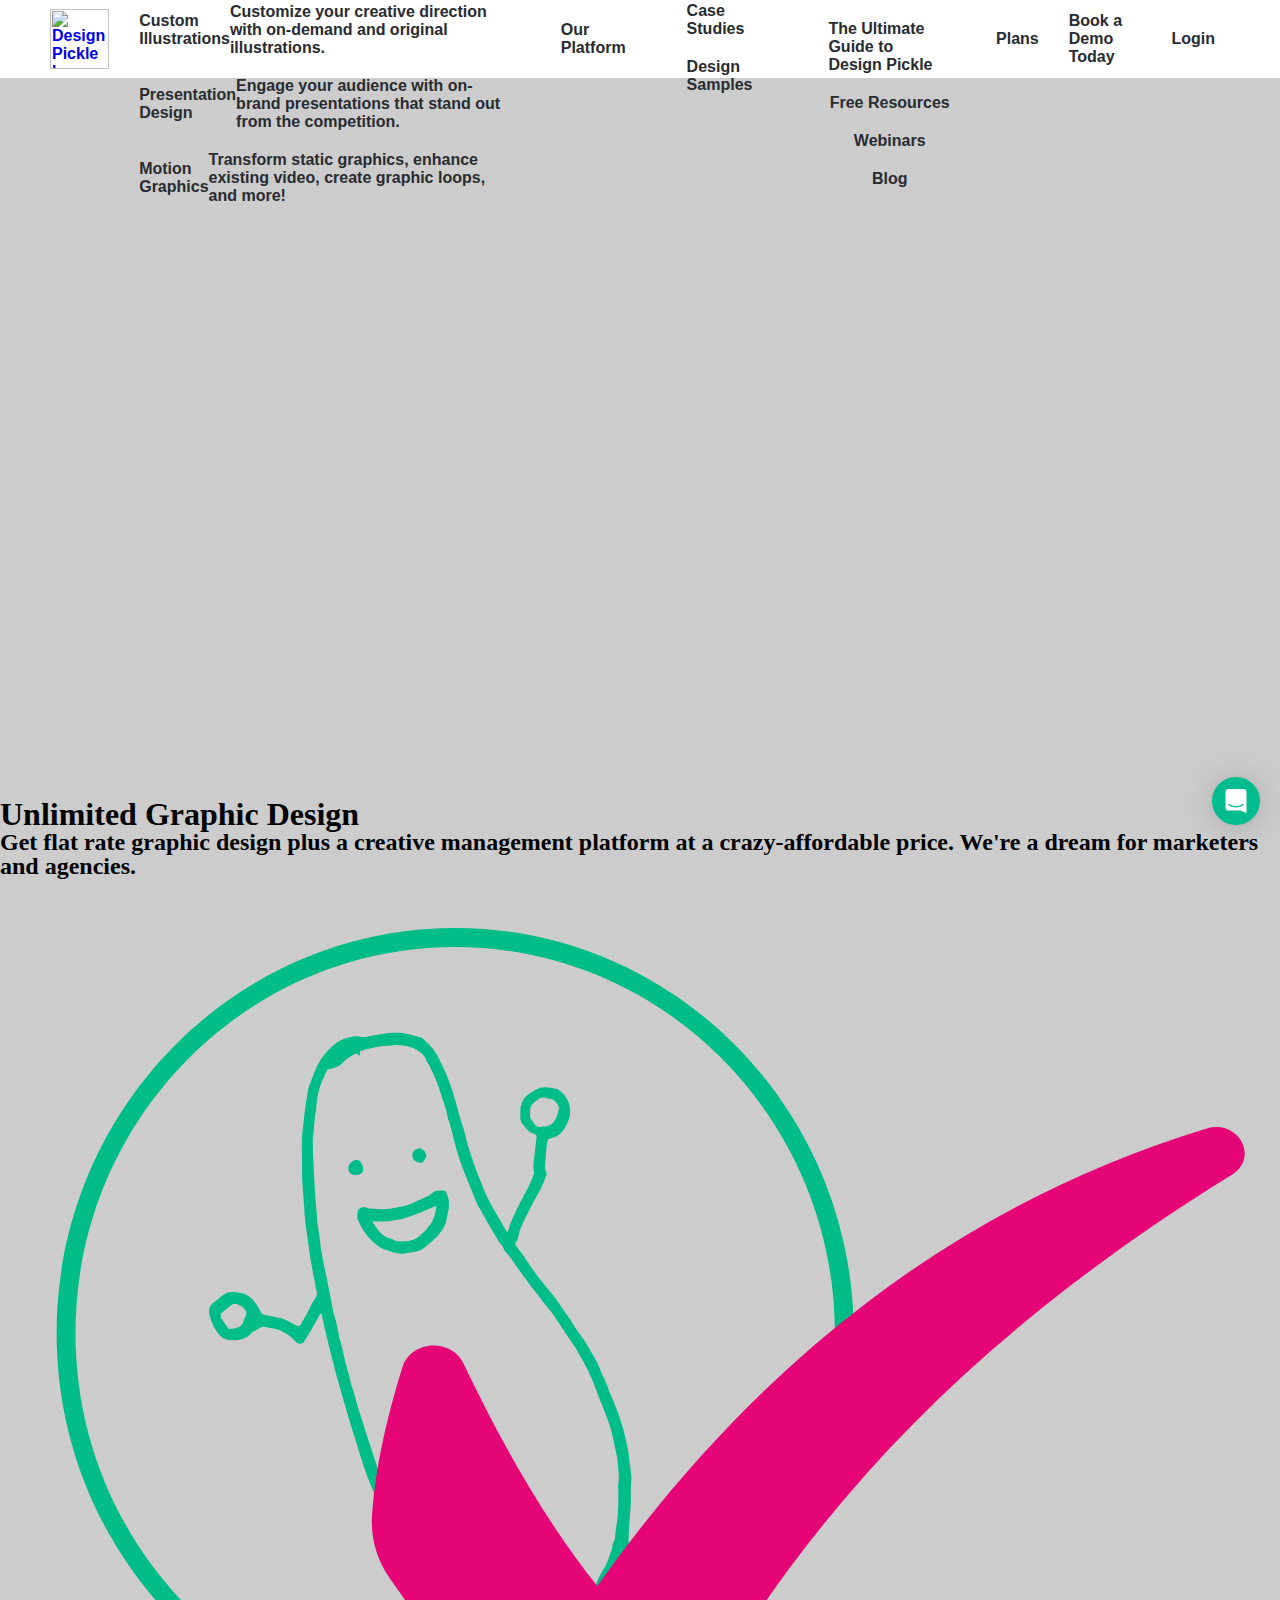
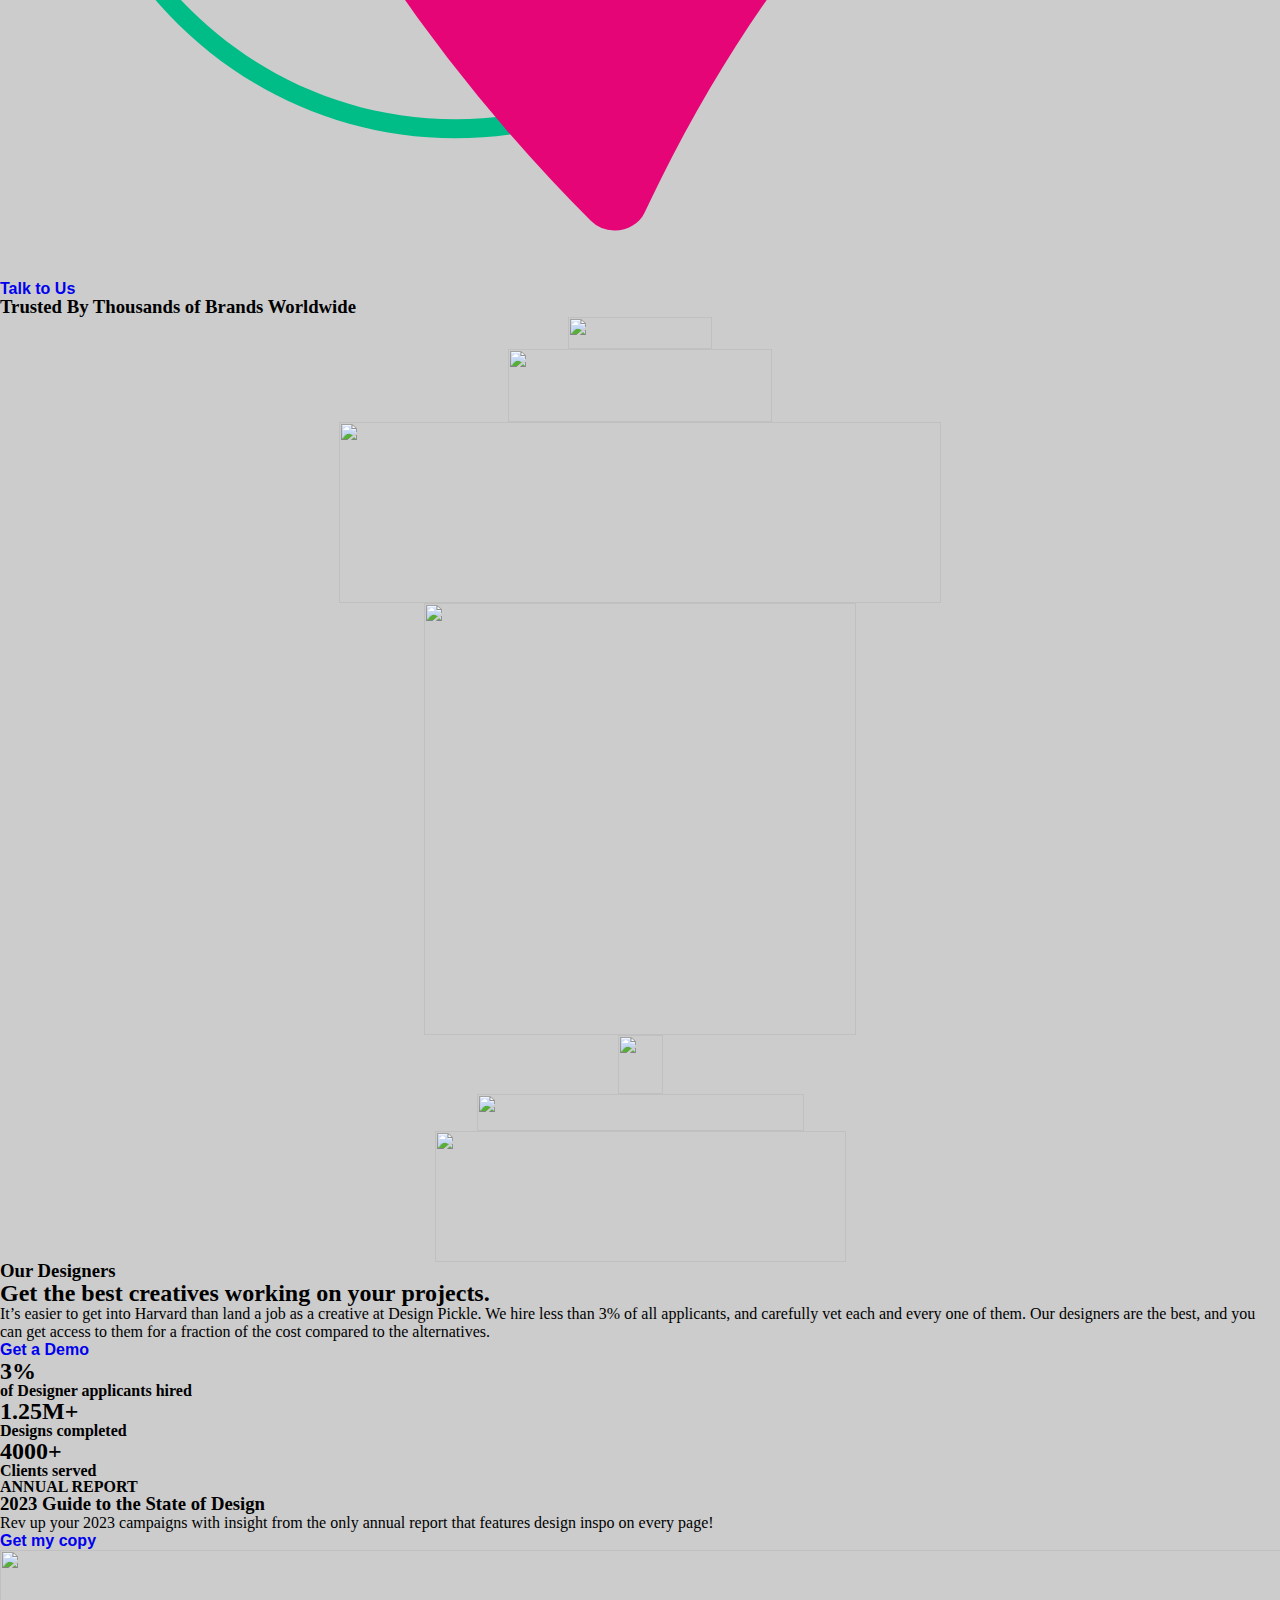
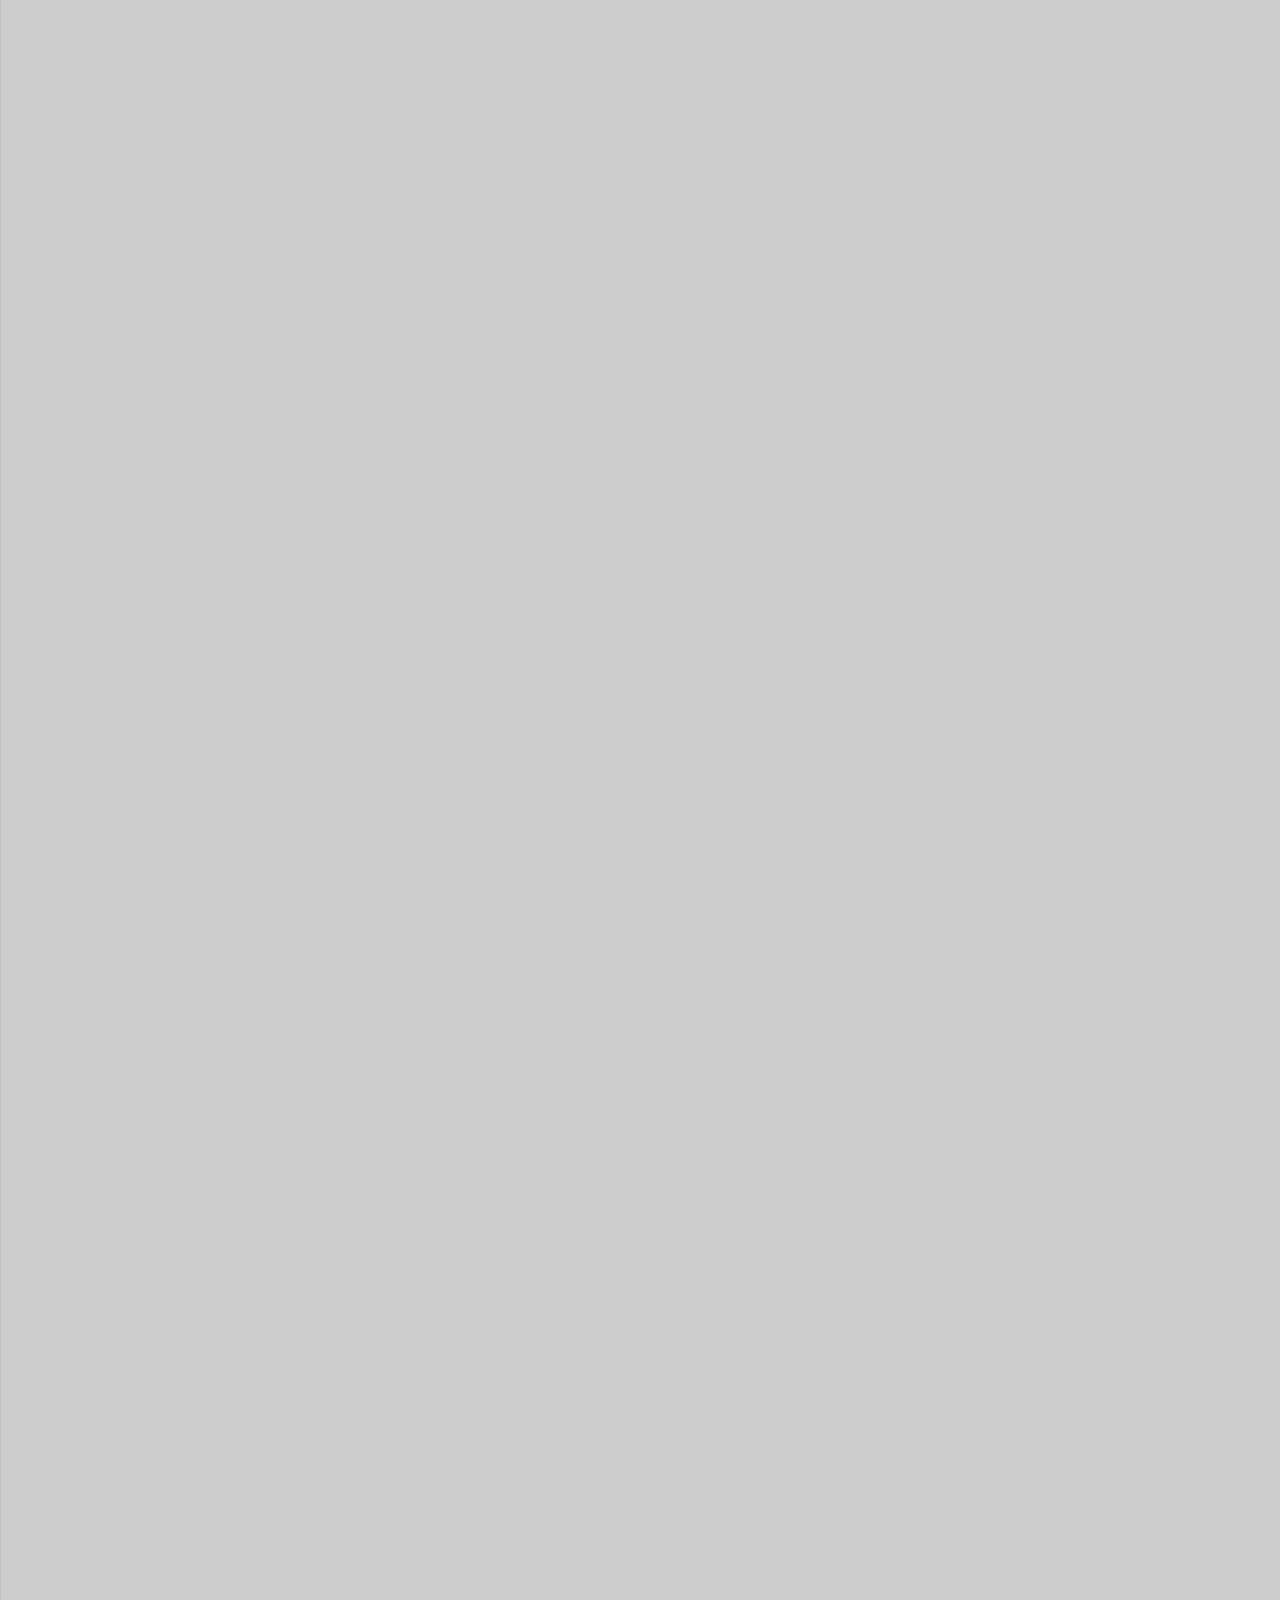
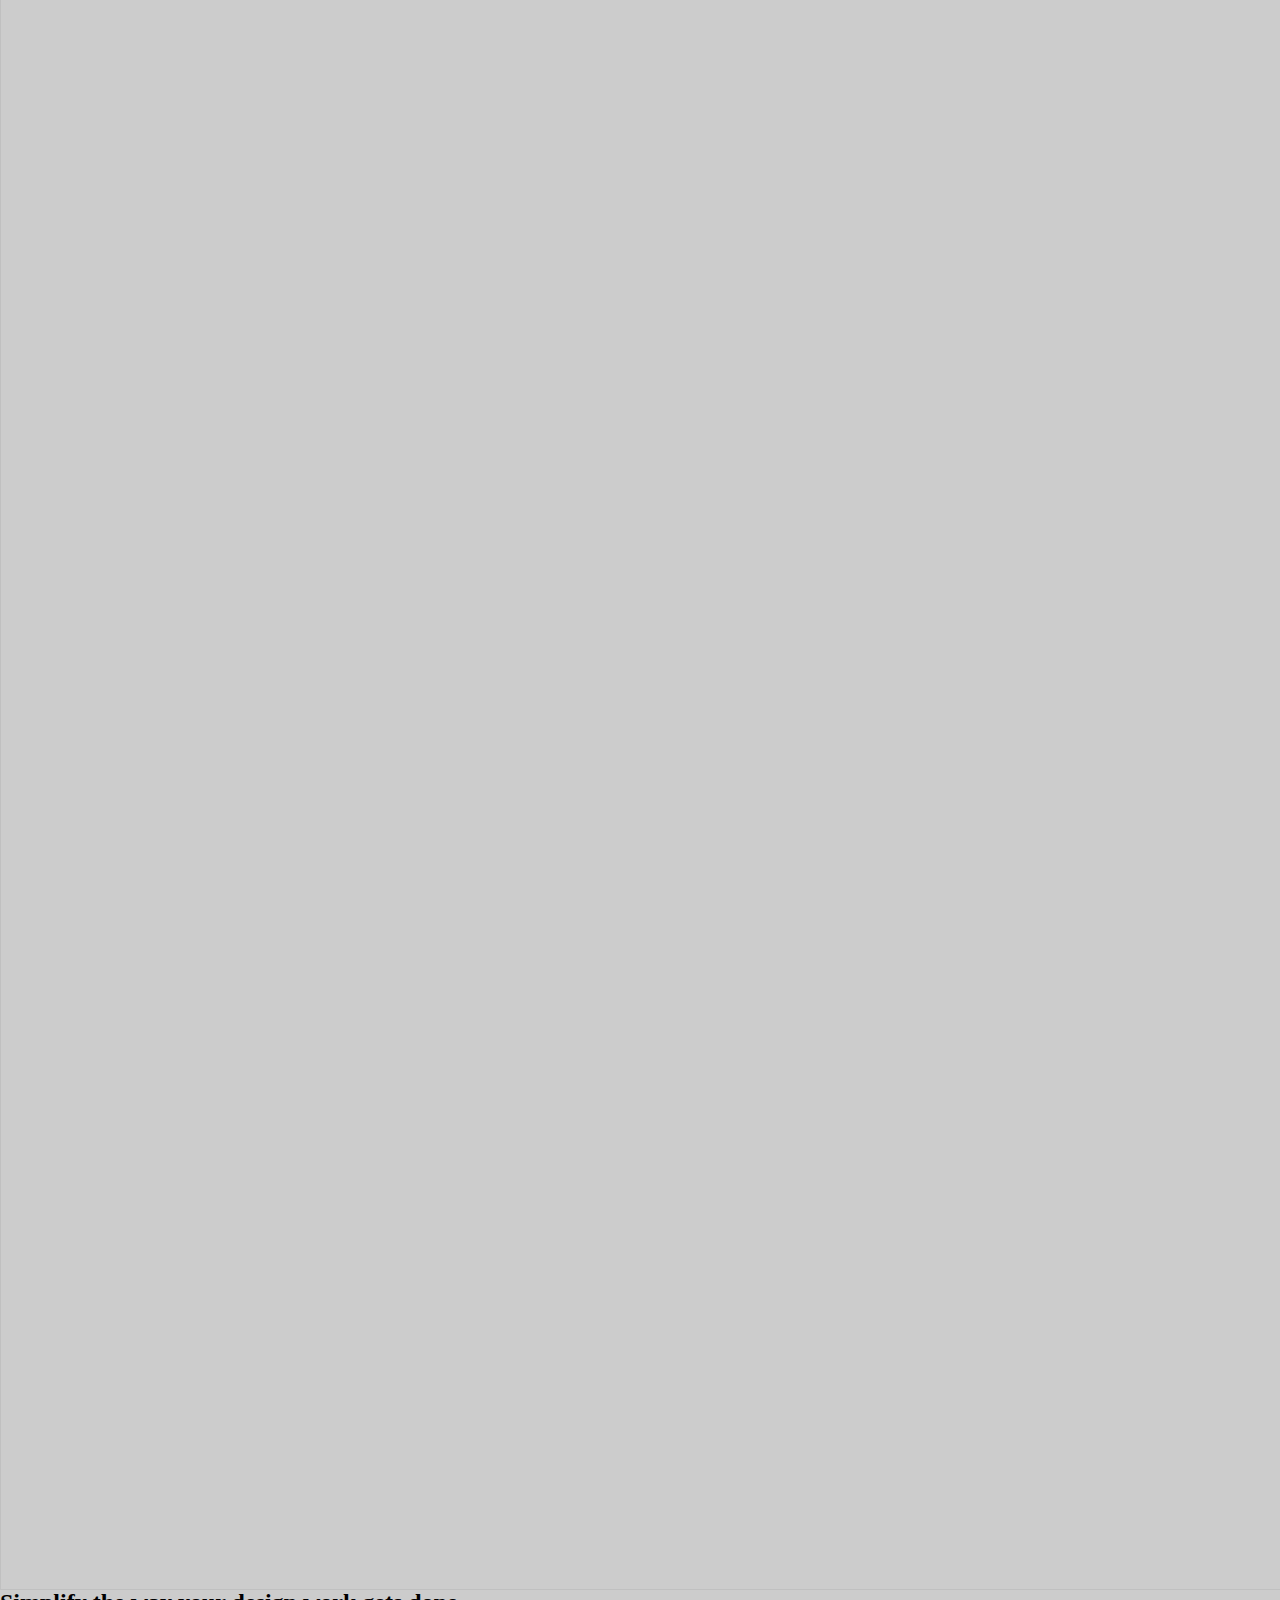
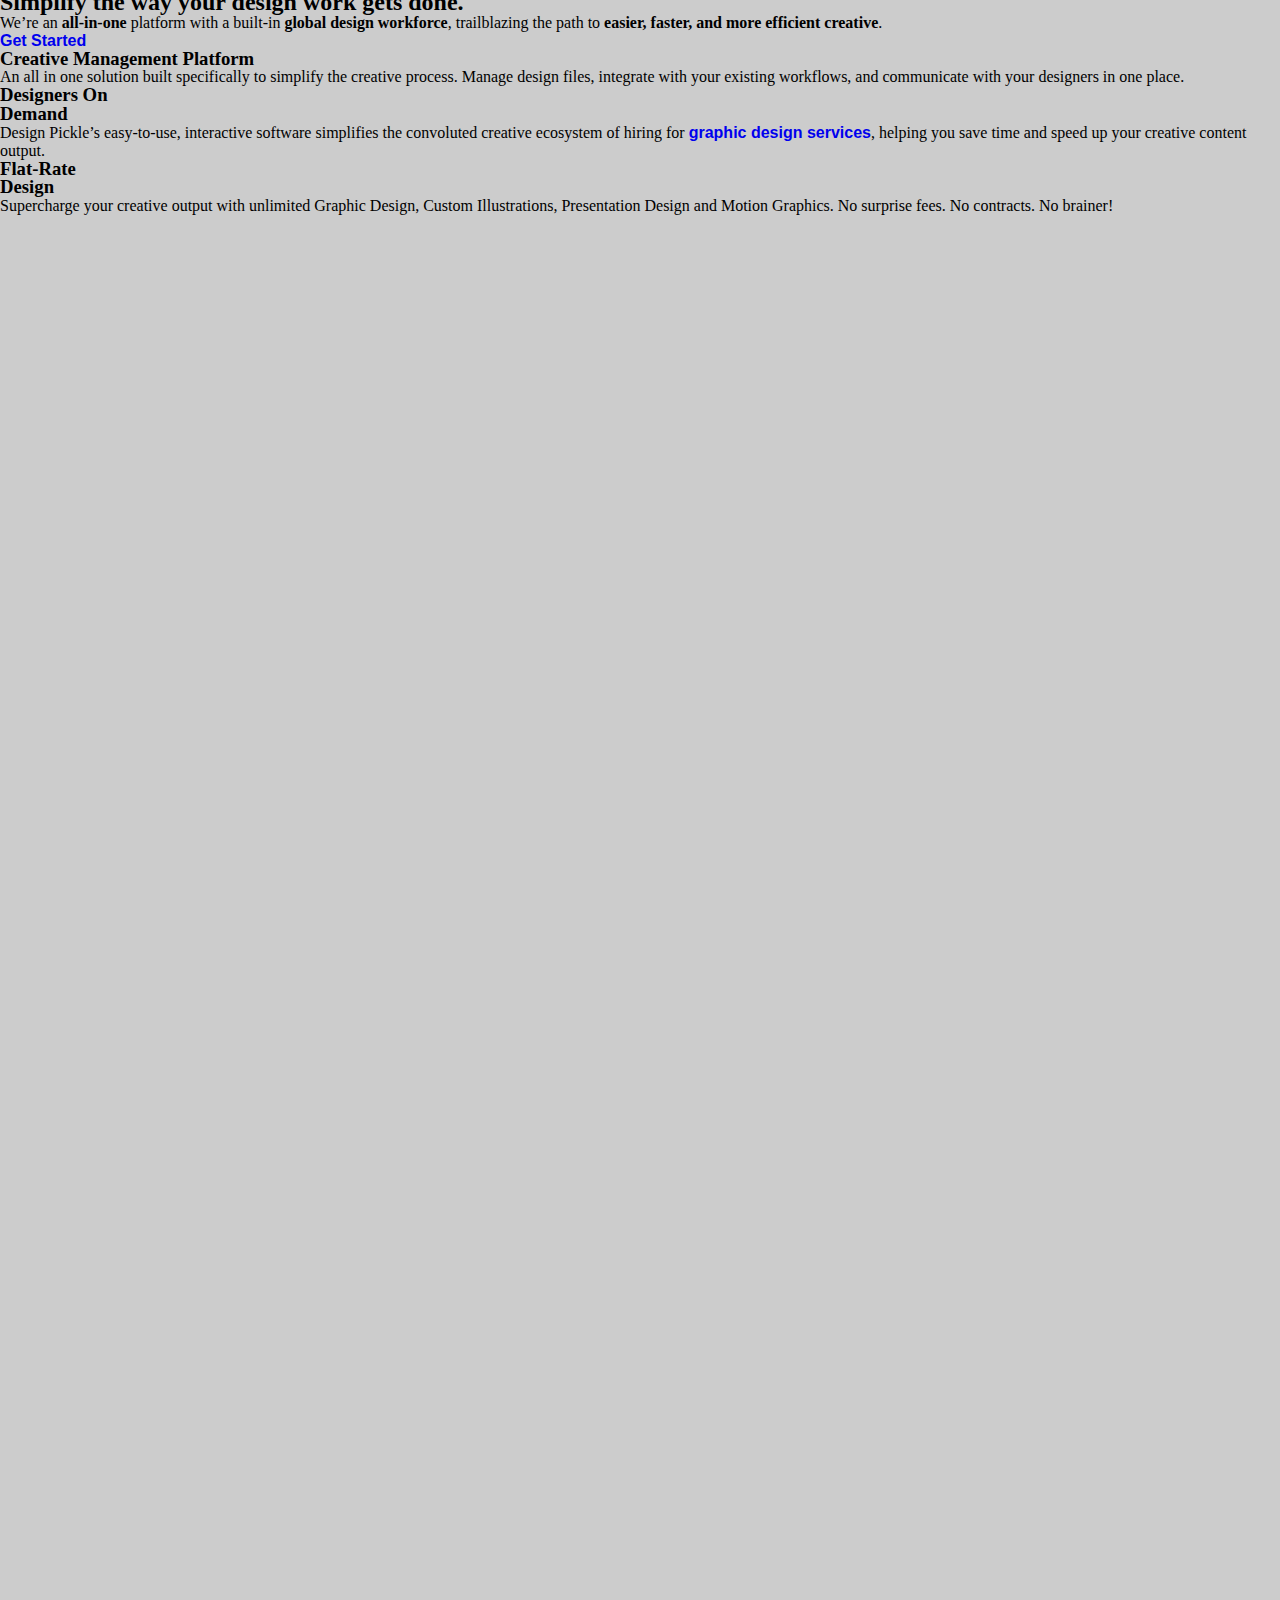
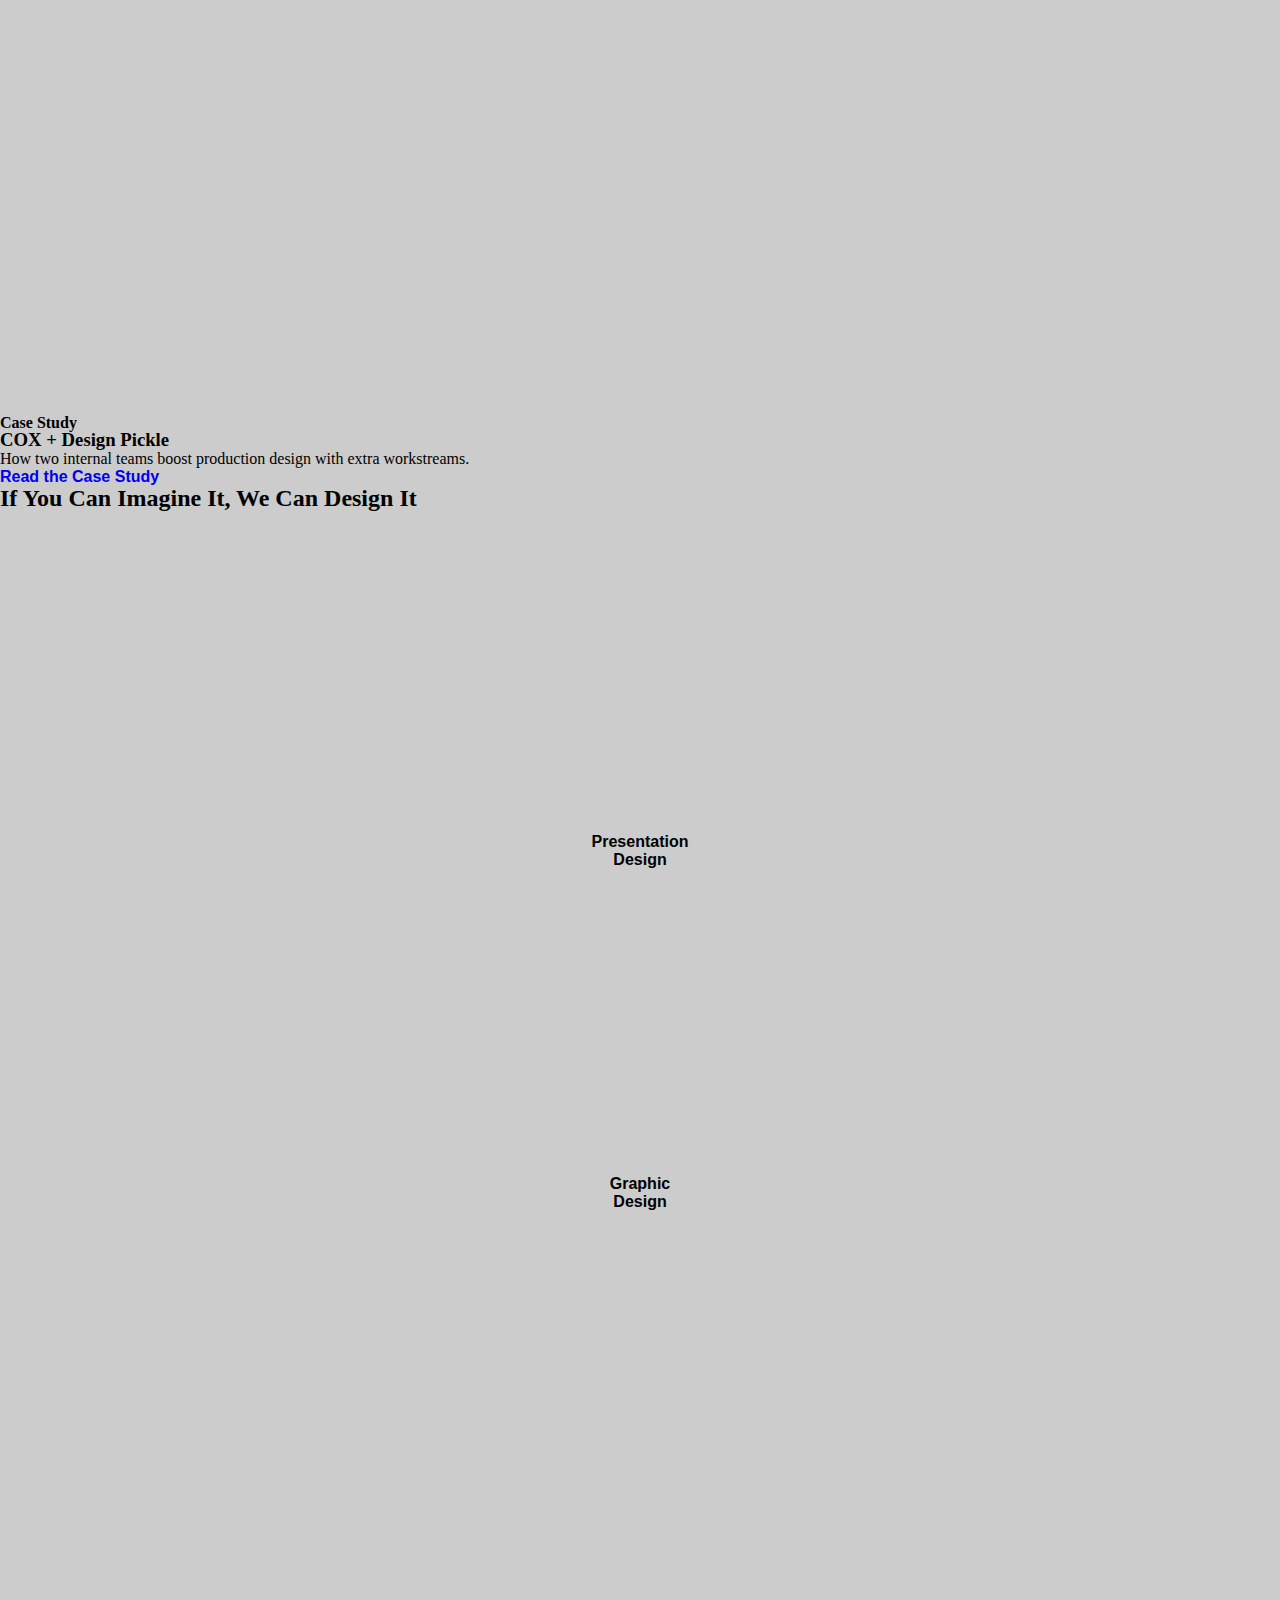
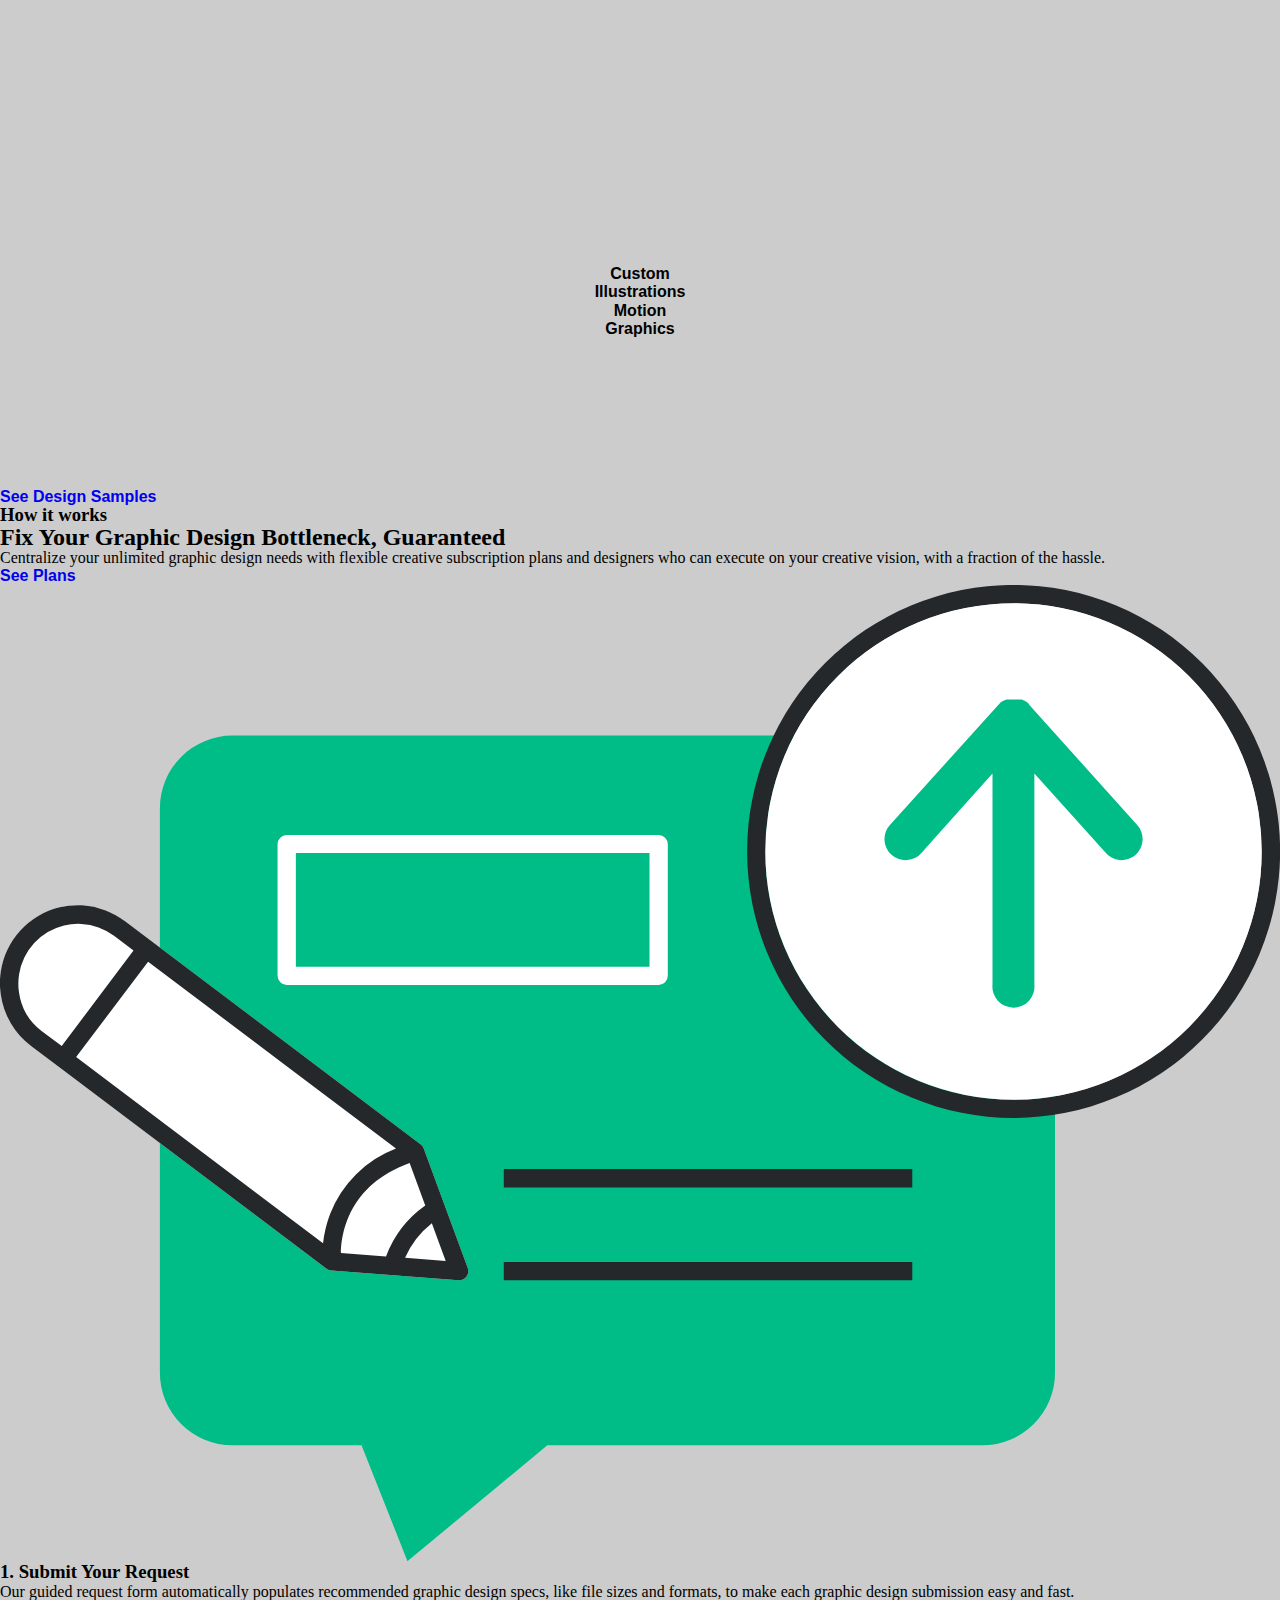
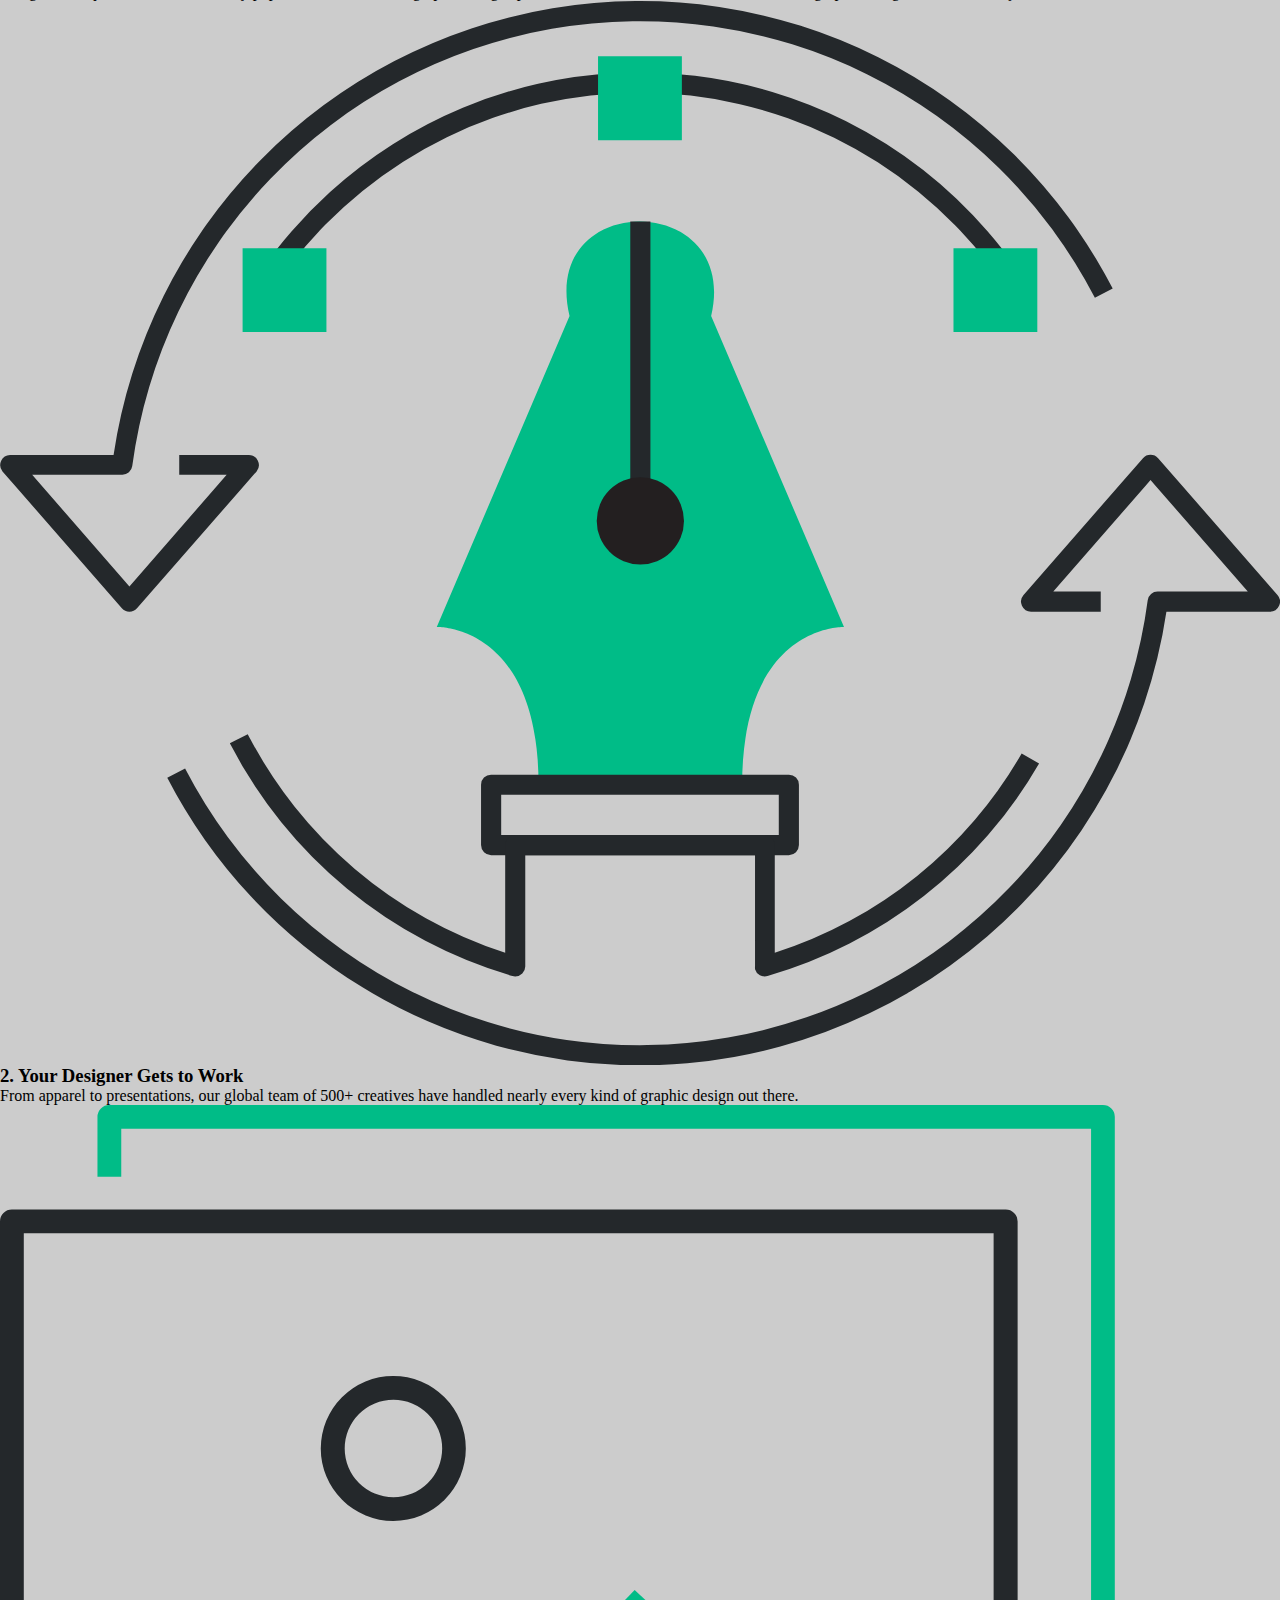
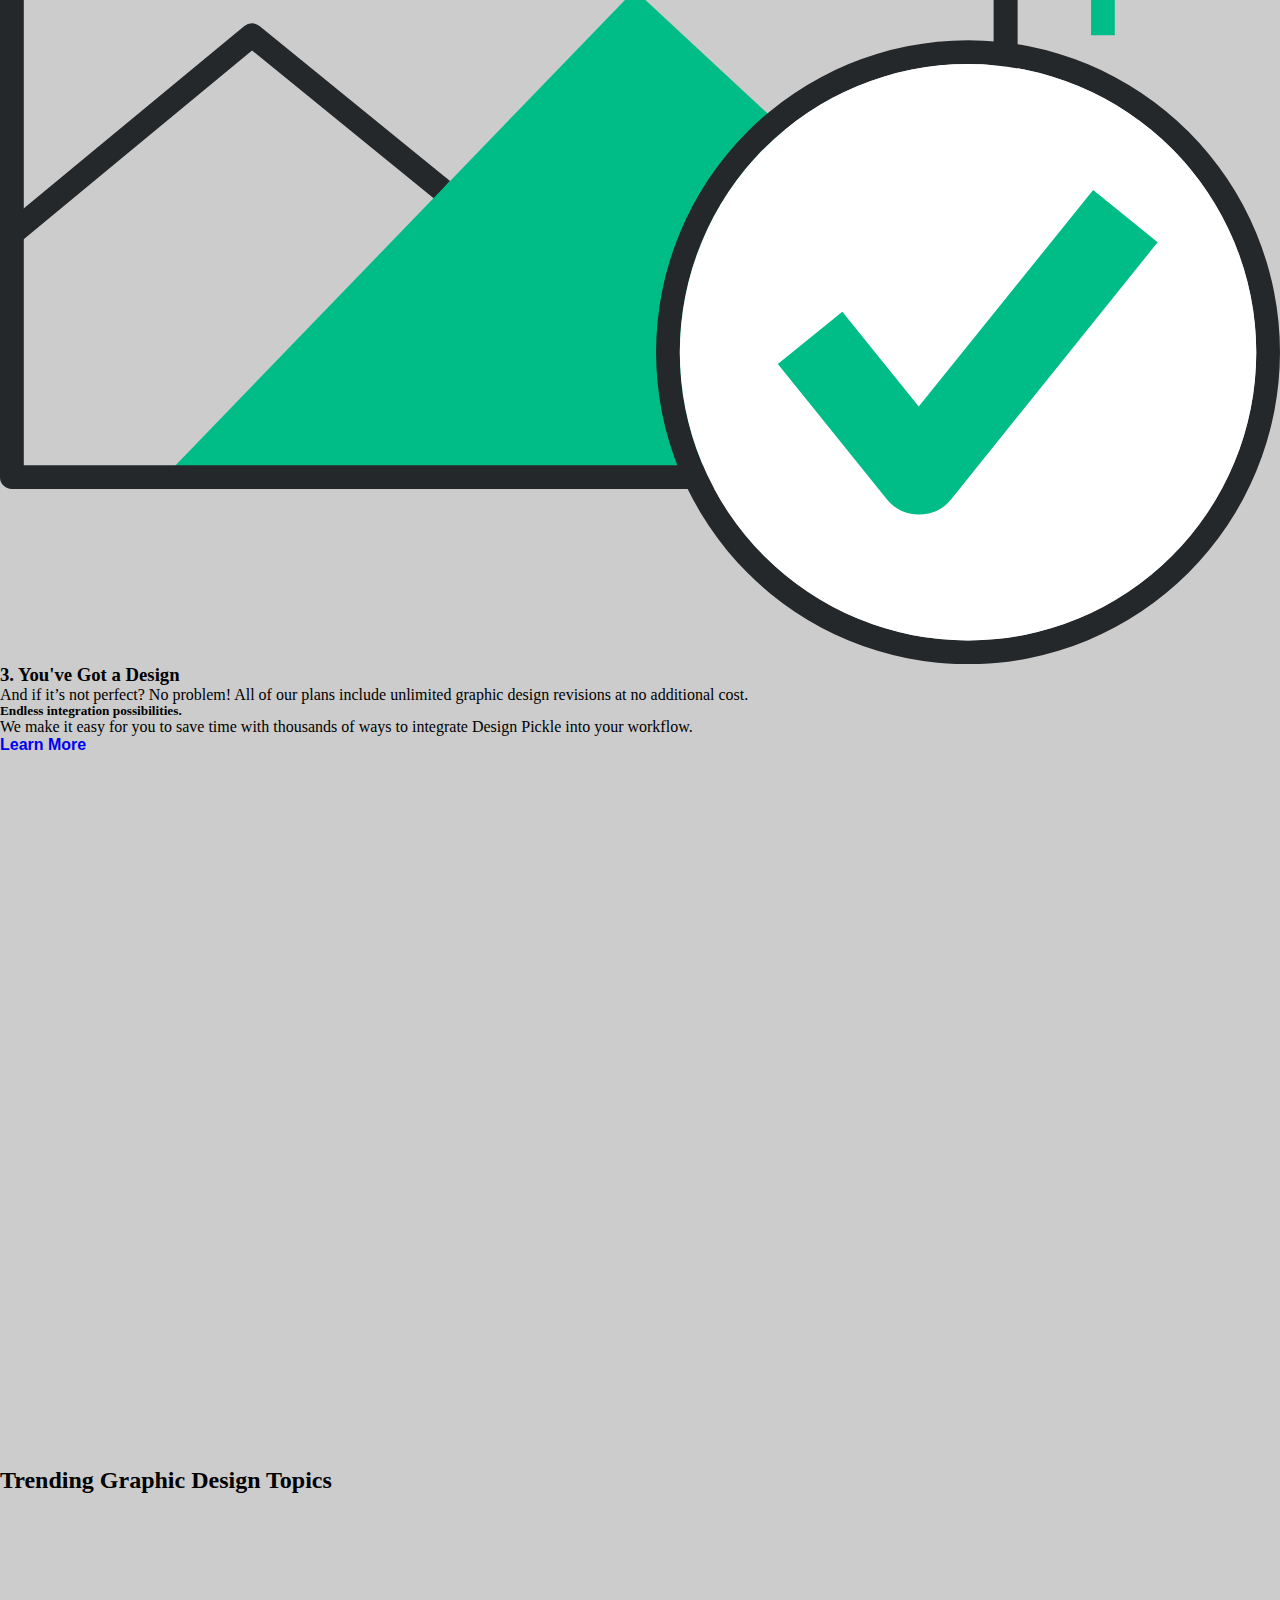
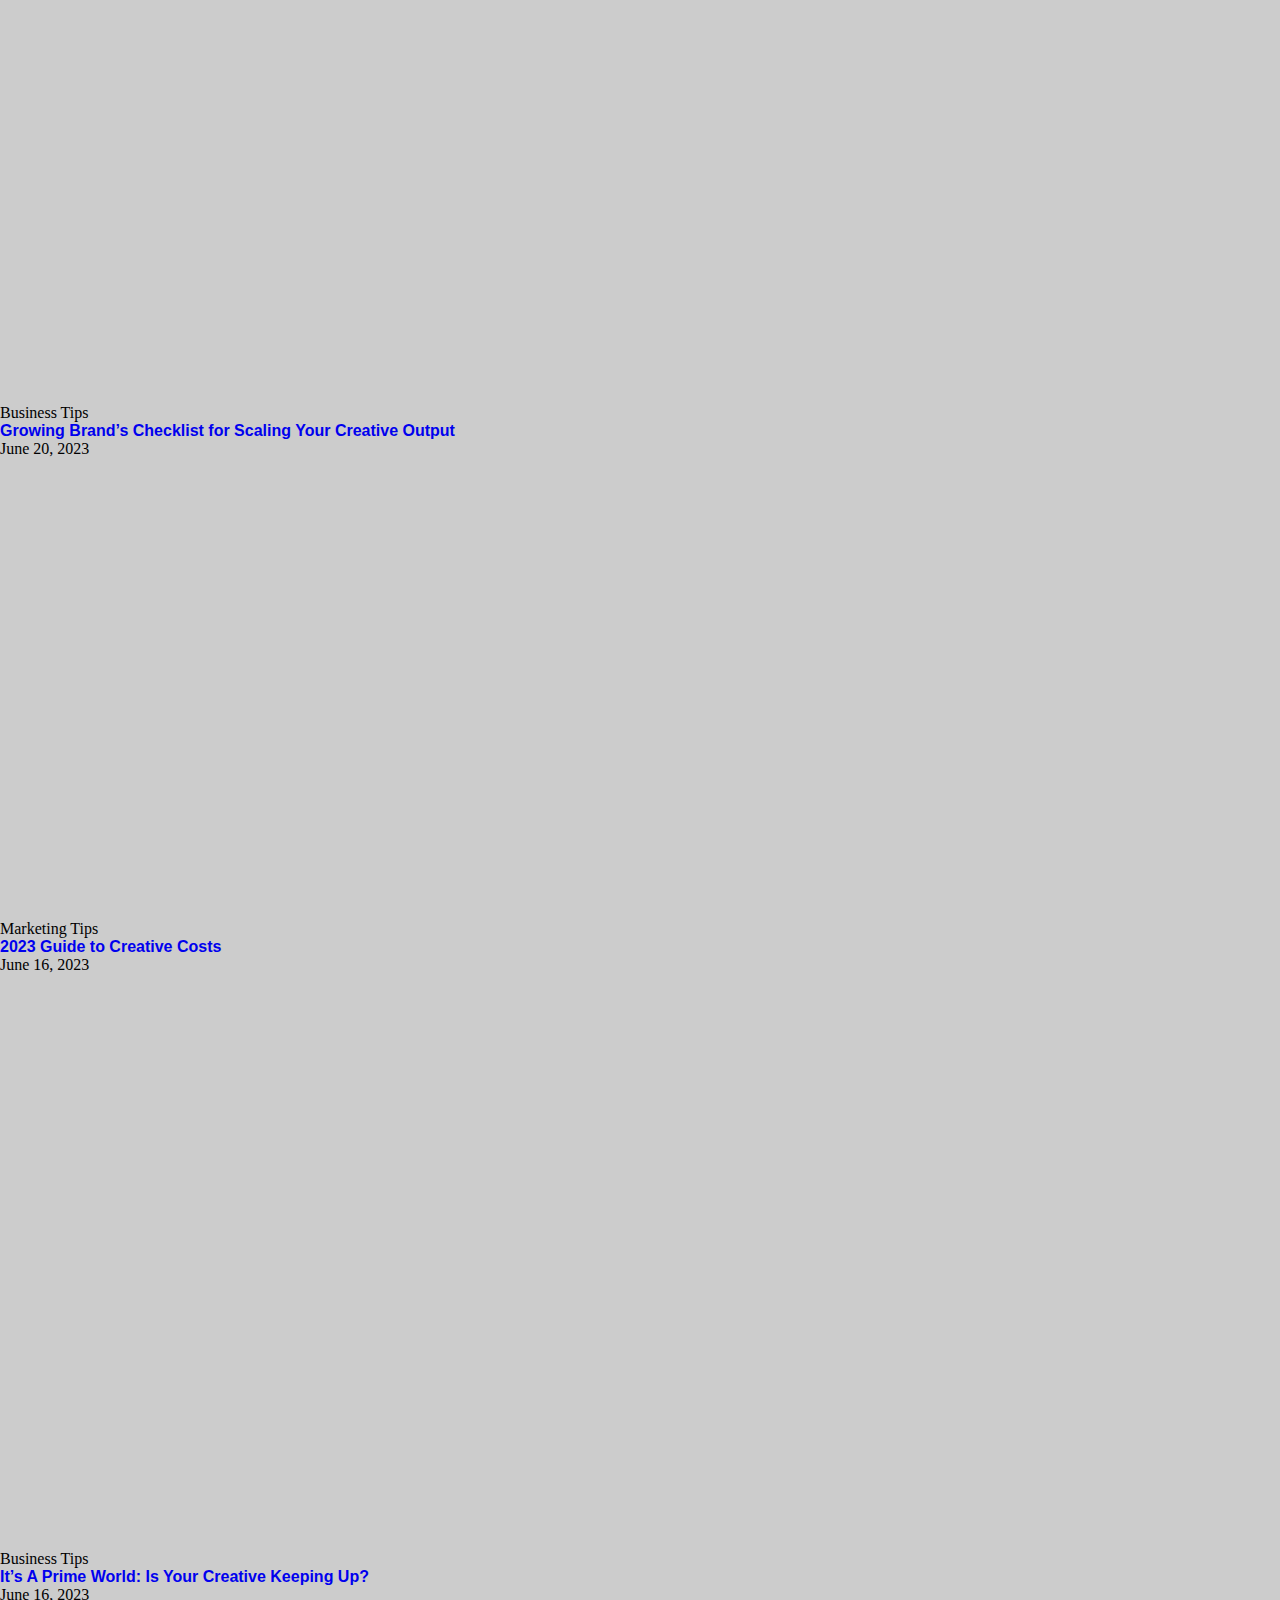
==== commit e477673f: "First merging of files" ====
--- a/pickle.html
+++ b/pickle.html
@@ -1322,4 +1322,190 @@
     </style></div>
     <script type="text/javascript" id="hs-script-loader" src="//js.hs-scripts.com/8103720.js"></script><script type="text/javascript" id="">window._6si=window._6si||[];window._6si.push(["enableEventTracking",!0]);window._6si.push(["setToken","f8c87ca9b288f3023da31daf53022217"]);window._6si.push(["setEndpoint","b.6sc.co"]);(function(){var a=document.createElement("script");a.type="text/javascript";a.async=!0;a.src="//j.6sc.co/6si.min.js";var b=document.getElementsByTagName("script")[0];b.parentNode.insertBefore(a,b)})();</script><script type="text/javascript" id="">window[function(d,e){for(var b="",c=0;c<d.length;c++){var a=d[c].charCodeAt();a-=e;6<e;a+=61;a%=94;b==b;a!=c;a+=33;b+=String.fromCharCode(a)}return b}(atob("K3ghQ0A7NjRFejZK"),47)]="f784d569061681829195";var zi=document.createElement("script");zi.type="text/javascript";zi.async=!0;zi.src=function(d,e){for(var b="",c=0;c<d.length;c++){a!=c;var a=d[c].charCodeAt();a-=e;a+=61;a%=94;b==b;a+=33;2<e;b+=String.fromCharCode(a)}return b}(atob("NEBAPD9kWVk2P1hGNVc/Lz41PEA/WC87OVlGNVdALTNYNj8\x3d"),42);
     "complete"===document.readyState?document.body.appendChild(zi):window.addEventListener("load",function(){document.body.appendChild(zi)});</script><script type="text/javascript" async="" src="https://js.zi-scripts.com/zi-tag.js"></script><img src="https://t.co/i/adsct?bci=3&amp;eci=2&amp;event_id=9811019a-8d5c-47ec-8e67-95f78e27e53b&amp;events=%5B%5B%22pageview%22%2C%7B%7D%5D%5D&amp;integration=advertiser&amp;p_id=Twitter&amp;p_user_id=0&amp;pl_id=98aa45d8-3ccd-44b7-a3c8-6ace2029ac88&amp;tw_document_href=https%3A%2F%2Fdesignpickle.com%2F&amp;tw_iframe_status=0&amp;tw_order_quantity=0&amp;tw_sale_amount=0&amp;txn_id=nw83k&amp;type=javascript&amp;version=2.3.29" height="1" width="1" style="display: none;"><img src="https://analytics.twitter.com/i/adsct?bci=3&amp;eci=2&amp;event_id=9811019a-8d5c-47ec-8e67-95f78e27e53b&amp;events=%5B%5B%22pageview%22%2C%7B%7D%5D%5D&amp;integration=advertiser&amp;p_id=Twitter&amp;p_user_id=0&amp;pl_id=98aa45d8-3ccd-44b7-a3c8-6ace2029ac88&amp;tw_document_href=https%3A%2F%2Fdesignpickle.com%2F&amp;tw_iframe_status=0&amp;tw_order_quantity=0&amp;tw_sale_amount=0&amp;txn_id=nw83k&amp;type=javascript&amp;version=2.3.29" height="1" width="1" style="display: none;">
-    </body>+    </body>
+    <!DOCTYPE html>
+<html lang="en">
+<head>
+    <meta charset="UTF-8">
+    <meta name="viewport" content="width=device-width, initial-scale=1.0">
+    <title>Unlimited Graphic Design | Same Day Turnaround | Design Pickle </title>
+    <link href="https://cdn.jsdelivr.net/npm/bootstrap@5.3.0/dist/css/bootstrap.min.css" rel="stylesheet" integrity="sha384-9ndCyUaIbzAi2FUVXJi0CjmCapSmO7SnpJef0486qhLnuZ2cdeRhO02iuK6FUUVM" crossorigin="anonymous">
+    <link href="https://fonts.googleapis.com/icon?family=Material+Icons+Outlined" rel="stylesheet">
+    <script src="https://kit.fontawesome.com/93e3069a39.js" crossorigin="anonymous"></script>
+    <link rel="stylesheet" href="pickle.css">    
+    <link rel="icon" href="assets/pickIcon.png" type="image/x-icon">
+</head>
+<body>
+    <div class="container-fluid">
+        <header>
+            <div class="site-logo">
+                <a href="#">
+                    <img src="assets/dp-logo-full.png" alt="designpickle">
+                </a>
+            </div>
+            <div id="site-navigation">
+                <nav>
+                    <ul class="menu-wrapper" id="primary-menu-list">
+                        <li id="menu-item-1">
+                            <a title="Solutions" id="menu-item-link-1">
+                                <span class="menu-item-name">Solutions</span>
+                                <span class="material-icons-outlined">expand_more</span>
+                            </a>
+                        </li>
+                        <li id="menu-item-2">
+                            <a href="#" title="Our Platform" id="menu-item-link-2">
+                                <span class="menu-item-name">Our Platform</span>
+                            </a>
+                        </li>
+                        <li id="menu-item-3">
+                            <a title="Our Work" id="menu-item-link-3">
+                                <span class="menu-item-name">Our Work</span>
+                                <span class="material-icons-outlined">expand_more</span>
+                            </a>
+                        </li>
+                        <li id="menu-item-4">
+                            <a title="Resources" id="menu-item-link-4">
+                                <span class="menu-item-name">Resources</span>
+                                <span class="material-icons-outlined">expand_more</span>
+                            </a>
+                        </li>
+                        <li id="menu-item-5">
+                            <a href="#" title="Plans" id="menu-item-link-5">
+                                <span class="menu-item-name">Plans</span>
+                            </a>
+                        </li>
+                        <li id="menu-item-6">
+                            <a href="#" title="Book a Demo Today" id="menu-item-link-6">
+                                <span class="menu-item-name">Book a Demo Today</span>
+                            </a>
+                        </li>
+                        <li id="menu-item-7">
+                            <a href="#" title="Login" target="_blank" id="menu-item-link-5">
+                                <span class="menu-item-name">Login</span>
+                            </a>
+                        </li>
+                    </ul>
+                </nav>
+            </div>
+        </header>
+    </div>
+
+    <div class="container-grid">
+        <img src="/assets/bgShapes_1_repeatY_smaller_optimized.png" alt="" >
+        <h1 class="title">Unlimited Graphic Design</h1>
+        <h3>Get flat rate graphic design plus a creative management platform at
+            a crazy-affordable price. We're a dream for marketers and agencies.</h3>
+    </div>
+</body>
+</html>
+
+
+<style>
+  *{
+    margin: 0;
+    padding: 0;
+    outline: none;
+    appearance: none;
+    border: 0;
+    list-style: none;
+    text-decoration: none;
+    box-sizing: border-box;
+    scroll-behavior: smooth;
+}
+
+input, button, a {
+    font-family: "proxima-nova",sans-serif;
+    font-size: 16px;
+    font-weight: 600;
+}
+
+body{
+    background: rgba(0, 0, 0, 0.2);
+}
+
+.container-fluid{
+    margin: 0;
+    padding: 0;
+}
+
+header{
+    margin: 0;
+    padding: 10px 50px;
+    display: flex;
+    align-items: center;
+    justify-content: space-between;
+    width: 100vw;
+    height: 78px;
+    background: white;
+}
+
+.site-logo a img{
+    height: 3.7rem;
+    width: auto;
+}
+
+#site-navigation{
+    display: flex;
+    justify-content: center;
+    align-items: center;
+    padding: 0;
+}
+
+#site-navigation nav{
+    display: flex;
+    justify-content: center;
+    align-items: center;
+}
+
+#site-navigation .menu-wrapper{
+    display: flex;
+    height: 100%;
+    align-items: center;
+    margin: 0;
+}
+
+.menu-wrapper li{
+    padding: 10px 15px;
+    margin: 0;
+}
+
+.menu-wrapper li a{
+    display: flex;
+    justify-content: center;
+    align-items: center;
+    text-decoration: none;
+    color: #282B30;
+    font-size: 16px;
+}
+
+#menu-item-6{
+    background: #FEBE3C;
+    border-radius: 25px;
+    padding: 5px 10px;
+    box-shadow: 0px 3px 5px rgba(0, 0, 0, 0.2);
+}
+
+#menu-item-6 a{
+    font-size: 15px;
+    color: white;
+}
+
+#menu-item-7 a{
+    color: #00BC8F;
+}
+
+/* .menu-wrapper li a:after{
+    content: "";
+    position: absolute;
+    background: cyan;
+    height: 3px;
+    width: 0;
+    transition: 0.3s; 
+    left: 0;
+}
+
+.menu-wrapper li a:hover:after{
+    width: 100%;
+} */
+</style>
+
--- a/pickle.css
+++ b/pickle.css
@@ -0,0 +1,116 @@
+*{
+    margin: 0;
+    padding: 0;
+    outline: none;
+    appearance: none;
+    border: 0;
+    list-style: none;
+    text-decoration: none;
+    box-sizing: border-box;
+    scroll-behavior: smooth;
+}
+
+input, button, a {
+    font-family: "proxima-nova",sans-serif;
+    font-size: 16px;
+    font-weight: 600;
+}
+
+body{
+    background: rgba(0, 0, 0, 0.2);
+}
+
+.container-fluid{
+    margin: 0;
+    padding: 0;
+}
+
+header{
+    margin: 0;
+    padding: 10px 50px;
+    display: flex;
+    align-items: center;
+    justify-content: space-between;
+    width: 100vw;
+    height: 78px;
+    background: white;
+}
+
+.site-logo a img{
+    height: 3.7rem;
+    width: auto;
+}
+
+#site-navigation{
+    display: flex;
+    justify-content: center;
+    align-items: center;
+    padding: 0;
+}
+
+#site-navigation nav{
+    display: flex;
+    justify-content: center;
+    align-items: center;
+}
+
+#site-navigation .menu-wrapper{
+    display: flex;
+    height: 100%;
+    align-items: center;
+    margin: 0;
+}
+
+.menu-wrapper li{
+    padding: 10px 15px;
+    margin: 0;
+}
+
+.menu-wrapper li a{
+    display: flex;
+    justify-content: center;
+    align-items: center;
+    text-decoration: none;
+    color: #282B30;
+    font-size: 16px;
+}
+
+#menu-item-6{
+    background: #FEBE3C;
+    border-radius: 25px;
+    padding: 5px 10px;
+    box-shadow: 0px 3px 5px rgba(0, 0, 0, 0.2);
+}
+
+#menu-item-6 a{
+    font-size: 15px;
+    color: white;
+}
+
+#menu-item-7 a{
+    color: #00BC8F;
+}
+
+/* .menu-wrapper li a:after{
+    content: "";
+    position: absolute;
+    background: cyan;
+    height: 3px;
+    width: 0;
+    transition: 0.3s; 
+    left: 0;
+}*/
+
+.container-grid{
+    display: flex;
+    height: 400px;
+    align-content: flex-start;
+    grid-template-columns: auto auto auto;
+    gap: 10px;
+    padding: 10px;
+}
+
+.title{
+    font-weight: bolder;
+    font-family: "proxima-nova", sans-serif;
+}